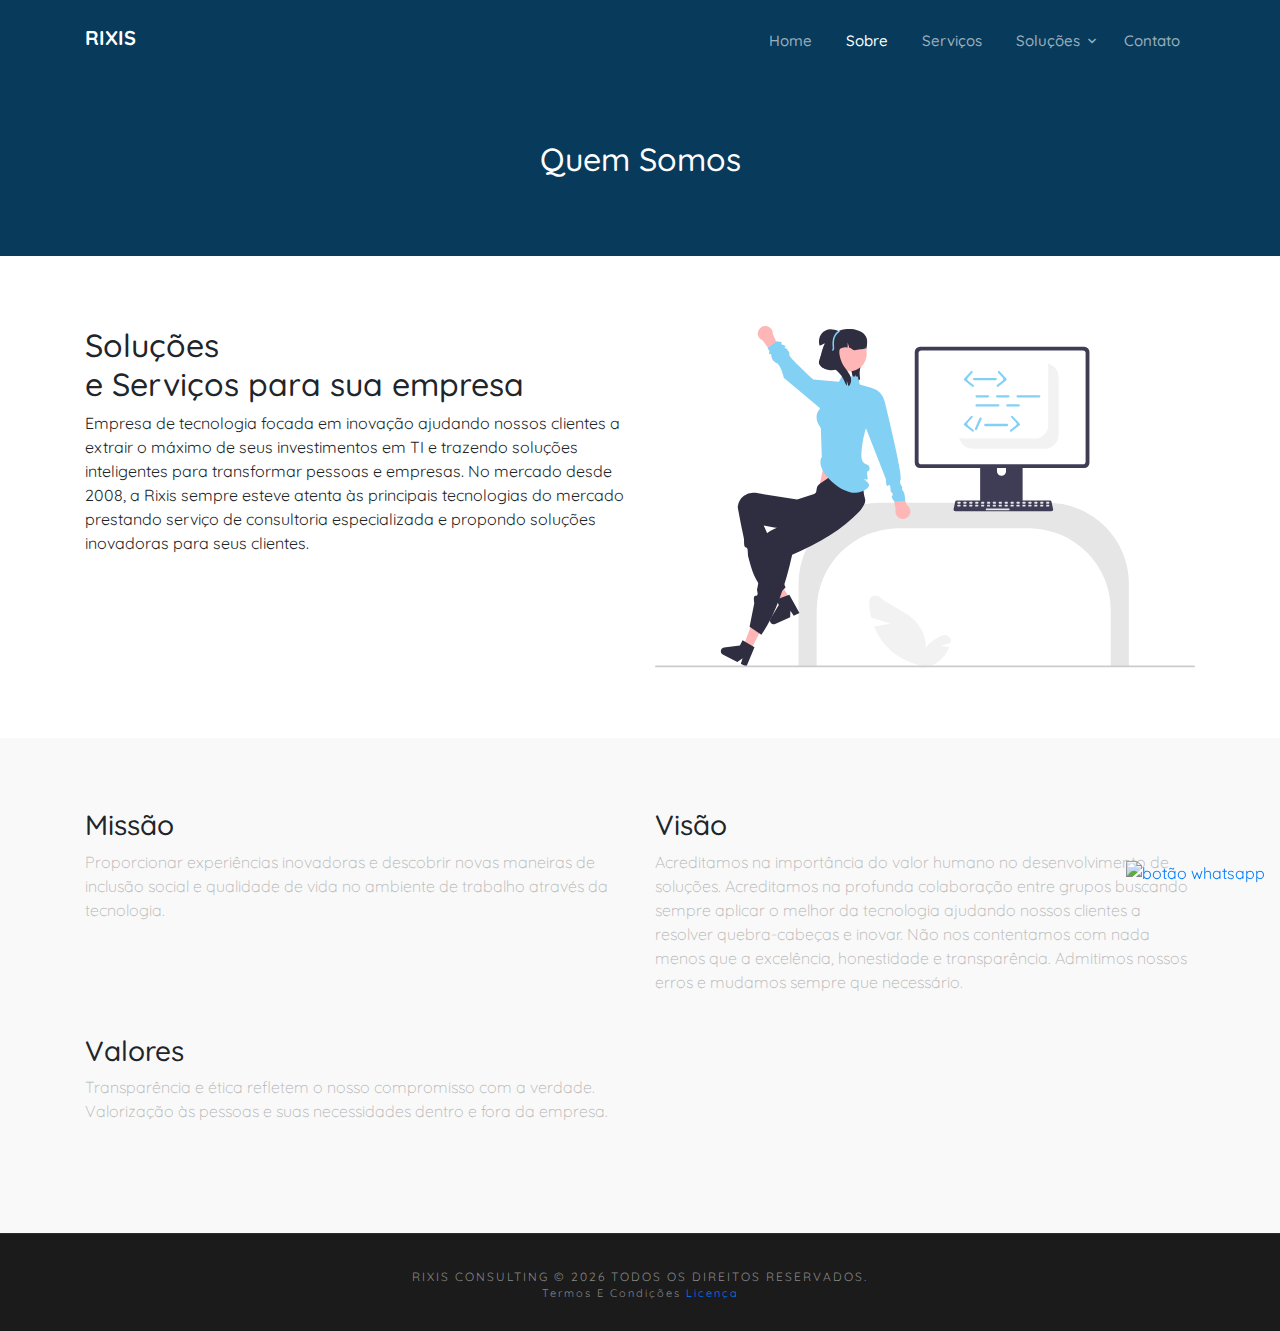
==== about.html @ 171fe38e "paginas" ====
<!doctype html>
<html lang="pt-br">

<head>
  <!-- Required meta tags -->
  <meta charset="utf-8">
  <meta name="viewport" content="width=device-width, initial-scale=1, shrink-to-fit=no">

  <link href="https://fonts.googleapis.com/css?family=Quicksand:400,600,700&display=swap" rel="stylesheet">

  <link rel="stylesheet" href="themefisher-font/style.css">
  <link rel="stylesheet" href="fonts/icomoon/style.css">

  <!-- owl carousel css-->
  <link rel="stylesheet" href="css/owl.carousel.min.css">

  <!-- Bootstrap CSS -->
  <link rel="stylesheet" href="css/bootstrap.min.css">

  <!-- Style -->
  <link rel="stylesheet" href="css/style.css">
  <link rel="stylesheet" href="css/styleteste.css">


  <!-- animate.css -->
  <link rel="stylesheet" href="https://cdnjs.cloudflare.com/ajax/libs/animate.css/4.1.1/animate.min.css">

  <title>Rixis</title>
  <link rel="icon" type="image/png" href="img/RixisC_colorPrincipal_Reduzido.png">
</head>

<body>

  <!-- .site-mobile-menu -->
  <div class="site-mobile-menu site-navbar-target">
    <div class="site-mobile-menu-header">
      <div class="site-mobile-menu-close mt-3">
        <span class="icon-close2 js-menu-toggle"></span>
      </div>
    </div>
    <div class="site-mobile-menu-body"></div>

  </div>
  <!-- .site-mobile-menu -->

  <!-- menu-navbar -->
  <div class="site-navbar-wrap">
    <div class="site-navbar site-navbar-target js-sticky-header">
      <div class="container">
        <div class="row align-items-center">
          <div class="col-2">
            <h1 class="my-0 site-logo"><a href="index.html">RIXIS</a></h1>
          </div>
          <div class="col-10">
            <nav class="site-navigation text-right" role="navigation">
              <div class="container">
                <div class="d-inline-block d-lg-none ml-md-0 mr-auto py-3"><a href="#"
                    class="site-menu-toggle js-menu-toggle text-white"><span class="icon-menu h3"></span></a></div>

                <ul class="site-menu main-menu js-clone-nav d-none d-lg-block">
                  <li><a href="index.html" class="nav-link">Home</a></li>
                  <li class="active"><a href="about.html" class="nav-link">Sobre</a></li>
                  <li><a href="services.html" class="nav-link">Serviços</a></li>
                  <li class="has-children">
                    <a class="nav-link">Soluções</a>
                    <ul class="dropdown arrow-top">
                      <li><a href="cyber.html" class="nav-link">Cyber Security</a></li>
                      <li><a href="outsourcing.html" class="nav-link">Outsourcing</a></li>
                      <li><a href="hardware.html" class="nav-link">Hardware</a></li>
                      <li><a href="cloud.html" class="nav-link">Cloud</a></li>
                    </ul>
                  </li>
                  <li><a href="contact.html" class="nav-link">Contato</a></li>
                </ul>
              </div>
            </nav>
          </div>
        </div>
      </div>
    </div>
  </div>
  <!-- menu-navbar -->


  <!-- About start-->
<section class="single-page-header">
	<div class="container">
		<div class="row">
			<div class="col-md-12">
				<h2>Quem Somos</h2>				
			</div>
		</div>
	</div>
</section>

<section class="about-shot-info section-sm">
	<div class="container">
		<div class="row">
			<div class="col-md-6 mt-20">
				<h2>Soluções<br> e Serviços para sua empresa</h2>
        Empresa de tecnologia focada em inovação ajudando nossos clientes a extrair o máximo de seus investimentos em TI e trazendo soluções inteligentes para transformar pessoas e empresas. No mercado desde 2008, a Rixis sempre esteve atenta às principais tecnologias do mercado prestando serviço de consultoria especializada e propondo soluções inovadoras para seus clientes.
			</div>
			<div class="col-md-6">
				<img class="img-fluid" src="img/2.svg" alt="">
			</div>
		</div>
	</div>
</section>

<section class="company-mission section-sm bg-gray">
	<div class="container">
		<div class="row">
			<div class="col-md-6">
				<h3>Missão</h3>
				<p>Proporcionar experiências inovadoras e descobrir novas maneiras de inclusão social e qualidade de vida no ambiente de trabalho através da tecnologia.</p>
				<img src="img/company/company-image-2.jpg" alt="" class="img-fluid mt-30">
			</div>
			<div class="col-md-6">
				<h3>Visão</h3>
				<p>Acreditamos na importância do valor humano no desenvolvimento de soluções. Acreditamos na profunda colaboração entre grupos buscando sempre aplicar o melhor da tecnologia ajudando nossos clientes a resolver quebra-cabeças e inovar. Não nos contentamos com nada menos que a excelência, honestidade e transparência. Admitimos nossos erros e mudamos sempre que necessário.</p>
				<img src="img/company/company-image-3.jpg" alt="" class="img-fluid mt-30">
			</div>
      <div class="col-md-6">
				<h3>Valores</h3>
				<p>Transparência e ética refletem o nosso compromisso com a verdade. Valorização às pessoas e suas necessidades dentro e fora da empresa.</p>
				<img src="img/company/company-image-3.jpg" alt="" class="img-fluid mt-30">
			</div>
		</div>
	</div>
</section>
  <!-- About end-->

  
  <!--Footer -->
  <div class="footer-bottom">
    <h5>Rixis Consulting &copy;
      <script>document.write(new Date().getFullYear());</script> Todos os direitos reservados.</h5>
    <h6>Termos e condições <a href="termos.html">Licença</a></h6>
  </div>
  <!--Footer -->



  <!-- Botão whatsapp -->
  <a class="animate__animated animate__zoomInRight"
    href="https://wa.me/5511962176655?text=Ol%C3%A1%2C%20essa%20%C3%A9%20uma%20mensagem%20de%20teste!"
    class="whatsapp-button" target="_blank" style="position: fixed;  right: 15px; bottom: 15px;">
    <img src="https://i.ibb.co/VgSspjY/whatsapp-button.png" alt="botão whatsapp">
  </a>

  <!--Botão whatsapp-->

  <script src="js/jquery-3.3.1.min.js"></script>  
  <script src="js/bootstrap.min.js"></script>
  <script src="js/jquery.sticky.js"></script>
  <script src="js/main.js"></script>


</body>

</html>
---- themefisher-font/style.css ----
@font-face {
  font-family: 'themefisher-font';
  src:  url('fonts/themefisher-font.eot?ug5hnh');
  src:  url('fonts/themefisher-font.eot?ug5hnh#iefix') format('embedded-opentype'),
    url('fonts/themefisher-font.ttf?ug5hnh') format('truetype'),
    url('fonts/themefisher-font.woff?ug5hnh') format('woff'),
    url('fonts/themefisher-font.svg?ug5hnh#themefisher-font') format('svg');
  font-weight: normal;
  font-style: normal;
}

[class^="tf-"], [class*=" tf-"] {
  /* use !important to prevent issues with browser extensions that change fonts */
  font-family: 'themefisher-font' !important;
  speak: none;
  font-style: normal;
  font-weight: normal;
  font-variant: normal;
  text-transform: none;
  line-height: 1;

  /* Better Font Rendering =========== */
  -webkit-font-smoothing: antialiased;
  -moz-osx-font-smoothing: grayscale;
}

.tf-ion-alert-circled:before {
  content: "\f100";
}
.tf-ion-alert:before {
  content: "\f101";
}
.tf-ion-android-add-circle:before {
  content: "\f359";
}
.tf-ion-android-add:before {
  content: "\f2c7";
}
.tf-ion-android-alarm-clock:before {
  content: "\f35a";
}
.tf-ion-android-alert:before {
  content: "\f35b";
}
.tf-ion-android-apps:before {
  content: "\f35c";
}
.tf-ion-android-archive:before {
  content: "\f2c9";
}
.tf-ion-android-arrow-back:before {
  content: "\f2ca";
}
.tf-ion-android-arrow-down:before {
  content: "\f35d";
}
.tf-ion-android-arrow-dropdown-circle:before {
  content: "\f35e";
}
.tf-ion-android-arrow-dropdown:before {
  content: "\f35f";
}
.tf-ion-android-arrow-dropleft-circle:before {
  content: "\f360";
}
.tf-ion-android-arrow-dropleft:before {
  content: "\f361";
}
.tf-ion-android-arrow-dropright-circle:before {
  content: "\f362";
}
.tf-ion-android-arrow-dropright:before {
  content: "\f363";
}
.tf-ion-android-arrow-dropup-circle:before {
  content: "\f364";
}
.tf-ion-android-arrow-dropup:before {
  content: "\f365";
}
.tf-ion-android-arrow-forward:before {
  content: "\f30f";
}
.tf-ion-android-arrow-up:before {
  content: "\f366";
}
.tf-ion-android-attach:before {
  content: "\f367";
}
.tf-ion-android-bar:before {
  content: "\f368";
}
.tf-ion-android-bicycle:before {
  content: "\f369";
}
.tf-ion-android-boat:before {
  content: "\f36a";
}
.tf-ion-android-bookmark:before {
  content: "\f36b";
}
.tf-ion-android-bulb:before {
  content: "\f36c";
}
.tf-ion-android-bus:before {
  content: "\f36d";
}
.tf-ion-android-calendar:before {
  content: "\f2d1";
}
.tf-ion-android-call:before {
  content: "\f2d2";
}
.tf-ion-android-camera:before {
  content: "\f2d3";
}
.tf-ion-android-cancel:before {
  content: "\f36e";
}
.tf-ion-android-car:before {
  content: "\f36f";
}
.tf-ion-android-cart:before {
  content: "\f370";
}
.tf-ion-android-chat:before {
  content: "\f2d4";
}
.tf-ion-android-checkbox-blank:before {
  content: "\f371";
}
.tf-ion-android-checkbox-outline-blank:before {
  content: "\f372";
}
.tf-ion-android-checkbox-outline:before {
  content: "\f373";
}
.tf-ion-android-checkbox:before {
  content: "\f374";
}
.tf-ion-android-checkmark-circle:before {
  content: "\f375";
}
.tf-ion-android-clipboard:before {
  content: "\f376";
}
.tf-ion-android-close:before {
  content: "\f2d7";
}
.tf-ion-android-cloud-circle:before {
  content: "\f377";
}
.tf-ion-android-cloud-done:before {
  content: "\f378";
}
.tf-ion-android-cloud-outline:before {
  content: "\f379";
}
.tf-ion-android-cloud:before {
  content: "\f37a";
}
.tf-ion-android-color-palette:before {
  content: "\f37b";
}
.tf-ion-android-compass:before {
  content: "\f37c";
}
.tf-ion-android-contact:before {
  content: "\f2d8";
}
.tf-ion-android-contacts:before {
  content: "\f2d9";
}
.tf-ion-android-contract:before {
  content: "\f37d";
}
.tf-ion-android-create:before {
  content: "\f37e";
}
.tf-ion-android-delete:before {
  content: "\f37f";
}
.tf-ion-android-desktop:before {
  content: "\f380";
}
.tf-ion-android-document:before {
  content: "\f381";
}
.tf-ion-android-done-all:before {
  content: "\f382";
}
.tf-ion-android-done:before {
  content: "\f383";
}
.tf-ion-android-download:before {
  content: "\f2dd";
}
.tf-ion-android-drafts:before {
  content: "\f384";
}
.tf-ion-android-exit:before {
  content: "\f385";
}
.tf-ion-android-expand:before {
  content: "\f386";
}
.tf-ion-android-favorite-outline:before {
  content: "\f387";
}
.tf-ion-android-favorite:before {
  content: "\f388";
}
.tf-ion-android-film:before {
  content: "\f389";
}
.tf-ion-android-folder-open:before {
  content: "\f38a";
}
.tf-ion-android-folder:before {
  content: "\f2e0";
}
.tf-ion-android-funnel:before {
  content: "\f38b";
}
.tf-ion-android-globe:before {
  content: "\f38c";
}
.tf-ion-android-hand:before {
  content: "\f2e3";
}
.tf-ion-android-hangout:before {
  content: "\f38d";
}
.tf-ion-android-happy:before {
  content: "\f38e";
}
.tf-ion-android-home:before {
  content: "\f38f";
}
.tf-ion-android-image:before {
  content: "\f2e4";
}
.tf-ion-android-laptop:before {
  content: "\f390";
}
.tf-ion-android-list:before {
  content: "\f391";
}
.tf-ion-android-locate:before {
  content: "\f2e9";
}
.tf-ion-android-lock:before {
  content: "\f392";
}
.tf-ion-android-mail:before {
  content: "\f2eb";
}
.tf-ion-android-map:before {
  content: "\f393";
}
.tf-ion-android-menu:before {
  content: "\f394";
}
.tf-ion-android-microphone-off:before {
  content: "\f395";
}
.tf-ion-android-microphone:before {
  content: "\f2ec";
}
.tf-ion-android-more-horizontal:before {
  content: "\f396";
}
.tf-ion-android-more-vertical:before {
  content: "\f397";
}
.tf-ion-android-navigate:before {
  content: "\f398";
}
.tf-ion-android-notifications-none:before {
  content: "\f399";
}
.tf-ion-android-notifications-off:before {
  content: "\f39a";
}
.tf-ion-android-notifications:before {
  content: "\f39b";
}
.tf-ion-android-open:before {
  content: "\f39c";
}
.tf-ion-android-options:before {
  content: "\f39d";
}
.tf-ion-android-people:before {
  content: "\f39e";
}
.tf-ion-android-person-add:before {
  content: "\f39f";
}
.tf-ion-android-person:before {
  content: "\f3a0";
}
.tf-ion-android-phone-landscape:before {
  content: "\f3a1";
}
.tf-ion-android-phone-portrait:before {
  content: "\f3a2";
}
.tf-ion-android-pin:before {
  content: "\f3a3";
}
.tf-ion-android-plane:before {
  content: "\f3a4";
}
.tf-ion-android-playstore:before {
  content: "\f2f0";
}
.tf-ion-android-print:before {
  content: "\f3a5";
}
.tf-ion-android-radio-button-off:before {
  content: "\f3a6";
}
.tf-ion-android-radio-button-on:before {
  content: "\f3a7";
}
.tf-ion-android-refresh:before {
  content: "\f3a8";
}
.tf-ion-android-remove-circle:before {
  content: "\f3a9";
}
.tf-ion-android-remove:before {
  content: "\f2f4";
}
.tf-ion-android-restaurant:before {
  content: "\f3aa";
}
.tf-ion-android-sad:before {
  content: "\f3ab";
}
.tf-ion-android-search:before {
  content: "\f2f5";
}
.tf-ion-android-send:before {
  content: "\f2f6";
}
.tf-ion-android-settings:before {
  content: "\f2f7";
}
.tf-ion-android-share-alt:before {
  content: "\f3ac";
}
.tf-ion-android-share:before {
  content: "\f2f8";
}
.tf-ion-android-star-half:before {
  content: "\f3ad";
}
.tf-ion-android-star-outline:before {
  content: "\f3ae";
}
.tf-ion-android-star:before {
  content: "\f2fc";
}
.tf-ion-android-stopwatch:before {
  content: "\f2fd";
}
.tf-ion-android-subway:before {
  content: "\f3af";
}
.tf-ion-android-sunny:before {
  content: "\f3b0";
}
.tf-ion-android-sync:before {
  content: "\f3b1";
}
.tf-ion-android-textsms:before {
  content: "\f3b2";
}
.tf-ion-android-time:before {
  content: "\f3b3";
}
.tf-ion-android-train:before {
  content: "\f3b4";
}
.tf-ion-android-unlock:before {
  content: "\f3b5";
}
.tf-ion-android-upload:before {
  content: "\f3b6";
}
.tf-ion-android-volume-down:before {
  content: "\f3b7";
}
.tf-ion-android-volume-mute:before {
  content: "\f3b8";
}
.tf-ion-android-volume-off:before {
  content: "\f3b9";
}
.tf-ion-android-volume-up:before {
  content: "\f3ba";
}
.tf-ion-android-walk:before {
  content: "\f3bb";
}
.tf-ion-android-warning:before {
  content: "\f3bc";
}
.tf-ion-android-watch:before {
  content: "\f3bd";
}
.tf-ion-android-wifi:before {
  content: "\f305";
}
.tf-ion-aperture:before {
  content: "\f313";
}
.tf-ion-archive:before {
  content: "\f102";
}
.tf-ion-arrow-down-a:before {
  content: "\f103";
}
.tf-ion-arrow-down-b:before {
  content: "\f104";
}
.tf-ion-arrow-down-c:before {
  content: "\f105";
}
.tf-ion-arrow-expand:before {
  content: "\f25e";
}
.tf-ion-arrow-graph-down-left:before {
  content: "\f25f";
}
.tf-ion-arrow-graph-down-right:before {
  content: "\f260";
}
.tf-ion-arrow-graph-up-left:before {
  content: "\f261";
}
.tf-ion-arrow-graph-up-right:before {
  content: "\f262";
}
.tf-ion-arrow-left-a:before {
  content: "\f106";
}
.tf-ion-arrow-left-b:before {
  content: "\f107";
}
.tf-ion-arrow-left-c:before {
  content: "\f108";
}
.tf-ion-arrow-move:before {
  content: "\f263";
}
.tf-ion-arrow-resize:before {
  content: "\f264";
}
.tf-ion-arrow-return-left:before {
  content: "\f265";
}
.tf-ion-arrow-return-right:before {
  content: "\f266";
}
.tf-ion-arrow-right-a:before {
  content: "\f109";
}
.tf-ion-arrow-right-b:before {
  content: "\f10a";
}
.tf-ion-arrow-right-c:before {
  content: "\f10b";
}
.tf-ion-arrow-shrink:before {
  content: "\f267";
}
.tf-ion-arrow-swap:before {
  content: "\f268";
}
.tf-ion-arrow-up-a:before {
  content: "\f10c";
}
.tf-ion-arrow-up-b:before {
  content: "\f10d";
}
.tf-ion-arrow-up-c:before {
  content: "\f10e";
}
.tf-ion-asterisk:before {
  content: "\f314";
}
.tf-ion-at:before {
  content: "\f10f";
}
.tf-ion-backspace-outline:before {
  content: "\f3be";
}
.tf-ion-backspace:before {
  content: "\f3bf";
}
.tf-ion-bag:before {
  content: "\f110";
}
.tf-ion-battery-charging:before {
  content: "\f111";
}
.tf-ion-battery-empty:before {
  content: "\f112";
}
.tf-ion-battery-full:before {
  content: "\f113";
}
.tf-ion-battery-half:before {
  content: "\f114";
}
.tf-ion-battery-low:before {
  content: "\f115";
}
.tf-ion-beaker:before {
  content: "\f269";
}
.tf-ion-beer:before {
  content: "\f26a";
}
.tf-ion-bluetooth:before {
  content: "\f116";
}
.tf-ion-bonfire:before {
  content: "\f315";
}
.tf-ion-bookmark:before {
  content: "\f26b";
}
.tf-ion-bowtie:before {
  content: "\f3c0";
}
.tf-ion-briefcase:before {
  content: "\f26c";
}
.tf-ion-bug:before {
  content: "\f2be";
}
.tf-ion-calculator:before {
  content: "\f26d";
}
.tf-ion-calendar:before {
  content: "\f117";
}
.tf-ion-camera:before {
  content: "\f118";
}
.tf-ion-card:before {
  content: "\f119";
}
.tf-ion-cash:before {
  content: "\f316";
}
.tf-ion-chatbox-working:before {
  content: "\f11a";
}
.tf-ion-chatbox:before {
  content: "\f11b";
}
.tf-ion-chatboxes:before {
  content: "\f11c";
}
.tf-ion-chatbubble-working:before {
  content: "\f11d";
}
.tf-ion-chatbubble:before {
  content: "\f11e";
}
.tf-ion-chatbubbles:before {
  content: "\f11f";
}
.tf-ion-checkmark-circled:before {
  content: "\f120";
}
.tf-ion-checkmark-round:before {
  content: "\f121";
}
.tf-ion-checkmark:before {
  content: "\f122";
}
.tf-ion-chevron-down:before {
  content: "\f123";
}
.tf-ion-chevron-left:before {
  content: "\f124";
}
.tf-ion-chevron-right:before {
  content: "\f125";
}
.tf-ion-chevron-up:before {
  content: "\f126";
}
.tf-ion-clipboard:before {
  content: "\f127";
}
.tf-ion-clock:before {
  content: "\f26e";
}
.tf-ion-close-circled:before {
  content: "\f128";
}
.tf-ion-close-round:before {
  content: "\f129";
}
.tf-ion-close:before {
  content: "\f12a";
}
.tf-ion-closed-captioning:before {
  content: "\f317";
}
.tf-ion-cloud:before {
  content: "\f12b";
}
.tf-ion-code-download:before {
  content: "\f26f";
}
.tf-ion-code-working:before {
  content: "\f270";
}
.tf-ion-code:before {
  content: "\f271";
}
.tf-ion-coffee:before {
  content: "\f272";
}
.tf-ion-compass:before {
  content: "\f273";
}
.tf-ion-compose:before {
  content: "\f12c";
}
.tf-ion-connection-bars:before {
  content: "\f274";
}
.tf-ion-contrast:before {
  content: "\f275";
}
.tf-ion-crop:before {
  content: "\f3c1";
}
.tf-ion-cube:before {
  content: "\f318";
}
.tf-ion-disc:before {
  content: "\f12d";
}
.tf-ion-document-text:before {
  content: "\f12e";
}
.tf-ion-document:before {
  content: "\f12f";
}
.tf-ion-drag:before {
  content: "\f130";
}
.tf-ion-earth:before {
  content: "\f276";
}
.tf-ion-easel:before {
  content: "\f3c2";
}
.tf-ion-edit:before {
  content: "\f2bf";
}
.tf-ion-egg:before {
  content: "\f277";
}
.tf-ion-eject:before {
  content: "\f131";
}
.tf-ion-email-unread:before {
  content: "\f3c3";
}
.tf-ion-email:before {
  content: "\f132";
}
.tf-ion-erlenmeyer-flask-bubbles:before {
  content: "\f3c4";
}
.tf-ion-erlenmeyer-flask:before {
  content: "\f3c5";
}
.tf-ion-eye-disabled:before {
  content: "\f306";
}
.tf-ion-eye:before {
  content: "\f133";
}
.tf-ion-female:before {
  content: "\f278";
}
.tf-ion-filing:before {
  content: "\f134";
}
.tf-ion-film-marker:before {
  content: "\f135";
}
.tf-ion-fireball:before {
  content: "\f319";
}
.tf-ion-flag:before {
  content: "\f279";
}
.tf-ion-flame:before {
  content: "\f31a";
}
.tf-ion-flash-off:before {
  content: "\f136";
}
.tf-ion-flash:before {
  content: "\f137";
}
.tf-ion-folder:before {
  content: "\f139";
}
.tf-ion-fork-repo:before {
  content: "\f2c0";
}
.tf-ion-fork:before {
  content: "\f27a";
}
.tf-ion-forward:before {
  content: "\f13a";
}
.tf-ion-funnel:before {
  content: "\f31b";
}
.tf-ion-gear-a:before {
  content: "\f13d";
}
.tf-ion-gear-b:before {
  content: "\f13e";
}
.tf-ion-grid:before {
  content: "\f13f";
}
.tf-ion-hammer:before {
  content: "\f27b";
}
.tf-ion-happy-outline:before {
  content: "\f3c6";
}
.tf-ion-happy:before {
  content: "\f31c";
}
.tf-ion-headphone:before {
  content: "\f140";
}
.tf-ion-heart-broken:before {
  content: "\f31d";
}
.tf-ion-heart:before {
  content: "\f141";
}
.tf-ion-help-buoy:before {
  content: "\f27c";
}
.tf-ion-help-circled:before {
  content: "\f142";
}
.tf-ion-help:before {
  content: "\f143";
}
.tf-ion-home:before {
  content: "\f144";
}
.tf-ion-icecream:before {
  content: "\f27d";
}
.tf-ion-image:before {
  content: "\f147";
}
.tf-ion-images:before {
  content: "\f148";
}
.tf-ion-information-circled:before {
  content: "\f149";
}
.tf-ion-information:before {
  content: "\f14a";
}
.tf-ion-ionic:before {
  content: "\f14b";
}
.tf-ion-ios-alarm-outline:before {
  content: "\f3c7";
}
.tf-ion-ios-alarm:before {
  content: "\f3c8";
}
.tf-ion-ios-albums-outline:before {
  content: "\f3c9";
}
.tf-ion-ios-albums:before {
  content: "\f3ca";
}
.tf-ion-ios-americanfootball-outline:before {
  content: "\f3cb";
}
.tf-ion-ios-americanfootball:before {
  content: "\f3cc";
}
.tf-ion-ios-analytics-outline:before {
  content: "\f3cd";
}
.tf-ion-ios-analytics:before {
  content: "\f3ce";
}
.tf-ion-ios-arrow-back:before {
  content: "\f3cf";
}
.tf-ion-ios-arrow-down:before {
  content: "\f3d0";
}
.tf-ion-ios-arrow-forward:before {
  content: "\f3d1";
}
.tf-ion-ios-arrow-left:before {
  content: "\f3d2";
}
.tf-ion-ios-arrow-right:before {
  content: "\f3d3";
}
.tf-ion-ios-arrow-thin-down:before {
  content: "\f3d4";
}
.tf-ion-ios-arrow-thin-left:before {
  content: "\f3d5";
}
.tf-ion-ios-arrow-thin-right:before {
  content: "\f3d6";
}
.tf-ion-ios-arrow-thin-up:before {
  content: "\f3d7";
}
.tf-ion-ios-arrow-up:before {
  content: "\f3d8";
}
.tf-ion-ios-at-outline:before {
  content: "\f3d9";
}
.tf-ion-ios-at:before {
  content: "\f3da";
}
.tf-ion-ios-barcode-outline:before {
  content: "\f3db";
}
.tf-ion-ios-barcode:before {
  content: "\f3dc";
}
.tf-ion-ios-baseball-outline:before {
  content: "\f3dd";
}
.tf-ion-ios-baseball:before {
  content: "\f3de";
}
.tf-ion-ios-basketball-outline:before {
  content: "\f3df";
}
.tf-ion-ios-basketball:before {
  content: "\f3e0";
}
.tf-ion-ios-bell-outline:before {
  content: "\f3e1";
}
.tf-ion-ios-bell:before {
  content: "\f3e2";
}
.tf-ion-ios-body-outline:before {
  content: "\f3e3";
}
.tf-ion-ios-body:before {
  content: "\f3e4";
}
.tf-ion-ios-bolt-outline:before {
  content: "\f3e5";
}
.tf-ion-ios-bolt:before {
  content: "\f3e6";
}
.tf-ion-ios-book-outline:before {
  content: "\f3e7";
}
.tf-ion-ios-book:before {
  content: "\f3e8";
}
.tf-ion-ios-bookmarks-outline:before {
  content: "\f3e9";
}
.tf-ion-ios-bookmarks:before {
  content: "\f3ea";
}
.tf-ion-ios-box-outline:before {
  content: "\f3eb";
}
.tf-ion-ios-box:before {
  content: "\f3ec";
}
.tf-ion-ios-briefcase-outline:before {
  content: "\f3ed";
}
.tf-ion-ios-briefcase:before {
  content: "\f3ee";
}
.tf-ion-ios-browsers-outline:before {
  content: "\f3ef";
}
.tf-ion-ios-browsers:before {
  content: "\f3f0";
}
.tf-ion-ios-calculator-outline:before {
  content: "\f3f1";
}
.tf-ion-ios-calculator:before {
  content: "\f3f2";
}
.tf-ion-ios-calendar-outline:before {
  content: "\f3f3";
}
.tf-ion-ios-calendar:before {
  content: "\f3f4";
}
.tf-ion-ios-camera-outline:before {
  content: "\f3f5";
}
.tf-ion-ios-camera:before {
  content: "\f3f6";
}
.tf-ion-ios-cart-outline:before {
  content: "\f3f7";
}
.tf-ion-ios-cart:before {
  content: "\f3f8";
}
.tf-ion-ios-chatboxes-outline:before {
  content: "\f3f9";
}
.tf-ion-ios-chatboxes:before {
  content: "\f3fa";
}
.tf-ion-ios-chatbubble-outline:before {
  content: "\f3fb";
}
.tf-ion-ios-chatbubble:before {
  content: "\f3fc";
}
.tf-ion-ios-checkmark-empty:before {
  content: "\f3fd";
}
.tf-ion-ios-checkmark-outline:before {
  content: "\f3fe";
}
.tf-ion-ios-checkmark:before {
  content: "\f3ff";
}
.tf-ion-ios-circle-filled:before {
  content: "\f400";
}
.tf-ion-ios-circle-outline:before {
  content: "\f401";
}
.tf-ion-ios-clock-outline:before {
  content: "\f402";
}
.tf-ion-ios-clock:before {
  content: "\f403";
}
.tf-ion-ios-close-empty:before {
  content: "\f404";
}
.tf-ion-ios-close-outline:before {
  content: "\f405";
}
.tf-ion-ios-close:before {
  content: "\f406";
}
.tf-ion-ios-cloud-download-outline:before {
  content: "\f407";
}
.tf-ion-ios-cloud-download:before {
  content: "\f408";
}
.tf-ion-ios-cloud-outline:before {
  content: "\f409";
}
.tf-ion-ios-cloud-upload-outline:before {
  content: "\f40a";
}
.tf-ion-ios-cloud-upload:before {
  content: "\f40b";
}
.tf-ion-ios-cloud:before {
  content: "\f40c";
}
.tf-ion-ios-cloudy-night-outline:before {
  content: "\f40d";
}
.tf-ion-ios-cloudy-night:before {
  content: "\f40e";
}
.tf-ion-ios-cloudy-outline:before {
  content: "\f40f";
}
.tf-ion-ios-cloudy:before {
  content: "\f410";
}
.tf-ion-ios-cog-outline:before {
  content: "\f411";
}
.tf-ion-ios-cog:before {
  content: "\f412";
}
.tf-ion-ios-color-filter-outline:before {
  content: "\f413";
}
.tf-ion-ios-color-filter:before {
  content: "\f414";
}
.tf-ion-ios-color-wand-outline:before {
  content: "\f415";
}
.tf-ion-ios-color-wand:before {
  content: "\f416";
}
.tf-ion-ios-compose-outline:before {
  content: "\f417";
}
.tf-ion-ios-compose:before {
  content: "\f418";
}
.tf-ion-ios-contact-outline:before {
  content: "\f419";
}
.tf-ion-ios-contact:before {
  content: "\f41a";
}
.tf-ion-ios-copy-outline:before {
  content: "\f41b";
}
.tf-ion-ios-copy:before {
  content: "\f41c";
}
.tf-ion-ios-crop-strong:before {
  content: "\f41d";
}
.tf-ion-ios-crop:before {
  content: "\f41e";
}
.tf-ion-ios-download-outline:before {
  content: "\f41f";
}
.tf-ion-ios-download:before {
  content: "\f420";
}
.tf-ion-ios-drag:before {
  content: "\f421";
}
.tf-ion-ios-email-outline:before {
  content: "\f422";
}
.tf-ion-ios-email:before {
  content: "\f423";
}
.tf-ion-ios-eye-outline:before {
  content: "\f424";
}
.tf-ion-ios-eye:before {
  content: "\f425";
}
.tf-ion-ios-fastforward-outline:before {
  content: "\f426";
}
.tf-ion-ios-fastforward:before {
  content: "\f427";
}
.tf-ion-ios-filing-outline:before {
  content: "\f428";
}
.tf-ion-ios-filing:before {
  content: "\f429";
}
.tf-ion-ios-film-outline:before {
  content: "\f42a";
}
.tf-ion-ios-film:before {
  content: "\f42b";
}
.tf-ion-ios-flag-outline:before {
  content: "\f42c";
}
.tf-ion-ios-flag:before {
  content: "\f42d";
}
.tf-ion-ios-flame-outline:before {
  content: "\f42e";
}
.tf-ion-ios-flame:before {
  content: "\f42f";
}
.tf-ion-ios-flask-outline:before {
  content: "\f430";
}
.tf-ion-ios-flask:before {
  content: "\f431";
}
.tf-ion-ios-flower-outline:before {
  content: "\f432";
}
.tf-ion-ios-flower:before {
  content: "\f433";
}
.tf-ion-ios-folder-outline:before {
  content: "\f434";
}
.tf-ion-ios-folder:before {
  content: "\f435";
}
.tf-ion-ios-football-outline:before {
  content: "\f436";
}
.tf-ion-ios-football:before {
  content: "\f437";
}
.tf-ion-ios-game-controller-a-outline:before {
  content: "\f438";
}
.tf-ion-ios-game-controller-a:before {
  content: "\f439";
}
.tf-ion-ios-game-controller-b-outline:before {
  content: "\f43a";
}
.tf-ion-ios-game-controller-b:before {
  content: "\f43b";
}
.tf-ion-ios-gear-outline:before {
  content: "\f43c";
}
.tf-ion-ios-gear:before {
  content: "\f43d";
}
.tf-ion-ios-glasses-outline:before {
  content: "\f43e";
}
.tf-ion-ios-glasses:before {
  content: "\f43f";
}
.tf-ion-ios-grid-view-outline:before {
  content: "\f440";
}
.tf-ion-ios-grid-view:before {
  content: "\f441";
}
.tf-ion-ios-heart-outline:before {
  content: "\f442";
}
.tf-ion-ios-heart:before {
  content: "\f443";
}
.tf-ion-ios-help-empty:before {
  content: "\f444";
}
.tf-ion-ios-help-outline:before {
  content: "\f445";
}
.tf-ion-ios-help:before {
  content: "\f446";
}
.tf-ion-ios-home-outline:before {
  content: "\f447";
}
.tf-ion-ios-home:before {
  content: "\f448";
}
.tf-ion-ios-infinite-outline:before {
  content: "\f449";
}
.tf-ion-ios-infinite:before {
  content: "\f44a";
}
.tf-ion-ios-information-empty:before {
  content: "\f44b";
}
.tf-ion-ios-information-outline:before {
  content: "\f44c";
}
.tf-ion-ios-information:before {
  content: "\f44d";
}
.tf-ion-ios-ionic-outline:before {
  content: "\f44e";
}
.tf-ion-ios-keypad-outline:before {
  content: "\f44f";
}
.tf-ion-ios-keypad:before {
  content: "\f450";
}
.tf-ion-ios-lightbulb-outline:before {
  content: "\f451";
}
.tf-ion-ios-lightbulb:before {
  content: "\f452";
}
.tf-ion-ios-list-outline:before {
  content: "\f453";
}
.tf-ion-ios-list:before {
  content: "\f454";
}
.tf-ion-ios-location-outline:before {
  content: "\f455";
}
.tf-ion-ios-location:before {
  content: "\f456";
}
.tf-ion-ios-locked-outline:before {
  content: "\f457";
}
.tf-ion-ios-locked:before {
  content: "\f458";
}
.tf-ion-ios-loop-strong:before {
  content: "\f459";
}
.tf-ion-ios-loop:before {
  content: "\f45a";
}
.tf-ion-ios-medical-outline:before {
  content: "\f45b";
}
.tf-ion-ios-medical:before {
  content: "\f45c";
}
.tf-ion-ios-medkit-outline:before {
  content: "\f45d";
}
.tf-ion-ios-medkit:before {
  content: "\f45e";
}
.tf-ion-ios-mic-off:before {
  content: "\f45f";
}
.tf-ion-ios-mic-outline:before {
  content: "\f460";
}
.tf-ion-ios-mic:before {
  content: "\f461";
}
.tf-ion-ios-minus-empty:before {
  content: "\f462";
}
.tf-ion-ios-minus-outline:before {
  content: "\f463";
}
.tf-ion-ios-minus:before {
  content: "\f464";
}
.tf-ion-ios-monitor-outline:before {
  content: "\f465";
}
.tf-ion-ios-monitor:before {
  content: "\f466";
}
.tf-ion-ios-moon-outline:before {
  content: "\f467";
}
.tf-ion-ios-moon:before {
  content: "\f468";
}
.tf-ion-ios-more-outline:before {
  content: "\f469";
}
.tf-ion-ios-more:before {
  content: "\f46a";
}
.tf-ion-ios-musical-note:before {
  content: "\f46b";
}
.tf-ion-ios-musical-notes:before {
  content: "\f46c";
}
.tf-ion-ios-navigate-outline:before {
  content: "\f46d";
}
.tf-ion-ios-navigate:before {
  content: "\f46e";
}
.tf-ion-ios-nutrition-outline:before {
  content: "\f46f";
}
.tf-ion-ios-nutrition:before {
  content: "\f470";
}
.tf-ion-ios-paper-outline:before {
  content: "\f471";
}
.tf-ion-ios-paper:before {
  content: "\f472";
}
.tf-ion-ios-paperplane-outline:before {
  content: "\f473";
}
.tf-ion-ios-paperplane:before {
  content: "\f474";
}
.tf-ion-ios-partlysunny-outline:before {
  content: "\f475";
}
.tf-ion-ios-partlysunny:before {
  content: "\f476";
}
.tf-ion-ios-pause-outline:before {
  content: "\f477";
}
.tf-ion-ios-pause:before {
  content: "\f478";
}
.tf-ion-ios-paw-outline:before {
  content: "\f479";
}
.tf-ion-ios-paw:before {
  content: "\f47a";
}
.tf-ion-ios-people-outline:before {
  content: "\f47b";
}
.tf-ion-ios-people:before {
  content: "\f47c";
}
.tf-ion-ios-person-outline:before {
  content: "\f47d";
}
.tf-ion-ios-person:before {
  content: "\f47e";
}
.tf-ion-ios-personadd-outline:before {
  content: "\f47f";
}
.tf-ion-ios-personadd:before {
  content: "\f480";
}
.tf-ion-ios-photos-outline:before {
  content: "\f481";
}
.tf-ion-ios-photos:before {
  content: "\f482";
}
.tf-ion-ios-pie-outline:before {
  content: "\f483";
}
.tf-ion-ios-pie:before {
  content: "\f484";
}
.tf-ion-ios-pint-outline:before {
  content: "\f485";
}
.tf-ion-ios-pint:before {
  content: "\f486";
}
.tf-ion-ios-play-outline:before {
  content: "\f487";
}
.tf-ion-ios-play:before {
  content: "\f488";
}
.tf-ion-ios-plus-empty:before {
  content: "\f489";
}
.tf-ion-ios-plus-outline:before {
  content: "\f48a";
}
.tf-ion-ios-plus:before {
  content: "\f48b";
}
.tf-ion-ios-pricetag-outline:before {
  content: "\f48c";
}
.tf-ion-ios-pricetag:before {
  content: "\f48d";
}
.tf-ion-ios-pricetags-outline:before {
  content: "\f48e";
}
.tf-ion-ios-pricetags:before {
  content: "\f48f";
}
.tf-ion-ios-printer-outline:before {
  content: "\f490";
}
.tf-ion-ios-printer:before {
  content: "\f491";
}
.tf-ion-ios-pulse-strong:before {
  content: "\f492";
}
.tf-ion-ios-pulse:before {
  content: "\f493";
}
.tf-ion-ios-rainy-outline:before {
  content: "\f494";
}
.tf-ion-ios-rainy:before {
  content: "\f495";
}
.tf-ion-ios-recording-outline:before {
  content: "\f496";
}
.tf-ion-ios-recording:before {
  content: "\f497";
}
.tf-ion-ios-redo-outline:before {
  content: "\f498";
}
.tf-ion-ios-redo:before {
  content: "\f499";
}
.tf-ion-ios-refresh-empty:before {
  content: "\f49a";
}
.tf-ion-ios-refresh-outline:before {
  content: "\f49b";
}
.tf-ion-ios-refresh:before {
  content: "\f49c";
}
.tf-ion-ios-reload:before {
  content: "\f49d";
}
.tf-ion-ios-reverse-camera-outline:before {
  content: "\f49e";
}
.tf-ion-ios-reverse-camera:before {
  content: "\f49f";
}
.tf-ion-ios-rewind-outline:before {
  content: "\f4a0";
}
.tf-ion-ios-rewind:before {
  content: "\f4a1";
}
.tf-ion-ios-rose-outline:before {
  content: "\f4a2";
}
.tf-ion-ios-rose:before {
  content: "\f4a3";
}
.tf-ion-ios-search-strong:before {
  content: "\f4a4";
}
.tf-ion-ios-search:before {
  content: "\f4a5";
}
.tf-ion-ios-settings-strong:before {
  content: "\f4a6";
}
.tf-ion-ios-settings:before {
  content: "\f4a7";
}
.tf-ion-ios-shuffle-strong:before {
  content: "\f4a8";
}
.tf-ion-ios-shuffle:before {
  content: "\f4a9";
}
.tf-ion-ios-skipbackward-outline:before {
  content: "\f4aa";
}
.tf-ion-ios-skipbackward:before {
  content: "\f4ab";
}
.tf-ion-ios-skipforward-outline:before {
  content: "\f4ac";
}
.tf-ion-ios-skipforward:before {
  content: "\f4ad";
}
.tf-ion-ios-snowy:before {
  content: "\f4ae";
}
.tf-ion-ios-speedometer-outline:before {
  content: "\f4af";
}
.tf-ion-ios-speedometer:before {
  content: "\f4b0";
}
.tf-ion-ios-star-half:before {
  content: "\f4b1";
}
.tf-ion-ios-star-outline:before {
  content: "\f4b2";
}
.tf-ion-ios-star:before {
  content: "\f4b3";
}
.tf-ion-ios-stopwatch-outline:before {
  content: "\f4b4";
}
.tf-ion-ios-stopwatch:before {
  content: "\f4b5";
}
.tf-ion-ios-sunny-outline:before {
  content: "\f4b6";
}
.tf-ion-ios-sunny:before {
  content: "\f4b7";
}
.tf-ion-ios-telephone-outline:before {
  content: "\f4b8";
}
.tf-ion-ios-telephone:before {
  content: "\f4b9";
}
.tf-ion-ios-tennisball-outline:before {
  content: "\f4ba";
}
.tf-ion-ios-tennisball:before {
  content: "\f4bb";
}
.tf-ion-ios-thunderstorm-outline:before {
  content: "\f4bc";
}
.tf-ion-ios-thunderstorm:before {
  content: "\f4bd";
}
.tf-ion-ios-time-outline:before {
  content: "\f4be";
}
.tf-ion-ios-time:before {
  content: "\f4bf";
}
.tf-ion-ios-timer-outline:before {
  content: "\f4c0";
}
.tf-ion-ios-timer:before {
  content: "\f4c1";
}
.tf-ion-ios-toggle-outline:before {
  content: "\f4c2";
}
.tf-ion-ios-toggle:before {
  content: "\f4c3";
}
.tf-ion-ios-trash-outline:before {
  content: "\f4c4";
}
.tf-ion-ios-trash:before {
  content: "\f4c5";
}
.tf-ion-ios-undo-outline:before {
  content: "\f4c6";
}
.tf-ion-ios-undo:before {
  content: "\f4c7";
}
.tf-ion-ios-unlocked-outline:before {
  content: "\f4c8";
}
.tf-ion-ios-unlocked:before {
  content: "\f4c9";
}
.tf-ion-ios-upload-outline:before {
  content: "\f4ca";
}
.tf-ion-ios-upload:before {
  content: "\f4cb";
}
.tf-ion-ios-videocam-outline:before {
  content: "\f4cc";
}
.tf-ion-ios-videocam:before {
  content: "\f4cd";
}
.tf-ion-ios-volume-high:before {
  content: "\f4ce";
}
.tf-ion-ios-volume-low:before {
  content: "\f4cf";
}
.tf-ion-ios-wineglass-outline:before {
  content: "\f4d0";
}
.tf-ion-ios-wineglass:before {
  content: "\f4d1";
}
.tf-ion-ios-world-outline:before {
  content: "\f4d2";
}
.tf-ion-ios-world:before {
  content: "\f4d3";
}
.tf-ion-ipad:before {
  content: "\f1f9";
}
.tf-ion-iphone:before {
  content: "\f1fa";
}
.tf-ion-ipod:before {
  content: "\f1fb";
}
.tf-ion-jet:before {
  content: "\f295";
}
.tf-ion-key:before {
  content: "\f296";
}
.tf-ion-knife:before {
  content: "\f297";
}
.tf-ion-laptop:before {
  content: "\f1fc";
}
.tf-ion-leaf:before {
  content: "\f1fd";
}
.tf-ion-levels:before {
  content: "\f298";
}
.tf-ion-lightbulb:before {
  content: "\f299";
}
.tf-ion-link:before {
  content: "\f1fe";
}
.tf-ion-load-a:before {
  content: "\f29a";
}
.tf-ion-load-b:before {
  content: "\f29b";
}
.tf-ion-load-c:before {
  content: "\f29c";
}
.tf-ion-load-d:before {
  content: "\f29d";
}
.tf-ion-location:before {
  content: "\f1ff";
}
.tf-ion-lock-combination:before {
  content: "\f4d4";
}
.tf-ion-locked:before {
  content: "\f200";
}
.tf-ion-log-in:before {
  content: "\f29e";
}
.tf-ion-log-out:before {
  content: "\f29f";
}
.tf-ion-loop:before {
  content: "\f201";
}
.tf-ion-magnet:before {
  content: "\f2a0";
}
.tf-ion-male:before {
  content: "\f2a1";
}
.tf-ion-man:before {
  content: "\f202";
}
.tf-ion-map:before {
  content: "\f203";
}
.tf-ion-medkit:before {
  content: "\f2a2";
}
.tf-ion-merge:before {
  content: "\f33f";
}
.tf-ion-mic-a:before {
  content: "\f204";
}
.tf-ion-mic-b:before {
  content: "\f205";
}
.tf-ion-mic-c:before {
  content: "\f206";
}
.tf-ion-minus-circled:before {
  content: "\f207";
}
.tf-ion-minus-round:before {
  content: "\f208";
}
.tf-ion-minus:before {
  content: "\f209";
}
.tf-ion-model-s:before {
  content: "\f2c1";
}
.tf-ion-monitor:before {
  content: "\f20a";
}
.tf-ion-more:before {
  content: "\f20b";
}
.tf-ion-mouse:before {
  content: "\f340";
}
.tf-ion-music-note:before {
  content: "\f20c";
}
.tf-ion-navicon-round:before {
  content: "\f20d";
}
.tf-ion-navicon:before {
  content: "\f20e";
}
.tf-ion-navigate:before {
  content: "\f2a3";
}
.tf-ion-network:before {
  content: "\f341";
}
.tf-ion-no-smoking:before {
  content: "\f2c2";
}
.tf-ion-nuclear:before {
  content: "\f2a4";
}
.tf-ion-outlet:before {
  content: "\f342";
}
.tf-ion-paintbrush:before {
  content: "\f4d5";
}
.tf-ion-paintbucket:before {
  content: "\f4d6";
}
.tf-ion-paper-airplane:before {
  content: "\f2c3";
}
.tf-ion-paperclip:before {
  content: "\f20f";
}
.tf-ion-pause:before {
  content: "\f210";
}
.tf-ion-person-add:before {
  content: "\f211";
}
.tf-ion-person-stalker:before {
  content: "\f212";
}
.tf-ion-person:before {
  content: "\f213";
}
.tf-ion-pie-graph:before {
  content: "\f2a5";
}
.tf-ion-pin:before {
  content: "\f2a6";
}
.tf-ion-pinpoint:before {
  content: "\f2a7";
}
.tf-ion-pizza:before {
  content: "\f2a8";
}
.tf-ion-plane:before {
  content: "\f214";
}
.tf-ion-planet:before {
  content: "\f343";
}
.tf-ion-play:before {
  content: "\f215";
}
.tf-ion-playstation:before {
  content: "\f30a";
}
.tf-ion-plus-circled:before {
  content: "\f216";
}
.tf-ion-plus-round:before {
  content: "\f217";
}
.tf-ion-plus:before {
  content: "\f218";
}
.tf-ion-podium:before {
  content: "\f344";
}
.tf-ion-pound:before {
  content: "\f219";
}
.tf-ion-power:before {
  content: "\f2a9";
}
.tf-ion-pricetag:before {
  content: "\f2aa";
}
.tf-ion-pricetags:before {
  content: "\f2ab";
}
.tf-ion-printer:before {
  content: "\f21a";
}
.tf-ion-pull-request:before {
  content: "\f345";
}
.tf-ion-qr-scanner:before {
  content: "\f346";
}
.tf-ion-quote:before {
  content: "\f347";
}
.tf-ion-radio-waves:before {
  content: "\f2ac";
}
.tf-ion-record:before {
  content: "\f21b";
}
.tf-ion-refresh:before {
  content: "\f21c";
}
.tf-ion-reply-all:before {
  content: "\f21d";
}
.tf-ion-reply:before {
  content: "\f21e";
}
.tf-ion-ribbon-a:before {
  content: "\f348";
}
.tf-ion-ribbon-b:before {
  content: "\f349";
}
.tf-ion-sad-outline:before {
  content: "\f4d7";
}
.tf-ion-sad:before {
  content: "\f34a";
}
.tf-ion-scissors:before {
  content: "\f34b";
}
.tf-ion-search:before {
  content: "\f21f";
}
.tf-ion-settings:before {
  content: "\f2ad";
}
.tf-ion-share:before {
  content: "\f220";
}
.tf-ion-shuffle:before {
  content: "\f221";
}
.tf-ion-skip-backward:before {
  content: "\f222";
}
.tf-ion-skip-forward:before {
  content: "\f223";
}
.tf-ion-social-android-outline:before {
  content: "\f224";
}
.tf-ion-social-android:before {
  content: "\f225";
}
.tf-ion-social-angular-outline:before {
  content: "\f4d8";
}
.tf-ion-social-angular:before {
  content: "\f4d9";
}
.tf-ion-social-apple-outline:before {
  content: "\f226";
}
.tf-ion-social-apple:before {
  content: "\f227";
}
.tf-ion-social-bitcoin-outline:before {
  content: "\f2ae";
}
.tf-ion-social-bitcoin:before {
  content: "\f2af";
}
.tf-ion-social-buffer-outline:before {
  content: "\f228";
}
.tf-ion-social-buffer:before {
  content: "\f229";
}
.tf-ion-social-chrome-outline:before {
  content: "\f4da";
}
.tf-ion-social-chrome:before {
  content: "\f4db";
}
.tf-ion-social-codepen-outline:before {
  content: "\f4dc";
}
.tf-ion-social-codepen:before {
  content: "\f4dd";
}
.tf-ion-social-css3-outline:before {
  content: "\f4de";
}
.tf-ion-social-css3:before {
  content: "\f4df";
}
.tf-ion-social-designernews-outline:before {
  content: "\f22a";
}
.tf-ion-social-designernews:before {
  content: "\f22b";
}
.tf-ion-social-dribbble-outline:before {
  content: "\f22c";
}
.tf-ion-social-dribbble:before {
  content: "\f22d";
}
.tf-ion-social-dropbox-outline:before {
  content: "\f22e";
}
.tf-ion-social-dropbox:before {
  content: "\f22f";
}
.tf-ion-social-euro-outline:before {
  content: "\f4e0";
}
.tf-ion-social-euro:before {
  content: "\f4e1";
}
.tf-ion-social-facebook-outline:before {
  content: "\f230";
}
.tf-ion-social-facebook:before {
  content: "\f231";
}
.tf-ion-social-foursquare-outline:before {
  content: "\f34c";
}
.tf-ion-social-foursquare:before {
  content: "\f34d";
}
.tf-ion-social-freebsd-devil:before {
  content: "\f2c4";
}
.tf-ion-social-github-outline:before {
  content: "\f232";
}
.tf-ion-social-github:before {
  content: "\f233";
}
.tf-ion-social-google-outline:before {
  content: "\f34e";
}
.tf-ion-social-google:before {
  content: "\f34f";
}
.tf-ion-social-googleplus-outline:before {
  content: "\f234";
}
.tf-ion-social-googleplus:before {
  content: "\f235";
}
.tf-ion-social-hackernews-outline:before {
  content: "\f236";
}
.tf-ion-social-hackernews:before {
  content: "\f237";
}
.tf-ion-social-html5-outline:before {
  content: "\f4e2";
}
.tf-ion-social-html5:before {
  content: "\f4e3";
}
.tf-ion-social-instagram-outline:before {
  content: "\f350";
}
.tf-ion-social-instagram:before {
  content: "\f351";
}
.tf-ion-social-javascript-outline:before {
  content: "\f4e4";
}
.tf-ion-social-javascript:before {
  content: "\f4e5";
}
.tf-ion-social-linkedin-outline:before {
  content: "\f238";
}
.tf-ion-social-linkedin:before {
  content: "\f239";
}
.tf-ion-social-markdown:before {
  content: "\f4e6";
}
.tf-ion-social-nodejs:before {
  content: "\f4e7";
}
.tf-ion-social-octocat:before {
  content: "\f4e8";
}
.tf-ion-social-pinterest-outline:before {
  content: "\f2b0";
}
.tf-ion-social-pinterest:before {
  content: "\f2b1";
}
.tf-ion-social-python:before {
  content: "\f4e9";
}
.tf-ion-social-reddit-outline:before {
  content: "\f23a";
}
.tf-ion-social-reddit:before {
  content: "\f23b";
}
.tf-ion-social-rss-outline:before {
  content: "\f23c";
}
.tf-ion-social-rss:before {
  content: "\f23d";
}
.tf-ion-social-sass:before {
  content: "\f4ea";
}
.tf-ion-social-skype-outline:before {
  content: "\f23e";
}
.tf-ion-social-skype:before {
  content: "\f23f";
}
.tf-ion-social-snapchat-outline:before {
  content: "\f4eb";
}
.tf-ion-social-snapchat:before {
  content: "\f4ec";
}
.tf-ion-social-tumblr-outline:before {
  content: "\f240";
}
.tf-ion-social-tumblr:before {
  content: "\f241";
}
.tf-ion-social-tux:before {
  content: "\f2c5";
}
.tf-ion-social-twitch-outline:before {
  content: "\f4ed";
}
.tf-ion-social-twitch:before {
  content: "\f4ee";
}
.tf-ion-social-twitter-outline:before {
  content: "\f242";
}
.tf-ion-social-twitter:before {
  content: "\f243";
}
.tf-ion-social-usd-outline:before {
  content: "\f352";
}
.tf-ion-social-usd:before {
  content: "\f353";
}
.tf-ion-social-vimeo-outline:before {
  content: "\f244";
}
.tf-ion-social-vimeo:before {
  content: "\f245";
}
.tf-ion-social-whatsapp-outline:before {
  content: "\f4ef";
}
.tf-ion-social-whatsapp:before {
  content: "\f4f0";
}
.tf-ion-social-windows-outline:before {
  content: "\f246";
}
.tf-ion-social-windows:before {
  content: "\f247";
}
.tf-ion-social-wordpress-outline:before {
  content: "\f248";
}
.tf-ion-social-wordpress:before {
  content: "\f249";
}
.tf-ion-social-yahoo-outline:before {
  content: "\f24a";
}
.tf-ion-social-yahoo:before {
  content: "\f24b";
}
.tf-ion-social-yen-outline:before {
  content: "\f4f1";
}
.tf-ion-social-yen:before {
  content: "\f4f2";
}
.tf-ion-social-youtube-outline:before {
  content: "\f24c";
}
.tf-ion-social-youtube:before {
  content: "\f24d";
}
.tf-ion-soup-can-outline:before {
  content: "\f4f3";
}
.tf-ion-soup-can:before {
  content: "\f4f4";
}
.tf-ion-speakerphone:before {
  content: "\f2b2";
}
.tf-ion-speedometer:before {
  content: "\f2b3";
}
.tf-ion-spoon:before {
  content: "\f2b4";
}
.tf-ion-star:before {
  content: "\f24e";
}
.tf-ion-stats-bars:before {
  content: "\f2b5";
}
.tf-ion-steam:before {
  content: "\f30b";
}
.tf-ion-stop:before {
  content: "\f24f";
}
.tf-ion-thermometer:before {
  content: "\f2b6";
}
.tf-ion-thumbsdown:before {
  content: "\f250";
}
.tf-ion-thumbsup:before {
  content: "\f251";
}
.tf-ion-toggle-filled:before {
  content: "\f354";
}
.tf-ion-toggle:before {
  content: "\f355";
}
.tf-ion-transgender:before {
  content: "\f4f5";
}
.tf-ion-trash-a:before {
  content: "\f252";
}
.tf-ion-trash-b:before {
  content: "\f253";
}
.tf-ion-trophy:before {
  content: "\f356";
}
.tf-ion-tshirt-outline:before {
  content: "\f4f6";
}
.tf-ion-tshirt:before {
  content: "\f4f7";
}
.tf-ion-umbrella:before {
  content: "\f2b7";
}
.tf-ion-university:before {
  content: "\f357";
}
.tf-ion-unlocked:before {
  content: "\f254";
}
.tf-ion-upload:before {
  content: "\f255";
}
.tf-ion-usb:before {
  content: "\f2b8";
}
.tf-ion-videocamera:before {
  content: "\f256";
}
.tf-ion-volume-high:before {
  content: "\f257";
}
.tf-ion-volume-low:before {
  content: "\f258";
}
.tf-ion-volume-medium:before {
  content: "\f259";
}
.tf-ion-volume-mute:before {
  content: "\f25a";
}
.tf-ion-wand:before {
  content: "\f358";
}
.tf-ion-waterdrop:before {
  content: "\f25b";
}
.tf-ion-wifi:before {
  content: "\f25c";
}
.tf-ion-wineglass:before {
  content: "\f2b9";
}
.tf-ion-woman:before {
  content: "\f25d";
}
.tf-ion-wrench:before {
  content: "\f2ba";
}
.tf-ion-xbox:before {
  content: "\f30c";
}
.tf-mobile:before {
  content: "\e000";
}
.tf-laptop:before {
  content: "\e001";
}
.tf-desktop:before {
  content: "\e002";
}
.tf-phone2:before {
  content: "\e004";
}
.tf-document3:before {
  content: "\e005";
}
.tf-documents5:before {
  content: "\e006";
}
.tf-search3:before {
  content: "\e007";
}
.tf-clipboard4:before {
  content: "\e008";
}
.tf-newspaper:before {
  content: "\e009";
}
.tf-notebook9:before {
  content: "\e00a";
}
.tf-book-open:before {
  content: "\e00b";
}
.tf-browser:before {
  content: "\e00c";
}
.tf-calendar2:before {
  content: "\e00d";
}
.tf-presentation:before {
  content: "\e00e";
}
.tf-picture:before {
  content: "\e00f";
}
.tf-pictures:before {
  content: "\e010";
}
.tf-video:before {
  content: "\e011";
}
.tf-camera2:before {
  content: "\e012";
}
.tf-printer:before {
  content: "\e013";
}
.tf-toolbox:before {
  content: "\e014";
}
.tf-briefcase2:before {
  content: "\e015";
}
.tf-wallet:before {
  content: "\e016";
}
.tf-gift2:before {
  content: "\e017";
}
.tf-bargraph:before {
  content: "\e018";
}
.tf-grid:before {
  content: "\e019";
}
.tf-expand2:before {
  content: "\e01a";
}
.tf-focus:before {
  content: "\e01b";
}
.tf-edit:before {
  content: "\e01c";
}
.tf-ribbon:before {
  content: "\e01e";
}
.tf-adjustments:before {
  content: "\e01d";
}
.tf-hourglass:before {
  content: "\e01f";
}
.tf-lock2:before {
  content: "\e020";
}
.tf-megaphone:before {
  content: "\e021";
}
.tf-shield2:before {
  content: "\e022";
}
.tf-trophy6:before {
  content: "\e023";
}
.tf-flag2:before {
  content: "\e024";
}
.tf-map2:before {
  content: "\e025";
}
.tf-puzzle:before {
  content: "\e026";
}
.tf-basket:before {
  content: "\e027";
}
.tf-envelope2:before {
  content: "\e028";
}
.tf-streetsign:before {
  content: "\e029";
}
.tf-telescope:before {
  content: "\e02a";
}
.tf-gears:before {
  content: "\e02b";
}
.tf-key:before {
  content: "\e02c";
}
.tf-paperclip4:before {
  content: "\e02d";
}
.tf-attachment:before {
  content: "\e02e";
}
.tf-pricetags:before {
  content: "\e02f";
}
.tf-lightbulb:before {
  content: "\e030";
}
.tf-layers:before {
  content: "\e031";
}
.tf-pencil2:before {
  content: "\e032";
}
.tf-tools:before {
  content: "\e033";
}
.tf-tools-2:before {
  content: "\e034";
}
.tf-scissors2:before {
  content: "\e035";
}
.tf-paintbrush:before {
  content: "\e036";
}
.tf-magnifying-glass:before {
  content: "\e037";
}
.tf-circle-compass:before {
  content: "\e038";
}
.tf-linegraph:before {
  content: "\e039";
}
.tf-mic:before {
  content: "\e03a";
}
.tf-strategy:before {
  content: "\e03b";
}
.tf-beaker:before {
  content: "\e03c";
}
.tf-caution:before {
  content: "\e03d";
}
.tf-recycle2:before {
  content: "\e03e";
}
.tf-anchor2:before {
  content: "\e03f";
}
.tf-profile-male:before {
  content: "\e040";
}
.tf-profile-female:before {
  content: "\e041";
}
.tf-bike:before {
  content: "\e042";
}
.tf-wine:before {
  content: "\e043";
}
.tf-hotairballoon:before {
  content: "\e044";
}
.tf-globe:before {
  content: "\e045";
}
.tf-genius:before {
  content: "\e046";
}
.tf-map-pin:before {
  content: "\e047";
}
.tf-dial:before {
  content: "\e048";
}
.tf-chat:before {
  content: "\e049";
}
.tf-heart2:before {
  content: "\e04a";
}
.tf-upload2:before {
  content: "\e04c";
}
.tf-download2:before {
  content: "\e04d";
}
.tf-target3:before {
  content: "\e04e";
}
.tf-hazardous:before {
  content: "\e04f";
}
.tf-piechart:before {
  content: "\e050";
}
.tf-speedometer:before {
  content: "\e051";
}
.tf-global:before {
  content: "\e052";
}
.tf-compass:before {
  content: "\e053";
}
.tf-lifesaver:before {
  content: "\e054";
}
.tf-clock:before {
  content: "\e055";
}
.tf-aperture:before {
  content: "\e056";
}
.tf-quote:before {
  content: "\e057";
}
.tf-scope:before {
  content: "\e058";
}
.tf-alarmclock:before {
  content: "\e059";
}
.tf-refresh:before {
  content: "\e05a";
}
.tf-happy:before {
  content: "\e05b";
}
.tf-facebook:before {
  content: "\e05d";
}
.tf-twitter:before {
  content: "\e05e";
}
.tf-googleplus:before {
  content: "\e05f";
}
.tf-rss:before {
  content: "\e060";
}
.tf-tumblr:before {
  content: "\e061";
}
.tf-linkedin:before {
  content: "\e062";
}
.tf-dribbble:before {
  content: "\e063";
}
---- fonts/icomoon/style.css ----
@font-face {
  font-family: 'icomoon';
  src:  url('fonts/icomoon.eot?10si43');
  src:  url('fonts/icomoon.eot?10si43#iefix') format('embedded-opentype'),
    url('fonts/icomoon.ttf?10si43') format('truetype'),
    url('fonts/icomoon.woff?10si43') format('woff'),
    url('fonts/icomoon.svg?10si43#icomoon') format('svg');
  font-weight: normal;
  font-style: normal;
}

[class^="icon-"], [class*=" icon-"] {
  /* use !important to prevent issues with browser extensions that change fonts */
  font-family: 'icomoon' !important;
  speak: none;
  font-style: normal;
  font-weight: normal;
  font-variant: normal;
  text-transform: none;
  line-height: 1;

  /* Better Font Rendering =========== */
  -webkit-font-smoothing: antialiased;
  -moz-osx-font-smoothing: grayscale;
}

.icon-asterisk:before {
  content: "\f069";
}
.icon-plus:before {
  content: "\f067";
}
.icon-question:before {
  content: "\f128";
}
.icon-minus:before {
  content: "\f068";
}
.icon-glass:before {
  content: "\f000";
}
.icon-music:before {
  content: "\f001";
}
.icon-search:before {
  content: "\f002";
}
.icon-envelope-o:before {
  content: "\f003";
}
.icon-heart:before {
  content: "\f004";
}
.icon-star:before {
  content: "\f005";
}
.icon-star-o:before {
  content: "\f006";
}
.icon-user:before {
  content: "\f007";
}
.icon-film:before {
  content: "\f008";
}
.icon-th-large:before {
  content: "\f009";
}
.icon-th:before {
  content: "\f00a";
}
.icon-th-list:before {
  content: "\f00b";
}
.icon-check:before {
  content: "\f00c";
}
.icon-close:before {
  content: "\f00d";
}
.icon-remove:before {
  content: "\f00d";
}
.icon-times:before {
  content: "\f00d";
}
.icon-search-plus:before {
  content: "\f00e";
}
.icon-search-minus:before {
  content: "\f010";
}
.icon-power-off:before {
  content: "\f011";
}
.icon-signal:before {
  content: "\f012";
}
.icon-cog:before {
  content: "\f013";
}
.icon-gear:before {
  content: "\f013";
}
.icon-trash-o:before {
  content: "\f014";
}
.icon-home:before {
  content: "\f015";
}
.icon-file-o:before {
  content: "\f016";
}
.icon-clock-o:before {
  content: "\f017";
}
.icon-road:before {
  content: "\f018";
}
.icon-download:before {
  content: "\f019";
}
.icon-arrow-circle-o-down:before {
  content: "\f01a";
}
.icon-arrow-circle-o-up:before {
  content: "\f01b";
}
.icon-inbox:before {
  content: "\f01c";
}
.icon-play-circle-o:before {
  content: "\f01d";
}
.icon-repeat:before {
  content: "\f01e";
}
.icon-rotate-right:before {
  content: "\f01e";
}
.icon-refresh:before {
  content: "\f021";
}
.icon-list-alt:before {
  content: "\f022";
}
.icon-lock:before {
  content: "\f023";
}
.icon-flag:before {
  content: "\f024";
}
.icon-headphones:before {
  content: "\f025";
}
.icon-volume-off:before {
  content: "\f026";
}
.icon-volume-down:before {
  content: "\f027";
}
.icon-volume-up:before {
  content: "\f028";
}
.icon-qrcode:before {
  content: "\f029";
}
.icon-barcode:before {
  content: "\f02a";
}
.icon-tag:before {
  content: "\f02b";
}
.icon-tags:before {
  content: "\f02c";
}
.icon-book:before {
  content: "\f02d";
}
.icon-bookmark:before {
  content: "\f02e";
}
.icon-print:before {
  content: "\f02f";
}
.icon-camera:before {
  content: "\f030";
}
.icon-font:before {
  content: "\f031";
}
.icon-bold:before {
  content: "\f032";
}
.icon-italic:before {
  content: "\f033";
}
.icon-text-height:before {
  content: "\f034";
}
.icon-text-width:before {
  content: "\f035";
}
.icon-align-left:before {
  content: "\f036";
}
.icon-align-center:before {
  content: "\f037";
}
.icon-align-right:before {
  content: "\f038";
}
.icon-align-justify:before {
  content: "\f039";
}
.icon-list:before {
  content: "\f03a";
}
.icon-dedent:before {
  content: "\f03b";
}
.icon-outdent:before {
  content: "\f03b";
}
.icon-indent:before {
  content: "\f03c";
}
.icon-video-camera:before {
  content: "\f03d";
}
.icon-image:before {
  content: "\f03e";
}
.icon-photo:before {
  content: "\f03e";
}
.icon-picture-o:before {
  content: "\f03e";
}
.icon-pencil:before {
  content: "\f040";
}
.icon-map-marker:before {
  content: "\f041";
}
.icon-adjust:before {
  content: "\f042";
}
.icon-tint:before {
  content: "\f043";
}
.icon-edit:before {
  content: "\f044";
}
.icon-pencil-square-o:before {
  content: "\f044";
}
.icon-share-square-o:before {
  content: "\f045";
}
.icon-check-square-o:before {
  content: "\f046";
}
.icon-arrows:before {
  content: "\f047";
}
.icon-step-backward:before {
  content: "\f048";
}
.icon-fast-backward:before {
  content: "\f049";
}
.icon-backward:before {
  content: "\f04a";
}
.icon-play:before {
  content: "\f04b";
}
.icon-pause:before {
  content: "\f04c";
}
.icon-stop:before {
  content: "\f04d";
}
.icon-forward:before {
  content: "\f04e";
}
.icon-fast-forward:before {
  content: "\f050";
}
.icon-step-forward:before {
  content: "\f051";
}
.icon-eject:before {
  content: "\f052";
}
.icon-chevron-left:before {
  content: "\f053";
}
.icon-chevron-right:before {
  content: "\f054";
}
.icon-plus-circle:before {
  content: "\f055";
}
.icon-minus-circle:before {
  content: "\f056";
}
.icon-times-circle:before {
  content: "\f057";
}
.icon-check-circle:before {
  content: "\f058";
}
.icon-question-circle:before {
  content: "\f059";
}
.icon-info-circle:before {
  content: "\f05a";
}
.icon-crosshairs:before {
  content: "\f05b";
}
.icon-times-circle-o:before {
  content: "\f05c";
}
.icon-check-circle-o:before {
  content: "\f05d";
}
.icon-ban:before {
  content: "\f05e";
}
.icon-arrow-left:before {
  content: "\f060";
}
.icon-arrow-right:before {
  content: "\f061";
}
.icon-arrow-up:before {
  content: "\f062";
}
.icon-arrow-down:before {
  content: "\f063";
}
.icon-mail-forward:before {
  content: "\f064";
}
.icon-share:before {
  content: "\f064";
}
.icon-expand:before {
  content: "\f065";
}
.icon-compress:before {
  content: "\f066";
}
.icon-exclamation-circle:before {
  content: "\f06a";
}
.icon-gift:before {
  content: "\f06b";
}
.icon-leaf:before {
  content: "\f06c";
}
.icon-fire:before {
  content: "\f06d";
}
.icon-eye:before {
  content: "\f06e";
}
.icon-eye-slash:before {
  content: "\f070";
}
.icon-exclamation-triangle:before {
  content: "\f071";
}
.icon-warning:before {
  content: "\f071";
}
.icon-plane:before {
  content: "\f072";
}
.icon-calendar:before {
  content: "\f073";
}
.icon-random:before {
  content: "\f074";
}
.icon-comment:before {
  content: "\f075";
}
.icon-magnet:before {
  content: "\f076";
}
.icon-chevron-up:before {
  content: "\f077";
}
.icon-chevron-down:before {
  content: "\f078";
}
.icon-retweet:before {
  content: "\f079";
}
.icon-shopping-cart:before {
  content: "\f07a";
}
.icon-folder:before {
  content: "\f07b";
}
.icon-folder-open:before {
  content: "\f07c";
}
.icon-arrows-v:before {
  content: "\f07d";
}
.icon-arrows-h:before {
  content: "\f07e";
}
.icon-bar-chart:before {
  content: "\f080";
}
.icon-bar-chart-o:before {
  content: "\f080";
}
.icon-twitter-square:before {
  content: "\f081";
}
.icon-facebook-square:before {
  content: "\f082";
}
.icon-camera-retro:before {
  content: "\f083";
}
.icon-key:before {
  content: "\f084";
}
.icon-cogs:before {
  content: "\f085";
}
.icon-gears:before {
  content: "\f085";
}
.icon-comments:before {
  content: "\f086";
}
.icon-thumbs-o-up:before {
  content: "\f087";
}
.icon-thumbs-o-down:before {
  content: "\f088";
}
.icon-star-half:before {
  content: "\f089";
}
.icon-heart-o:before {
  content: "\f08a";
}
.icon-sign-out:before {
  content: "\f08b";
}
.icon-linkedin-square:before {
  content: "\f08c";
}
.icon-thumb-tack:before {
  content: "\f08d";
}
.icon-external-link:before {
  content: "\f08e";
}
.icon-sign-in:before {
  content: "\f090";
}
.icon-trophy:before {
  content: "\f091";
}
.icon-github-square:before {
  content: "\f092";
}
.icon-upload:before {
  content: "\f093";
}
.icon-lemon-o:before {
  content: "\f094";
}
.icon-phone:before {
  content: "\f095";
}
.icon-square-o:before {
  content: "\f096";
}
.icon-bookmark-o:before {
  content: "\f097";
}
.icon-phone-square:before {
  content: "\f098";
}
.icon-twitter:before {
  content: "\f099";
}
.icon-facebook:before {
  content: "\f09a";
}
.icon-facebook-f:before {
  content: "\f09a";
}
.icon-github:before {
  content: "\f09b";
}
.icon-unlock:before {
  content: "\f09c";
}
.icon-credit-card:before {
  content: "\f09d";
}
.icon-feed:before {
  content: "\f09e";
}
.icon-rss:before {
  content: "\f09e";
}
.icon-hdd-o:before {
  content: "\f0a0";
}
.icon-bullhorn:before {
  content: "\f0a1";
}
.icon-bell-o:before {
  content: "\f0a2";
}
.icon-certificate:before {
  content: "\f0a3";
}
.icon-hand-o-right:before {
  content: "\f0a4";
}
.icon-hand-o-left:before {
  content: "\f0a5";
}
.icon-hand-o-up:before {
  content: "\f0a6";
}
.icon-hand-o-down:before {
  content: "\f0a7";
}
.icon-arrow-circle-left:before {
  content: "\f0a8";
}
.icon-arrow-circle-right:before {
  content: "\f0a9";
}
.icon-arrow-circle-up:before {
  content: "\f0aa";
}
.icon-arrow-circle-down:before {
  content: "\f0ab";
}
.icon-globe:before {
  content: "\f0ac";
}
.icon-wrench:before {
  content: "\f0ad";
}
.icon-tasks:before {
  content: "\f0ae";
}
.icon-filter:before {
  content: "\f0b0";
}
.icon-briefcase:before {
  content: "\f0b1";
}
.icon-arrows-alt:before {
  content: "\f0b2";
}
.icon-group:before {
  content: "\f0c0";
}
.icon-users:before {
  content: "\f0c0";
}
.icon-chain:before {
  content: "\f0c1";
}
.icon-link:before {
  content: "\f0c1";
}
.icon-cloud:before {
  content: "\f0c2";
}
.icon-flask:before {
  content: "\f0c3";
}
.icon-cut:before {
  content: "\f0c4";
}
.icon-scissors:before {
  content: "\f0c4";
}
.icon-copy:before {
  content: "\f0c5";
}
.icon-files-o:before {
  content: "\f0c5";
}
.icon-paperclip:before {
  content: "\f0c6";
}
.icon-floppy-o:before {
  content: "\f0c7";
}
.icon-save:before {
  content: "\f0c7";
}
.icon-square:before {
  content: "\f0c8";
}
.icon-bars:before {
  content: "\f0c9";
}
.icon-navicon:before {
  content: "\f0c9";
}
.icon-reorder:before {
  content: "\f0c9";
}
.icon-list-ul:before {
  content: "\f0ca";
}
.icon-list-ol:before {
  content: "\f0cb";
}
.icon-strikethrough:before {
  content: "\f0cc";
}
.icon-underline:before {
  content: "\f0cd";
}
.icon-table:before {
  content: "\f0ce";
}
.icon-magic:before {
  content: "\f0d0";
}
.icon-truck:before {
  content: "\f0d1";
}
.icon-pinterest:before {
  content: "\f0d2";
}
.icon-pinterest-square:before {
  content: "\f0d3";
}
.icon-google-plus-square:before {
  content: "\f0d4";
}
.icon-google-plus:before {
  content: "\f0d5";
}
.icon-money:before {
  content: "\f0d6";
}
.icon-caret-down:before {
  content: "\f0d7";
}
.icon-caret-up:before {
  content: "\f0d8";
}
.icon-caret-left:before {
  content: "\f0d9";
}
.icon-caret-right:before {
  content: "\f0da";
}
.icon-columns:before {
  content: "\f0db";
}
.icon-sort:before {
  content: "\f0dc";
}
.icon-unsorted:before {
  content: "\f0dc";
}
.icon-sort-desc:before {
  content: "\f0dd";
}
.icon-sort-down:before {
  content: "\f0dd";
}
.icon-sort-asc:before {
  content: "\f0de";
}
.icon-sort-up:before {
  content: "\f0de";
}
.icon-envelope:before {
  content: "\f0e0";
}
.icon-linkedin:before {
  content: "\f0e1";
}
.icon-rotate-left:before {
  content: "\f0e2";
}
.icon-undo:before {
  content: "\f0e2";
}
.icon-gavel:before {
  content: "\f0e3";
}
.icon-legal:before {
  content: "\f0e3";
}
.icon-dashboard:before {
  content: "\f0e4";
}
.icon-tachometer:before {
  content: "\f0e4";
}
.icon-comment-o:before {
  content: "\f0e5";
}
.icon-comments-o:before {
  content: "\f0e6";
}
.icon-bolt:before {
  content: "\f0e7";
}
.icon-flash:before {
  content: "\f0e7";
}
.icon-sitemap:before {
  content: "\f0e8";
}
.icon-umbrella:before {
  content: "\f0e9";
}
.icon-clipboard:before {
  content: "\f0ea";
}
.icon-paste:before {
  content: "\f0ea";
}
.icon-lightbulb-o:before {
  content: "\f0eb";
}
.icon-exchange:before {
  content: "\f0ec";
}
.icon-cloud-download:before {
  content: "\f0ed";
}
.icon-cloud-upload:before {
  content: "\f0ee";
}
.icon-user-md:before {
  content: "\f0f0";
}
.icon-stethoscope:before {
  content: "\f0f1";
}
.icon-suitcase:before {
  content: "\f0f2";
}
.icon-bell:before {
  content: "\f0f3";
}
.icon-coffee:before {
  content: "\f0f4";
}
.icon-cutlery:before {
  content: "\f0f5";
}
.icon-file-text-o:before {
  content: "\f0f6";
}
.icon-building-o:before {
  content: "\f0f7";
}
.icon-hospital-o:before {
  content: "\f0f8";
}
.icon-ambulance:before {
  content: "\f0f9";
}
.icon-medkit:before {
  content: "\f0fa";
}
.icon-fighter-jet:before {
  content: "\f0fb";
}
.icon-beer:before {
  content: "\f0fc";
}
.icon-h-square:before {
  content: "\f0fd";
}
.icon-plus-square:before {
  content: "\f0fe";
}
.icon-angle-double-left:before {
  content: "\f100";
}
.icon-angle-double-right:before {
  content: "\f101";
}
.icon-angle-double-up:before {
  content: "\f102";
}
.icon-angle-double-down:before {
  content: "\f103";
}
.icon-angle-left:before {
  content: "\f104";
}
.icon-angle-right:before {
  content: "\f105";
}
.icon-angle-up:before {
  content: "\f106";
}
.icon-angle-down:before {
  content: "\f107";
}
.icon-desktop:before {
  content: "\f108";
}
.icon-laptop:before {
  content: "\f109";
}
.icon-tablet:before {
  content: "\f10a";
}
.icon-mobile:before {
  content: "\f10b";
}
.icon-mobile-phone:before {
  content: "\f10b";
}
.icon-circle-o:before {
  content: "\f10c";
}
.icon-quote-left:before {
  content: "\f10d";
}
.icon-quote-right:before {
  content: "\f10e";
}
.icon-spinner:before {
  content: "\f110";
}
.icon-circle:before {
  content: "\f111";
}
.icon-mail-reply:before {
  content: "\f112";
}
.icon-reply:before {
  content: "\f112";
}
.icon-github-alt:before {
  content: "\f113";
}
.icon-folder-o:before {
  content: "\f114";
}
.icon-folder-open-o:before {
  content: "\f115";
}
.icon-smile-o:before {
  content: "\f118";
}
.icon-frown-o:before {
  content: "\f119";
}
.icon-meh-o:before {
  content: "\f11a";
}
.icon-gamepad:before {
  content: "\f11b";
}
.icon-keyboard-o:before {
  content: "\f11c";
}
.icon-flag-o:before {
  content: "\f11d";
}
.icon-flag-checkered:before {
  content: "\f11e";
}
.icon-terminal:before {
  content: "\f120";
}
.icon-code:before {
  content: "\f121";
}
.icon-mail-reply-all:before {
  content: "\f122";
}
.icon-reply-all:before {
  content: "\f122";
}
.icon-star-half-empty:before {
  content: "\f123";
}
.icon-star-half-full:before {
  content: "\f123";
}
.icon-star-half-o:before {
  content: "\f123";
}
.icon-location-arrow:before {
  content: "\f124";
}
.icon-crop:before {
  content: "\f125";
}
.icon-code-fork:before {
  content: "\f126";
}
.icon-chain-broken:before {
  content: "\f127";
}
.icon-unlink:before {
  content: "\f127";
}
.icon-info:before {
  content: "\f129";
}
.icon-exclamation:before {
  content: "\f12a";
}
.icon-superscript:before {
  content: "\f12b";
}
.icon-subscript:before {
  content: "\f12c";
}
.icon-eraser:before {
  content: "\f12d";
}
.icon-puzzle-piece:before {
  content: "\f12e";
}
.icon-microphone:before {
  content: "\f130";
}
.icon-microphone-slash:before {
  content: "\f131";
}
.icon-shield:before {
  content: "\f132";
}
.icon-calendar-o:before {
  content: "\f133";
}
.icon-fire-extinguisher:before {
  content: "\f134";
}
.icon-rocket:before {
  content: "\f135";
}
.icon-maxcdn:before {
  content: "\f136";
}
.icon-chevron-circle-left:before {
  content: "\f137";
}
.icon-chevron-circle-right:before {
  content: "\f138";
}
.icon-chevron-circle-up:before {
  content: "\f139";
}
.icon-chevron-circle-down:before {
  content: "\f13a";
}
.icon-html5:before {
  content: "\f13b";
}
.icon-css3:before {
  content: "\f13c";
}
.icon-anchor:before {
  content: "\f13d";
}
.icon-unlock-alt:before {
  content: "\f13e";
}
.icon-bullseye:before {
  content: "\f140";
}
.icon-ellipsis-h:before {
  content: "\f141";
}
.icon-ellipsis-v:before {
  content: "\f142";
}
.icon-rss-square:before {
  content: "\f143";
}
.icon-play-circle:before {
  content: "\f144";
}
.icon-ticket:before {
  content: "\f145";
}
.icon-minus-square:before {
  content: "\f146";
}
.icon-minus-square-o:before {
  content: "\f147";
}
.icon-level-up:before {
  content: "\f148";
}
.icon-level-down:before {
  content: "\f149";
}
.icon-check-square:before {
  content: "\f14a";
}
.icon-pencil-square:before {
  content: "\f14b";
}
.icon-external-link-square:before {
  content: "\f14c";
}
.icon-share-square:before {
  content: "\f14d";
}
.icon-compass:before {
  content: "\f14e";
}
.icon-caret-square-o-down:before {
  content: "\f150";
}
.icon-toggle-down:before {
  content: "\f150";
}
.icon-caret-square-o-up:before {
  content: "\f151";
}
.icon-toggle-up:before {
  content: "\f151";
}
.icon-caret-square-o-right:before {
  content: "\f152";
}
.icon-toggle-right:before {
  content: "\f152";
}
.icon-eur:before {
  content: "\f153";
}
.icon-euro:before {
  content: "\f153";
}
.icon-gbp:before {
  content: "\f154";
}
.icon-dollar:before {
  content: "\f155";
}
.icon-usd:before {
  content: "\f155";
}
.icon-inr:before {
  content: "\f156";
}
.icon-rupee:before {
  content: "\f156";
}
.icon-cny:before {
  content: "\f157";
}
.icon-jpy:before {
  content: "\f157";
}
.icon-rmb:before {
  content: "\f157";
}
.icon-yen:before {
  content: "\f157";
}
.icon-rouble:before {
  content: "\f158";
}
.icon-rub:before {
  content: "\f158";
}
.icon-ruble:before {
  content: "\f158";
}
.icon-krw:before {
  content: "\f159";
}
.icon-won:before {
  content: "\f159";
}
.icon-bitcoin:before {
  content: "\f15a";
}
.icon-btc:before {
  content: "\f15a";
}
.icon-file:before {
  content: "\f15b";
}
.icon-file-text:before {
  content: "\f15c";
}
.icon-sort-alpha-asc:before {
  content: "\f15d";
}
.icon-sort-alpha-desc:before {
  content: "\f15e";
}
.icon-sort-amount-asc:before {
  content: "\f160";
}
.icon-sort-amount-desc:before {
  content: "\f161";
}
.icon-sort-numeric-asc:before {
  content: "\f162";
}
.icon-sort-numeric-desc:before {
  content: "\f163";
}
.icon-thumbs-up:before {
  content: "\f164";
}
.icon-thumbs-down:before {
  content: "\f165";
}
.icon-youtube-square:before {
  content: "\f166";
}
.icon-youtube:before {
  content: "\f167";
}
.icon-xing:before {
  content: "\f168";
}
.icon-xing-square:before {
  content: "\f169";
}
.icon-youtube-play:before {
  content: "\f16a";
}
.icon-dropbox:before {
  content: "\f16b";
}
.icon-stack-overflow:before {
  content: "\f16c";
}
.icon-instagram:before {
  content: "\f16d";
}
.icon-flickr:before {
  content: "\f16e";
}
.icon-adn:before {
  content: "\f170";
}
.icon-bitbucket:before {
  content: "\f171";
}
.icon-bitbucket-square:before {
  content: "\f172";
}
.icon-tumblr:before {
  content: "\f173";
}
.icon-tumblr-square:before {
  content: "\f174";
}
.icon-long-arrow-down:before {
  content: "\f175";
}
.icon-long-arrow-up:before {
  content: "\f176";
}
.icon-long-arrow-left:before {
  content: "\f177";
}
.icon-long-arrow-right:before {
  content: "\f178";
}
.icon-apple:before {
  content: "\f179";
}
.icon-windows:before {
  content: "\f17a";
}
.icon-android:before {
  content: "\f17b";
}
.icon-linux:before {
  content: "\f17c";
}
.icon-dribbble:before {
  content: "\f17d";
}
.icon-skype:before {
  content: "\f17e";
}
.icon-foursquare:before {
  content: "\f180";
}
.icon-trello:before {
  content: "\f181";
}
.icon-female:before {
  content: "\f182";
}
.icon-male:before {
  content: "\f183";
}
.icon-gittip:before {
  content: "\f184";
}
.icon-gratipay:before {
  content: "\f184";
}
.icon-sun-o:before {
  content: "\f185";
}
.icon-moon-o:before {
  content: "\f186";
}
.icon-archive:before {
  content: "\f187";
}
.icon-bug:before {
  content: "\f188";
}
.icon-vk:before {
  content: "\f189";
}
.icon-weibo:before {
  content: "\f18a";
}
.icon-renren:before {
  content: "\f18b";
}
.icon-pagelines:before {
  content: "\f18c";
}
.icon-stack-exchange:before {
  content: "\f18d";
}
.icon-arrow-circle-o-right:before {
  content: "\f18e";
}
.icon-arrow-circle-o-left:before {
  content: "\f190";
}
.icon-caret-square-o-left:before {
  content: "\f191";
}
.icon-toggle-left:before {
  content: "\f191";
}
.icon-dot-circle-o:before {
  content: "\f192";
}
.icon-wheelchair:before {
  content: "\f193";
}
.icon-vimeo-square:before {
  content: "\f194";
}
.icon-try:before {
  content: "\f195";
}
.icon-turkish-lira:before {
  content: "\f195";
}
.icon-plus-square-o:before {
  content: "\f196";
}
.icon-space-shuttle:before {
  content: "\f197";
}
.icon-slack:before {
  content: "\f198";
}
.icon-envelope-square:before {
  content: "\f199";
}
.icon-wordpress:before {
  content: "\f19a";
}
.icon-openid:before {
  content: "\f19b";
}
.icon-bank:before {
  content: "\f19c";
}
.icon-institution:before {
  content: "\f19c";
}
.icon-university:before {
  content: "\f19c";
}
.icon-graduation-cap:before {
  content: "\f19d";
}
.icon-mortar-board:before {
  content: "\f19d";
}
.icon-yahoo:before {
  content: "\f19e";
}
.icon-google:before {
  content: "\f1a0";
}
.icon-reddit:before {
  content: "\f1a1";
}
.icon-reddit-square:before {
  content: "\f1a2";
}
.icon-stumbleupon-circle:before {
  content: "\f1a3";
}
.icon-stumbleupon:before {
  content: "\f1a4";
}
.icon-delicious:before {
  content: "\f1a5";
}
.icon-digg:before {
  content: "\f1a6";
}
.icon-pied-piper-pp:before {
  content: "\f1a7";
}
.icon-pied-piper-alt:before {
  content: "\f1a8";
}
.icon-drupal:before {
  content: "\f1a9";
}
.icon-joomla:before {
  content: "\f1aa";
}
.icon-language:before {
  content: "\f1ab";
}
.icon-fax:before {
  content: "\f1ac";
}
.icon-building:before {
  content: "\f1ad";
}
.icon-child:before {
  content: "\f1ae";
}
.icon-paw:before {
  content: "\f1b0";
}
.icon-spoon:before {
  content: "\f1b1";
}
.icon-cube:before {
  content: "\f1b2";
}
.icon-cubes:before {
  content: "\f1b3";
}
.icon-behance:before {
  content: "\f1b4";
}
.icon-behance-square:before {
  content: "\f1b5";
}
.icon-steam:before {
  content: "\f1b6";
}
.icon-steam-square:before {
  content: "\f1b7";
}
.icon-recycle:before {
  content: "\f1b8";
}
.icon-automobile:before {
  content: "\f1b9";
}
.icon-car:before {
  content: "\f1b9";
}
.icon-cab:before {
  content: "\f1ba";
}
.icon-taxi:before {
  content: "\f1ba";
}
.icon-tree:before {
  content: "\f1bb";
}
.icon-spotify:before {
  content: "\f1bc";
}
.icon-deviantart:before {
  content: "\f1bd";
}
.icon-soundcloud:before {
  content: "\f1be";
}
.icon-database:before {
  content: "\f1c0";
}
.icon-file-pdf-o:before {
  content: "\f1c1";
}
.icon-file-word-o:before {
  content: "\f1c2";
}
.icon-file-excel-o:before {
  content: "\f1c3";
}
.icon-file-powerpoint-o:before {
  content: "\f1c4";
}
.icon-file-image-o:before {
  content: "\f1c5";
}
.icon-file-photo-o:before {
  content: "\f1c5";
}
.icon-file-picture-o:before {
  content: "\f1c5";
}
.icon-file-archive-o:before {
  content: "\f1c6";
}
.icon-file-zip-o:before {
  content: "\f1c6";
}
.icon-file-audio-o:before {
  content: "\f1c7";
}
.icon-file-sound-o:before {
  content: "\f1c7";
}
.icon-file-movie-o:before {
  content: "\f1c8";
}
.icon-file-video-o:before {
  content: "\f1c8";
}
.icon-file-code-o:before {
  content: "\f1c9";
}
.icon-vine:before {
  content: "\f1ca";
}
.icon-codepen:before {
  content: "\f1cb";
}
.icon-jsfiddle:before {
  content: "\f1cc";
}
.icon-life-bouy:before {
  content: "\f1cd";
}
.icon-life-buoy:before {
  content: "\f1cd";
}
.icon-life-ring:before {
  content: "\f1cd";
}
.icon-life-saver:before {
  content: "\f1cd";
}
.icon-support:before {
  content: "\f1cd";
}
.icon-circle-o-notch:before {
  content: "\f1ce";
}
.icon-ra:before {
  content: "\f1d0";
}
.icon-rebel:before {
  content: "\f1d0";
}
.icon-resistance:before {
  content: "\f1d0";
}
.icon-empire:before {
  content: "\f1d1";
}
.icon-ge:before {
  content: "\f1d1";
}
.icon-git-square:before {
  content: "\f1d2";
}
.icon-git:before {
  content: "\f1d3";
}
.icon-hacker-news:before {
  content: "\f1d4";
}
.icon-y-combinator-square:before {
  content: "\f1d4";
}
.icon-yc-square:before {
  content: "\f1d4";
}
.icon-tencent-weibo:before {
  content: "\f1d5";
}
.icon-qq:before {
  content: "\f1d6";
}
.icon-wechat:before {
  content: "\f1d7";
}
.icon-weixin:before {
  content: "\f1d7";
}
.icon-paper-plane:before {
  content: "\f1d8";
}
.icon-send:before {
  content: "\f1d8";
}
.icon-paper-plane-o:before {
  content: "\f1d9";
}
.icon-send-o:before {
  content: "\f1d9";
}
.icon-history:before {
  content: "\f1da";
}
.icon-circle-thin:before {
  content: "\f1db";
}
.icon-header:before {
  content: "\f1dc";
}
.icon-paragraph:before {
  content: "\f1dd";
}
.icon-sliders:before {
  content: "\f1de";
}
.icon-share-alt:before {
  content: "\f1e0";
}
.icon-share-alt-square:before {
  content: "\f1e1";
}
.icon-bomb:before {
  content: "\f1e2";
}
.icon-futbol-o:before {
  content: "\f1e3";
}
.icon-soccer-ball-o:before {
  content: "\f1e3";
}
.icon-tty:before {
  content: "\f1e4";
}
.icon-binoculars:before {
  content: "\f1e5";
}
.icon-plug:before {
  content: "\f1e6";
}
.icon-slideshare:before {
  content: "\f1e7";
}
.icon-twitch:before {
  content: "\f1e8";
}
.icon-yelp:before {
  content: "\f1e9";
}
.icon-newspaper-o:before {
  content: "\f1ea";
}
.icon-wifi:before {
  content: "\f1eb";
}
.icon-calculator:before {
  content: "\f1ec";
}
.icon-paypal:before {
  content: "\f1ed";
}
.icon-google-wallet:before {
  content: "\f1ee";
}
.icon-cc-visa:before {
  content: "\f1f0";
}
.icon-cc-mastercard:before {
  content: "\f1f1";
}
.icon-cc-discover:before {
  content: "\f1f2";
}
.icon-cc-amex:before {
  content: "\f1f3";
}
.icon-cc-paypal:before {
  content: "\f1f4";
}
.icon-cc-stripe:before {
  content: "\f1f5";
}
.icon-bell-slash:before {
  content: "\f1f6";
}
.icon-bell-slash-o:before {
  content: "\f1f7";
}
.icon-trash:before {
  content: "\f1f8";
}
.icon-copyright:before {
  content: "\f1f9";
}
.icon-at:before {
  content: "\f1fa";
}
.icon-eyedropper:before {
  content: "\f1fb";
}
.icon-paint-brush:before {
  content: "\f1fc";
}
.icon-birthday-cake:before {
  content: "\f1fd";
}
.icon-area-chart:before {
  content: "\f1fe";
}
.icon-pie-chart:before {
  content: "\f200";
}
.icon-line-chart:before {
  content: "\f201";
}
.icon-lastfm:before {
  content: "\f202";
}
.icon-lastfm-square:before {
  content: "\f203";
}
.icon-toggle-off:before {
  content: "\f204";
}
.icon-toggle-on:before {
  content: "\f205";
}
.icon-bicycle:before {
  content: "\f206";
}
.icon-bus:before {
  content: "\f207";
}
.icon-ioxhost:before {
  content: "\f208";
}
.icon-angellist:before {
  content: "\f209";
}
.icon-cc:before {
  content: "\f20a";
}
.icon-ils:before {
  content: "\f20b";
}
.icon-shekel:before {
  content: "\f20b";
}
.icon-sheqel:before {
  content: "\f20b";
}
.icon-meanpath:before {
  content: "\f20c";
}
.icon-buysellads:before {
  content: "\f20d";
}
.icon-connectdevelop:before {
  content: "\f20e";
}
.icon-dashcube:before {
  content: "\f210";
}
.icon-forumbee:before {
  content: "\f211";
}
.icon-leanpub:before {
  content: "\f212";
}
.icon-sellsy:before {
  content: "\f213";
}
.icon-shirtsinbulk:before {
  content: "\f214";
}
.icon-simplybuilt:before {
  content: "\f215";
}
.icon-skyatlas:before {
  content: "\f216";
}
.icon-cart-plus:before {
  content: "\f217";
}
.icon-cart-arrow-down:before {
  content: "\f218";
}
.icon-diamond:before {
  content: "\f219";
}
.icon-ship:before {
  content: "\f21a";
}
.icon-user-secret:before {
  content: "\f21b";
}
.icon-motorcycle:before {
  content: "\f21c";
}
.icon-street-view:before {
  content: "\f21d";
}
.icon-heartbeat:before {
  content: "\f21e";
}
.icon-venus:before {
  content: "\f221";
}
.icon-mars:before {
  content: "\f222";
}
.icon-mercury:before {
  content: "\f223";
}
.icon-intersex:before {
  content: "\f224";
}
.icon-transgender:before {
  content: "\f224";
}
.icon-transgender-alt:before {
  content: "\f225";
}
.icon-venus-double:before {
  content: "\f226";
}
.icon-mars-double:before {
  content: "\f227";
}
.icon-venus-mars:before {
  content: "\f228";
}
.icon-mars-stroke:before {
  content: "\f229";
}
.icon-mars-stroke-v:before {
  content: "\f22a";
}
.icon-mars-stroke-h:before {
  content: "\f22b";
}
.icon-neuter:before {
  content: "\f22c";
}
.icon-genderless:before {
  content: "\f22d";
}
.icon-facebook-official:before {
  content: "\f230";
}
.icon-pinterest-p:before {
  content: "\f231";
}
.icon-whatsapp:before {
  content: "\f232";
}
.icon-server:before {
  content: "\f233";
}
.icon-user-plus:before {
  content: "\f234";
}
.icon-user-times:before {
  content: "\f235";
}
.icon-bed:before {
  content: "\f236";
}
.icon-hotel:before {
  content: "\f236";
}
.icon-viacoin:before {
  content: "\f237";
}
.icon-train:before {
  content: "\f238";
}
.icon-subway:before {
  content: "\f239";
}
.icon-medium:before {
  content: "\f23a";
}
.icon-y-combinator:before {
  content: "\f23b";
}
.icon-yc:before {
  content: "\f23b";
}
.icon-optin-monster:before {
  content: "\f23c";
}
.icon-opencart:before {
  content: "\f23d";
}
.icon-expeditedssl:before {
  content: "\f23e";
}
.icon-battery:before {
  content: "\f240";
}
.icon-battery-4:before {
  content: "\f240";
}
.icon-battery-full:before {
  content: "\f240";
}
.icon-battery-3:before {
  content: "\f241";
}
.icon-battery-three-quarters:before {
  content: "\f241";
}
.icon-battery-2:before {
  content: "\f242";
}
.icon-battery-half:before {
  content: "\f242";
}
.icon-battery-1:before {
  content: "\f243";
}
.icon-battery-quarter:before {
  content: "\f243";
}
.icon-battery-0:before {
  content: "\f244";
}
.icon-battery-empty:before {
  content: "\f244";
}
.icon-mouse-pointer:before {
  content: "\f245";
}
.icon-i-cursor:before {
  content: "\f246";
}
.icon-object-group:before {
  content: "\f247";
}
.icon-object-ungroup:before {
  content: "\f248";
}
.icon-sticky-note:before {
  content: "\f249";
}
.icon-sticky-note-o:before {
  content: "\f24a";
}
.icon-cc-jcb:before {
  content: "\f24b";
}
.icon-cc-diners-club:before {
  content: "\f24c";
}
.icon-clone:before {
  content: "\f24d";
}
.icon-balance-scale:before {
  content: "\f24e";
}
.icon-hourglass-o:before {
  content: "\f250";
}
.icon-hourglass-1:before {
  content: "\f251";
}
.icon-hourglass-start:before {
  content: "\f251";
}
.icon-hourglass-2:before {
  content: "\f252";
}
.icon-hourglass-half:before {
  content: "\f252";
}
.icon-hourglass-3:before {
  content: "\f253";
}
.icon-hourglass-end:before {
  content: "\f253";
}
.icon-hourglass:before {
  content: "\f254";
}
.icon-hand-grab-o:before {
  content: "\f255";
}
.icon-hand-rock-o:before {
  content: "\f255";
}
.icon-hand-paper-o:before {
  content: "\f256";
}
.icon-hand-stop-o:before {
  content: "\f256";
}
.icon-hand-scissors-o:before {
  content: "\f257";
}
.icon-hand-lizard-o:before {
  content: "\f258";
}
.icon-hand-spock-o:before {
  content: "\f259";
}
.icon-hand-pointer-o:before {
  content: "\f25a";
}
.icon-hand-peace-o:before {
  content: "\f25b";
}
.icon-trademark:before {
  content: "\f25c";
}
.icon-registered:before {
  content: "\f25d";
}
.icon-creative-commons:before {
  content: "\f25e";
}
.icon-gg:before {
  content: "\f260";
}
.icon-gg-circle:before {
  content: "\f261";
}
.icon-tripadvisor:before {
  content: "\f262";
}
.icon-odnoklassniki:before {
  content: "\f263";
}
.icon-odnoklassniki-square:before {
  content: "\f264";
}
.icon-get-pocket:before {
  content: "\f265";
}
.icon-wikipedia-w:before {
  content: "\f266";
}
.icon-safari:before {
  content: "\f267";
}
.icon-chrome:before {
  content: "\f268";
}
.icon-firefox:before {
  content: "\f269";
}
.icon-opera:before {
  content: "\f26a";
}
.icon-internet-explorer:before {
  content: "\f26b";
}
.icon-television:before {
  content: "\f26c";
}
.icon-tv:before {
  content: "\f26c";
}
.icon-contao:before {
  content: "\f26d";
}
.icon-500px:before {
  content: "\f26e";
}
.icon-amazon:before {
  content: "\f270";
}
.icon-calendar-plus-o:before {
  content: "\f271";
}
.icon-calendar-minus-o:before {
  content: "\f272";
}
.icon-calendar-times-o:before {
  content: "\f273";
}
.icon-calendar-check-o:before {
  content: "\f274";
}
.icon-industry:before {
  content: "\f275";
}
.icon-map-pin:before {
  content: "\f276";
}
.icon-map-signs:before {
  content: "\f277";
}
.icon-map-o:before {
  content: "\f278";
}
.icon-map:before {
  content: "\f279";
}
.icon-commenting:before {
  content: "\f27a";
}
.icon-commenting-o:before {
  content: "\f27b";
}
.icon-houzz:before {
  content: "\f27c";
}
.icon-vimeo:before {
  content: "\f27d";
}
.icon-black-tie:before {
  content: "\f27e";
}
.icon-fonticons:before {
  content: "\f280";
}
.icon-reddit-alien:before {
  content: "\f281";
}
.icon-edge:before {
  content: "\f282";
}
.icon-credit-card-alt:before {
  content: "\f283";
}
.icon-codiepie:before {
  content: "\f284";
}
.icon-modx:before {
  content: "\f285";
}
.icon-fort-awesome:before {
  content: "\f286";
}
.icon-usb:before {
  content: "\f287";
}
.icon-product-hunt:before {
  content: "\f288";
}
.icon-mixcloud:before {
  content: "\f289";
}
.icon-scribd:before {
  content: "\f28a";
}
.icon-pause-circle:before {
  content: "\f28b";
}
.icon-pause-circle-o:before {
  content: "\f28c";
}
.icon-stop-circle:before {
  content: "\f28d";
}
.icon-stop-circle-o:before {
  content: "\f28e";
}
.icon-shopping-bag:before {
  content: "\f290";
}
.icon-shopping-basket:before {
  content: "\f291";
}
.icon-hashtag:before {
  content: "\f292";
}
.icon-bluetooth:before {
  content: "\f293";
}
.icon-bluetooth-b:before {
  content: "\f294";
}
.icon-percent:before {
  content: "\f295";
}
.icon-gitlab:before {
  content: "\f296";
}
.icon-wpbeginner:before {
  content: "\f297";
}
.icon-wpforms:before {
  content: "\f298";
}
.icon-envira:before {
  content: "\f299";
}
.icon-universal-access:before {
  content: "\f29a";
}
.icon-wheelchair-alt:before {
  content: "\f29b";
}
.icon-question-circle-o:before {
  content: "\f29c";
}
.icon-blind:before {
  content: "\f29d";
}
.icon-audio-description:before {
  content: "\f29e";
}
.icon-volume-control-phone:before {
  content: "\f2a0";
}
.icon-braille:before {
  content: "\f2a1";
}
.icon-assistive-listening-systems:before {
  content: "\f2a2";
}
.icon-american-sign-language-interpreting:before {
  content: "\f2a3";
}
.icon-asl-interpreting:before {
  content: "\f2a3";
}
.icon-deaf:before {
  content: "\f2a4";
}
.icon-deafness:before {
  content: "\f2a4";
}
.icon-hard-of-hearing:before {
  content: "\f2a4";
}
.icon-glide:before {
  content: "\f2a5";
}
.icon-glide-g:before {
  content: "\f2a6";
}
.icon-sign-language:before {
  content: "\f2a7";
}
.icon-signing:before {
  content: "\f2a7";
}
.icon-low-vision:before {
  content: "\f2a8";
}
.icon-viadeo:before {
  content: "\f2a9";
}
.icon-viadeo-square:before {
  content: "\f2aa";
}
.icon-snapchat:before {
  content: "\f2ab";
}
.icon-snapchat-ghost:before {
  content: "\f2ac";
}
.icon-snapchat-square:before {
  content: "\f2ad";
}
.icon-pied-piper:before {
  content: "\f2ae";
}
.icon-first-order:before {
  content: "\f2b0";
}
.icon-yoast:before {
  content: "\f2b1";
}
.icon-themeisle:before {
  content: "\f2b2";
}
.icon-google-plus-circle:before {
  content: "\f2b3";
}
.icon-google-plus-official:before {
  content: "\f2b3";
}
.icon-fa:before {
  content: "\f2b4";
}
.icon-font-awesome:before {
  content: "\f2b4";
}
.icon-handshake-o:before {
  content: "\f2b5";
}
.icon-envelope-open:before {
  content: "\f2b6";
}
.icon-envelope-open-o:before {
  content: "\f2b7";
}
.icon-linode:before {
  content: "\f2b8";
}
.icon-address-book:before {
  content: "\f2b9";
}
.icon-address-book-o:before {
  content: "\f2ba";
}
.icon-address-card:before {
  content: "\f2bb";
}
.icon-vcard:before {
  content: "\f2bb";
}
.icon-address-card-o:before {
  content: "\f2bc";
}
.icon-vcard-o:before {
  content: "\f2bc";
}
.icon-user-circle:before {
  content: "\f2bd";
}
.icon-user-circle-o:before {
  content: "\f2be";
}
.icon-user-o:before {
  content: "\f2c0";
}
.icon-id-badge:before {
  content: "\f2c1";
}
.icon-drivers-license:before {
  content: "\f2c2";
}
.icon-id-card:before {
  content: "\f2c2";
}
.icon-drivers-license-o:before {
  content: "\f2c3";
}
.icon-id-card-o:before {
  content: "\f2c3";
}
.icon-quora:before {
  content: "\f2c4";
}
.icon-free-code-camp:before {
  content: "\f2c5";
}
.icon-telegram:before {
  content: "\f2c6";
}
.icon-thermometer:before {
  content: "\f2c7";
}
.icon-thermometer-4:before {
  content: "\f2c7";
}
.icon-thermometer-full:before {
  content: "\f2c7";
}
.icon-thermometer-3:before {
  content: "\f2c8";
}
.icon-thermometer-three-quarters:before {
  content: "\f2c8";
}
.icon-thermometer-2:before {
  content: "\f2c9";
}
.icon-thermometer-half:before {
  content: "\f2c9";
}
.icon-thermometer-1:before {
  content: "\f2ca";
}
.icon-thermometer-quarter:before {
  content: "\f2ca";
}
.icon-thermometer-0:before {
  content: "\f2cb";
}
.icon-thermometer-empty:before {
  content: "\f2cb";
}
.icon-shower:before {
  content: "\f2cc";
}
.icon-bath:before {
  content: "\f2cd";
}
.icon-bathtub:before {
  content: "\f2cd";
}
.icon-s15:before {
  content: "\f2cd";
}
.icon-podcast:before {
  content: "\f2ce";
}
.icon-window-maximize:before {
  content: "\f2d0";
}
.icon-window-minimize:before {
  content: "\f2d1";
}
.icon-window-restore:before {
  content: "\f2d2";
}
.icon-times-rectangle:before {
  content: "\f2d3";
}
.icon-window-close:before {
  content: "\f2d3";
}
.icon-times-rectangle-o:before {
  content: "\f2d4";
}
.icon-window-close-o:before {
  content: "\f2d4";
}
.icon-bandcamp:before {
  content: "\f2d5";
}
.icon-grav:before {
  content: "\f2d6";
}
.icon-etsy:before {
  content: "\f2d7";
}
.icon-imdb:before {
  content: "\f2d8";
}
.icon-ravelry:before {
  content: "\f2d9";
}
.icon-eercast:before {
  content: "\f2da";
}
.icon-microchip:before {
  content: "\f2db";
}
.icon-snowflake-o:before {
  content: "\f2dc";
}
.icon-superpowers:before {
  content: "\f2dd";
}
.icon-wpexplorer:before {
  content: "\f2de";
}
.icon-meetup:before {
  content: "\f2e0";
}
.icon-3d_rotation:before {
  content: "\e84d";
}
.icon-ac_unit:before {
  content: "\eb3b";
}
.icon-alarm:before {
  content: "\e855";
}
.icon-access_alarms:before {
  content: "\e191";
}
.icon-schedule:before {
  content: "\e8b5";
}
.icon-accessibility:before {
  content: "\e84e";
}
.icon-accessible:before {
  content: "\e914";
}
.icon-account_balance:before {
  content: "\e84f";
}
.icon-account_balance_wallet:before {
  content: "\e850";
}
.icon-account_box:before {
  content: "\e851";
}
.icon-account_circle:before {
  content: "\e853";
}
.icon-adb:before {
  content: "\e60e";
}
.icon-add:before {
  content: "\e145";
}
.icon-add_a_photo:before {
  content: "\e439";
}
.icon-alarm_add:before {
  content: "\e856";
}
.icon-add_alert:before {
  content: "\e003";
}
.icon-add_box:before {
  content: "\e146";
}
.icon-add_circle:before {
  content: "\e147";
}
.icon-control_point:before {
  content: "\e3ba";
}
.icon-add_location:before {
  content: "\e567";
}
.icon-add_shopping_cart:before {
  content: "\e854";
}
.icon-queue:before {
  content: "\e03c";
}
.icon-add_to_queue:before {
  content: "\e05c";
}
.icon-adjust2:before {
  content: "\e39e";
}
.icon-airline_seat_flat:before {
  content: "\e630";
}
.icon-airline_seat_flat_angled:before {
  content: "\e631";
}
.icon-airline_seat_individual_suite:before {
  content: "\e632";
}
.icon-airline_seat_legroom_extra:before {
  content: "\e633";
}
.icon-airline_seat_legroom_normal:before {
  content: "\e634";
}
.icon-airline_seat_legroom_reduced:before {
  content: "\e635";
}
.icon-airline_seat_recline_extra:before {
  content: "\e636";
}
.icon-airline_seat_recline_normal:before {
  content: "\e637";
}
.icon-flight:before {
  content: "\e539";
}
.icon-airplanemode_inactive:before {
  content: "\e194";
}
.icon-airplay:before {
  content: "\e055";
}
.icon-airport_shuttle:before {
  content: "\eb3c";
}
.icon-alarm_off:before {
  content: "\e857";
}
.icon-alarm_on:before {
  content: "\e858";
}
.icon-album:before {
  content: "\e019";
}
.icon-all_inclusive:before {
  content: "\eb3d";
}
.icon-all_out:before {
  content: "\e90b";
}
.icon-android2:before {
  content: "\e859";
}
.icon-announcement:before {
  content: "\e85a";
}
.icon-apps:before {
  content: "\e5c3";
}
.icon-archive2:before {
  content: "\e149";
}
.icon-arrow_back:before {
  content: "\e5c4";
}
.icon-arrow_downward:before {
  content: "\e5db";
}
.icon-arrow_drop_down:before {
  content: "\e5c5";
}
.icon-arrow_drop_down_circle:before {
  content: "\e5c6";
}
.icon-arrow_drop_up:before {
  content: "\e5c7";
}
.icon-arrow_forward:before {
  content: "\e5c8";
}
.icon-arrow_upward:before {
  content: "\e5d8";
}
.icon-art_track:before {
  content: "\e060";
}
.icon-aspect_ratio:before {
  content: "\e85b";
}
.icon-poll:before {
  content: "\e801";
}
.icon-assignment:before {
  content: "\e85d";
}
.icon-assignment_ind:before {
  content: "\e85e";
}
.icon-assignment_late:before {
  content: "\e85f";
}
.icon-assignment_return:before {
  content: "\e860";
}
.icon-assignment_returned:before {
  content: "\e861";
}
.icon-assignment_turned_in:before {
  content: "\e862";
}
.icon-assistant:before {
  content: "\e39f";
}
.icon-flag2:before {
  content: "\e153";
}
.icon-attach_file:before {
  content: "\e226";
}
.icon-attach_money:before {
  content: "\e227";
}
.icon-attachment:before {
  content: "\e2bc";
}
.icon-audiotrack:before {
  content: "\e3a1";
}
.icon-autorenew:before {
  content: "\e863";
}
.icon-av_timer:before {
  content: "\e01b";
}
.icon-backspace:before {
  content: "\e14a";
}
.icon-cloud_upload:before {
  content: "\e2c3";
}
.icon-battery_alert:before {
  content: "\e19c";
}
.icon-battery_charging_full:before {
  content: "\e1a3";
}
.icon-battery_std:before {
  content: "\e1a5";
}
.icon-battery_unknown:before {
  content: "\e1a6";
}
.icon-beach_access:before {
  content: "\eb3e";
}
.icon-beenhere:before {
  content: "\e52d";
}
.icon-block:before {
  content: "\e14b";
}
.icon-bluetooth2:before {
  content: "\e1a7";
}
.icon-bluetooth_searching:before {
  content: "\e1aa";
}
.icon-bluetooth_connected:before {
  content: "\e1a8";
}
.icon-bluetooth_disabled:before {
  content: "\e1a9";
}
.icon-blur_circular:before {
  content: "\e3a2";
}
.icon-blur_linear:before {
  content: "\e3a3";
}
.icon-blur_off:before {
  content: "\e3a4";
}
.icon-blur_on:before {
  content: "\e3a5";
}
.icon-class:before {
  content: "\e86e";
}
.icon-turned_in:before {
  content: "\e8e6";
}
.icon-turned_in_not:before {
  content: "\e8e7";
}
.icon-border_all:before {
  content: "\e228";
}
.icon-border_bottom:before {
  content: "\e229";
}
.icon-border_clear:before {
  content: "\e22a";
}
.icon-border_color:before {
  content: "\e22b";
}
.icon-border_horizontal:before {
  content: "\e22c";
}
.icon-border_inner:before {
  content: "\e22d";
}
.icon-border_left:before {
  content: "\e22e";
}
.icon-border_outer:before {
  content: "\e22f";
}
.icon-border_right:before {
  content: "\e230";
}
.icon-border_style:before {
  content: "\e231";
}
.icon-border_top:before {
  content: "\e232";
}
.icon-border_vertical:before {
  content: "\e233";
}
.icon-branding_watermark:before {
  content: "\e06b";
}
.icon-brightness_1:before {
  content: "\e3a6";
}
.icon-brightness_2:before {
  content: "\e3a7";
}
.icon-brightness_3:before {
  content: "\e3a8";
}
.icon-brightness_4:before {
  content: "\e3a9";
}
.icon-brightness_low:before {
  content: "\e1ad";
}
.icon-brightness_medium:before {
  content: "\e1ae";
}
.icon-brightness_high:before {
  content: "\e1ac";
}
.icon-brightness_auto:before {
  content: "\e1ab";
}
.icon-broken_image:before {
  content: "\e3ad";
}
.icon-brush:before {
  content: "\e3ae";
}
.icon-bubble_chart:before {
  content: "\e6dd";
}
.icon-bug_report:before {
  content: "\e868";
}
.icon-build:before {
  content: "\e869";
}
.icon-burst_mode:before {
  content: "\e43c";
}
.icon-domain:before {
  content: "\e7ee";
}
.icon-business_center:before {
  content: "\eb3f";
}
.icon-cached:before {
  content: "\e86a";
}
.icon-cake:before {
  content: "\e7e9";
}
.icon-phone2:before {
  content: "\e0cd";
}
.icon-call_end:before {
  content: "\e0b1";
}
.icon-call_made:before {
  content: "\e0b2";
}
.icon-merge_type:before {
  content: "\e252";
}
.icon-call_missed:before {
  content: "\e0b4";
}
.icon-call_missed_outgoing:before {
  content: "\e0e4";
}
.icon-call_received:before {
  content: "\e0b5";
}
.icon-call_split:before {
  content: "\e0b6";
}
.icon-call_to_action:before {
  content: "\e06c";
}
.icon-camera2:before {
  content: "\e3af";
}
.icon-photo_camera:before {
  content: "\e412";
}
.icon-camera_enhance:before {
  content: "\e8fc";
}
.icon-camera_front:before {
  content: "\e3b1";
}
.icon-camera_rear:before {
  content: "\e3b2";
}
.icon-camera_roll:before {
  content: "\e3b3";
}
.icon-cancel:before {
  content: "\e5c9";
}
.icon-redeem:before {
  content: "\e8b1";
}
.icon-card_membership:before {
  content: "\e8f7";
}
.icon-card_travel:before {
  content: "\e8f8";
}
.icon-casino:before {
  content: "\eb40";
}
.icon-cast:before {
  content: "\e307";
}
.icon-cast_connected:before {
  content: "\e308";
}
.icon-center_focus_strong:before {
  content: "\e3b4";
}
.icon-center_focus_weak:before {
  content: "\e3b5";
}
.icon-change_history:before {
  content: "\e86b";
}
.icon-chat:before {
  content: "\e0b7";
}
.icon-chat_bubble:before {
  content: "\e0ca";
}
.icon-chat_bubble_outline:before {
  content: "\e0cb";
}
.icon-check2:before {
  content: "\e5ca";
}
.icon-check_box:before {
  content: "\e834";
}
.icon-check_box_outline_blank:before {
  content: "\e835";
}
.icon-check_circle:before {
  content: "\e86c";
}
.icon-navigate_before:before {
  content: "\e408";
}
.icon-navigate_next:before {
  content: "\e409";
}
.icon-child_care:before {
  content: "\eb41";
}
.icon-child_friendly:before {
  content: "\eb42";
}
.icon-chrome_reader_mode:before {
  content: "\e86d";
}
.icon-close2:before {
  content: "\e5cd";
}
.icon-clear_all:before {
  content: "\e0b8";
}
.icon-closed_caption:before {
  content: "\e01c";
}
.icon-wb_cloudy:before {
  content: "\e42d";
}
.icon-cloud_circle:before {
  content: "\e2be";
}
.icon-cloud_done:before {
  content: "\e2bf";
}
.icon-cloud_download:before {
  content: "\e2c0";
}
.icon-cloud_off:before {
  content: "\e2c1";
}
.icon-cloud_queue:before {
  content: "\e2c2";
}
.icon-code2:before {
  content: "\e86f";
}
.icon-photo_library:before {
  content: "\e413";
}
.icon-collections_bookmark:before {
  content: "\e431";
}
.icon-palette:before {
  content: "\e40a";
}
.icon-colorize:before {
  content: "\e3b8";
}
.icon-comment2:before {
  content: "\e0b9";
}
.icon-compare:before {
  content: "\e3b9";
}
.icon-compare_arrows:before {
  content: "\e915";
}
.icon-laptop2:before {
  content: "\e31e";
}
.icon-confirmation_number:before {
  content: "\e638";
}
.icon-contact_mail:before {
  content: "\e0d0";
}
.icon-contact_phone:before {
  content: "\e0cf";
}
.icon-contacts:before {
  content: "\e0ba";
}
.icon-content_copy:before {
  content: "\e14d";
}
.icon-content_cut:before {
  content: "\e14e";
}
.icon-content_paste:before {
  content: "\e14f";
}
.icon-control_point_duplicate:before {
  content: "\e3bb";
}
.icon-copyright2:before {
  content: "\e90c";
}
.icon-mode_edit:before {
  content: "\e254";
}
.icon-create_new_folder:before {
  content: "\e2cc";
}
.icon-payment:before {
  content: "\e8a1";
}
.icon-crop2:before {
  content: "\e3be";
}
.icon-crop_16_9:before {
  content: "\e3bc";
}
.icon-crop_3_2:before {
  content: "\e3bd";
}
.icon-crop_landscape:before {
  content: "\e3c3";
}
.icon-crop_7_5:before {
  content: "\e3c0";
}
.icon-crop_din:before {
  content: "\e3c1";
}
.icon-crop_free:before {
  content: "\e3c2";
}
.icon-crop_original:before {
  content: "\e3c4";
}
.icon-crop_portrait:before {
  content: "\e3c5";
}
.icon-crop_rotate:before {
  content: "\e437";
}
.icon-crop_square:before {
  content: "\e3c6";
}
.icon-dashboard2:before {
  content: "\e871";
}
.icon-data_usage:before {
  content: "\e1af";
}
.icon-date_range:before {
  content: "\e916";
}
.icon-dehaze:before {
  content: "\e3c7";
}
.icon-delete:before {
  content: "\e872";
}
.icon-delete_forever:before {
  content: "\e92b";
}
.icon-delete_sweep:before {
  content: "\e16c";
}
.icon-description:before {
  content: "\e873";
}
.icon-desktop_mac:before {
  content: "\e30b";
}
.icon-desktop_windows:before {
  content: "\e30c";
}
.icon-details:before {
  content: "\e3c8";
}
.icon-developer_board:before {
  content: "\e30d";
}
.icon-developer_mode:before {
  content: "\e1b0";
}
.icon-device_hub:before {
  content: "\e335";
}
.icon-phonelink:before {
  content: "\e326";
}
.icon-devices_other:before {
  content: "\e337";
}
.icon-dialer_sip:before {
  content: "\e0bb";
}
.icon-dialpad:before {
  content: "\e0bc";
}
.icon-directions:before {
  content: "\e52e";
}
.icon-directions_bike:before {
  content: "\e52f";
}
.icon-directions_boat:before {
  content: "\e532";
}
.icon-directions_bus:before {
  content: "\e530";
}
.icon-directions_car:before {
  content: "\e531";
}
.icon-directions_railway:before {
  content: "\e534";
}
.icon-directions_run:before {
  content: "\e566";
}
.icon-directions_transit:before {
  content: "\e535";
}
.icon-directions_walk:before {
  content: "\e536";
}
.icon-disc_full:before {
  content: "\e610";
}
.icon-dns:before {
  content: "\e875";
}
.icon-not_interested:before {
  content: "\e033";
}
.icon-do_not_disturb_alt:before {
  content: "\e611";
}
.icon-do_not_disturb_off:before {
  content: "\e643";
}
.icon-remove_circle:before {
  content: "\e15c";
}
.icon-dock:before {
  content: "\e30e";
}
.icon-done:before {
  content: "\e876";
}
.icon-done_all:before {
  content: "\e877";
}
.icon-donut_large:before {
  content: "\e917";
}
.icon-donut_small:before {
  content: "\e918";
}
.icon-drafts:before {
  content: "\e151";
}
.icon-drag_handle:before {
  content: "\e25d";
}
.icon-time_to_leave:before {
  content: "\e62c";
}
.icon-dvr:before {
  content: "\e1b2";
}
.icon-edit_location:before {
  content: "\e568";
}
.icon-eject2:before {
  content: "\e8fb";
}
.icon-markunread:before {
  content: "\e159";
}
.icon-enhanced_encryption:before {
  content: "\e63f";
}
.icon-equalizer:before {
  content: "\e01d";
}
.icon-error:before {
  content: "\e000";
}
.icon-error_outline:before {
  content: "\e001";
}
.icon-euro_symbol:before {
  content: "\e926";
}
.icon-ev_station:before {
  content: "\e56d";
}
.icon-insert_invitation:before {
  content: "\e24f";
}
.icon-event_available:before {
  content: "\e614";
}
.icon-event_busy:before {
  content: "\e615";
}
.icon-event_note:before {
  content: "\e616";
}
.icon-event_seat:before {
  content: "\e903";
}
.icon-exit_to_app:before {
  content: "\e879";
}
.icon-expand_less:before {
  content: "\e5ce";
}
.icon-expand_more:before {
  content: "\e5cf";
}
.icon-explicit:before {
  content: "\e01e";
}
.icon-explore:before {
  content: "\e87a";
}
.icon-exposure:before {
  content: "\e3ca";
}
.icon-exposure_neg_1:before {
  content: "\e3cb";
}
.icon-exposure_neg_2:before {
  content: "\e3cc";
}
.icon-exposure_plus_1:before {
  content: "\e3cd";
}
.icon-exposure_plus_2:before {
  content: "\e3ce";
}
.icon-exposure_zero:before {
  content: "\e3cf";
}
.icon-extension:before {
  content: "\e87b";
}
.icon-face:before {
  content: "\e87c";
}
.icon-fast_forward:before {
  content: "\e01f";
}
.icon-fast_rewind:before {
  content: "\e020";
}
.icon-favorite:before {
  content: "\e87d";
}
.icon-favorite_border:before {
  content: "\e87e";
}
.icon-featured_play_list:before {
  content: "\e06d";
}
.icon-featured_video:before {
  content: "\e06e";
}
.icon-sms_failed:before {
  content: "\e626";
}
.icon-fiber_dvr:before {
  content: "\e05d";
}
.icon-fiber_manual_record:before {
  content: "\e061";
}
.icon-fiber_new:before {
  content: "\e05e";
}
.icon-fiber_pin:before {
  content: "\e06a";
}
.icon-fiber_smart_record:before {
  content: "\e062";
}
.icon-get_app:before {
  content: "\e884";
}
.icon-file_upload:before {
  content: "\e2c6";
}
.icon-filter2:before {
  content: "\e3d3";
}
.icon-filter_1:before {
  content: "\e3d0";
}
.icon-filter_2:before {
  content: "\e3d1";
}
.icon-filter_3:before {
  content: "\e3d2";
}
.icon-filter_4:before {
  content: "\e3d4";
}
.icon-filter_5:before {
  content: "\e3d5";
}
.icon-filter_6:before {
  content: "\e3d6";
}
.icon-filter_7:before {
  content: "\e3d7";
}
.icon-filter_8:before {
  content: "\e3d8";
}
.icon-filter_9:before {
  content: "\e3d9";
}
.icon-filter_9_plus:before {
  content: "\e3da";
}
.icon-filter_b_and_w:before {
  content: "\e3db";
}
.icon-filter_center_focus:before {
  content: "\e3dc";
}
.icon-filter_drama:before {
  content: "\e3dd";
}
.icon-filter_frames:before {
  content: "\e3de";
}
.icon-terrain:before {
  content: "\e564";
}
.icon-filter_list:before {
  content: "\e152";
}
.icon-filter_none:before {
  content: "\e3e0";
}
.icon-filter_tilt_shift:before {
  content: "\e3e2";
}
.icon-filter_vintage:before {
  content: "\e3e3";
}
.icon-find_in_page:before {
  content: "\e880";
}
.icon-find_replace:before {
  content: "\e881";
}
.icon-fingerprint:before {
  content: "\e90d";
}
.icon-first_page:before {
  content: "\e5dc";
}
.icon-fitness_center:before {
  content: "\eb43";
}
.icon-flare:before {
  content: "\e3e4";
}
.icon-flash_auto:before {
  content: "\e3e5";
}
.icon-flash_off:before {
  content: "\e3e6";
}
.icon-flash_on:before {
  content: "\e3e7";
}
.icon-flight_land:before {
  content: "\e904";
}
.icon-flight_takeoff:before {
  content: "\e905";
}
.icon-flip:before {
  content: "\e3e8";
}
.icon-flip_to_back:before {
  content: "\e882";
}
.icon-flip_to_front:before {
  content: "\e883";
}
.icon-folder2:before {
  content: "\e2c7";
}
.icon-folder_open:before {
  content: "\e2c8";
}
.icon-folder_shared:before {
  content: "\e2c9";
}
.icon-folder_special:before {
  content: "\e617";
}
.icon-font_download:before {
  content: "\e167";
}
.icon-format_align_center:before {
  content: "\e234";
}
.icon-format_align_justify:before {
  content: "\e235";
}
.icon-format_align_left:before {
  content: "\e236";
}
.icon-format_align_right:before {
  content: "\e237";
}
.icon-format_bold:before {
  content: "\e238";
}
.icon-format_clear:before {
  content: "\e239";
}
.icon-format_color_fill:before {
  content: "\e23a";
}
.icon-format_color_reset:before {
  content: "\e23b";
}
.icon-format_color_text:before {
  content: "\e23c";
}
.icon-format_indent_decrease:before {
  content: "\e23d";
}
.icon-format_indent_increase:before {
  content: "\e23e";
}
.icon-format_italic:before {
  content: "\e23f";
}
.icon-format_line_spacing:before {
  content: "\e240";
}
.icon-format_list_bulleted:before {
  content: "\e241";
}
.icon-format_list_numbered:before {
  content: "\e242";
}
.icon-format_paint:before {
  content: "\e243";
}
.icon-format_quote:before {
  content: "\e244";
}
.icon-format_shapes:before {
  content: "\e25e";
}
.icon-format_size:before {
  content: "\e245";
}
.icon-format_strikethrough:before {
  content: "\e246";
}
.icon-format_textdirection_l_to_r:before {
  content: "\e247";
}
.icon-format_textdirection_r_to_l:before {
  content: "\e248";
}
.icon-format_underlined:before {
  content: "\e249";
}
.icon-question_answer:before {
  content: "\e8af";
}
.icon-forward2:before {
  content: "\e154";
}
.icon-forward_10:before {
  content: "\e056";
}
.icon-forward_30:before {
  content: "\e057";
}
.icon-forward_5:before {
  content: "\e058";
}
.icon-free_breakfast:before {
  content: "\eb44";
}
.icon-fullscreen:before {
  content: "\e5d0";
}
.icon-fullscreen_exit:before {
  content: "\e5d1";
}
.icon-functions:before {
  content: "\e24a";
}
.icon-g_translate:before {
  content: "\e927";
}
.icon-games:before {
  content: "\e021";
}
.icon-gavel2:before {
  content: "\e90e";
}
.icon-gesture:before {
  content: "\e155";
}
.icon-gif:before {
  content: "\e908";
}
.icon-goat:before {
  content: "\e900";
}
.icon-golf_course:before {
  content: "\eb45";
}
.icon-my_location:before {
  content: "\e55c";
}
.icon-location_searching:before {
  content: "\e1b7";
}
.icon-location_disabled:before {
  content: "\e1b6";
}
.icon-star2:before {
  content: "\e838";
}
.icon-gradient:before {
  content: "\e3e9";
}
.icon-grain:before {
  content: "\e3ea";
}
.icon-graphic_eq:before {
  content: "\e1b8";
}
.icon-grid_off:before {
  content: "\e3eb";
}
.icon-grid_on:before {
  content: "\e3ec";
}
.icon-people:before {
  content: "\e7fb";
}
.icon-group_add:before {
  content: "\e7f0";
}
.icon-group_work:before {
  content: "\e886";
}
.icon-hd:before {
  content: "\e052";
}
.icon-hdr_off:before {
  content: "\e3ed";
}
.icon-hdr_on:before {
  content: "\e3ee";
}
.icon-hdr_strong:before {
  content: "\e3f1";
}
.icon-hdr_weak:before {
  content: "\e3f2";
}
.icon-headset:before {
  content: "\e310";
}
.icon-headset_mic:before {
  content: "\e311";
}
.icon-healing:before {
  content: "\e3f3";
}
.icon-hearing:before {
  content: "\e023";
}
.icon-help:before {
  content: "\e887";
}
.icon-help_outline:before {
  content: "\e8fd";
}
.icon-high_quality:before {
  content: "\e024";
}
.icon-highlight:before {
  content: "\e25f";
}
.icon-highlight_off:before {
  content: "\e888";
}
.icon-restore:before {
  content: "\e8b3";
}
.icon-home2:before {
  content: "\e88a";
}
.icon-hot_tub:before {
  content: "\eb46";
}
.icon-local_hotel:before {
  content: "\e549";
}
.icon-hourglass_empty:before {
  content: "\e88b";
}
.icon-hourglass_full:before {
  content: "\e88c";
}
.icon-http:before {
  content: "\e902";
}
.icon-lock2:before {
  content: "\e897";
}
.icon-photo2:before {
  content: "\e410";
}
.icon-image_aspect_ratio:before {
  content: "\e3f5";
}
.icon-import_contacts:before {
  content: "\e0e0";
}
.icon-import_export:before {
  content: "\e0c3";
}
.icon-important_devices:before {
  content: "\e912";
}
.icon-inbox2:before {
  content: "\e156";
}
.icon-indeterminate_check_box:before {
  content: "\e909";
}
.icon-info2:before {
  content: "\e88e";
}
.icon-info_outline:before {
  content: "\e88f";
}
.icon-input:before {
  content: "\e890";
}
.icon-insert_comment:before {
  content: "\e24c";
}
.icon-insert_drive_file:before {
  content: "\e24d";
}
.icon-tag_faces:before {
  content: "\e420";
}
.icon-link2:before {
  content: "\e157";
}
.icon-invert_colors:before {
  content: "\e891";
}
.icon-invert_colors_off:before {
  content: "\e0c4";
}
.icon-iso:before {
  content: "\e3f6";
}
.icon-keyboard:before {
  content: "\e312";
}
.icon-keyboard_arrow_down:before {
  content: "\e313";
}
.icon-keyboard_arrow_left:before {
  content: "\e314";
}
.icon-keyboard_arrow_right:before {
  content: "\e315";
}
.icon-keyboard_arrow_up:before {
  content: "\e316";
}
.icon-keyboard_backspace:before {
  content: "\e317";
}
.icon-keyboard_capslock:before {
  content: "\e318";
}
.icon-keyboard_hide:before {
  content: "\e31a";
}
.icon-keyboard_return:before {
  content: "\e31b";
}
.icon-keyboard_tab:before {
  content: "\e31c";
}
.icon-keyboard_voice:before {
  content: "\e31d";
}
.icon-kitchen:before {
  content: "\eb47";
}
.icon-label:before {
  content: "\e892";
}
.icon-label_outline:before {
  content: "\e893";
}
.icon-language2:before {
  content: "\e894";
}
.icon-laptop_chromebook:before {
  content: "\e31f";
}
.icon-laptop_mac:before {
  content: "\e320";
}
.icon-laptop_windows:before {
  content: "\e321";
}
.icon-last_page:before {
  content: "\e5dd";
}
.icon-open_in_new:before {
  content: "\e89e";
}
.icon-layers:before {
  content: "\e53b";
}
.icon-layers_clear:before {
  content: "\e53c";
}
.icon-leak_add:before {
  content: "\e3f8";
}
.icon-leak_remove:before {
  content: "\e3f9";
}
.icon-lens:before {
  content: "\e3fa";
}
.icon-library_books:before {
  content: "\e02f";
}
.icon-library_music:before {
  content: "\e030";
}
.icon-lightbulb_outline:before {
  content: "\e90f";
}
.icon-line_style:before {
  content: "\e919";
}
.icon-line_weight:before {
  content: "\e91a";
}
.icon-linear_scale:before {
  content: "\e260";
}
.icon-linked_camera:before {
  content: "\e438";
}
.icon-list2:before {
  content: "\e896";
}
.icon-live_help:before {
  content: "\e0c6";
}
.icon-live_tv:before {
  content: "\e639";
}
.icon-local_play:before {
  content: "\e553";
}
.icon-local_airport:before {
  content: "\e53d";
}
.icon-local_atm:before {
  content: "\e53e";
}
.icon-local_bar:before {
  content: "\e540";
}
.icon-local_cafe:before {
  content: "\e541";
}
.icon-local_car_wash:before {
  content: "\e542";
}
.icon-local_convenience_store:before {
  content: "\e543";
}
.icon-restaurant_menu:before {
  content: "\e561";
}
.icon-local_drink:before {
  content: "\e544";
}
.icon-local_florist:before {
  content: "\e545";
}
.icon-local_gas_station:before {
  content: "\e546";
}
.icon-shopping_cart:before {
  content: "\e8cc";
}
.icon-local_hospital:before {
  content: "\e548";
}
.icon-local_laundry_service:before {
  content: "\e54a";
}
.icon-local_library:before {
  content: "\e54b";
}
.icon-local_mall:before {
  content: "\e54c";
}
.icon-theaters:before {
  content: "\e8da";
}
.icon-local_offer:before {
  content: "\e54e";
}
.icon-local_parking:before {
  content: "\e54f";
}
.icon-local_pharmacy:before {
  content: "\e550";
}
.icon-local_pizza:before {
  content: "\e552";
}
.icon-print2:before {
  content: "\e8ad";
}
.icon-local_shipping:before {
  content: "\e558";
}
.icon-local_taxi:before {
  content: "\e559";
}
.icon-location_city:before {
  content: "\e7f1";
}
.icon-location_off:before {
  content: "\e0c7";
}
.icon-room:before {
  content: "\e8b4";
}
.icon-lock_open:before {
  content: "\e898";
}
.icon-lock_outline:before {
  content: "\e899";
}
.icon-looks:before {
  content: "\e3fc";
}
.icon-looks_3:before {
  content: "\e3fb";
}
.icon-looks_4:before {
  content: "\e3fd";
}
.icon-looks_5:before {
  content: "\e3fe";
}
.icon-looks_6:before {
  content: "\e3ff";
}
.icon-looks_one:before {
  content: "\e400";
}
.icon-looks_two:before {
  content: "\e401";
}
.icon-sync:before {
  content: "\e627";
}
.icon-loupe:before {
  content: "\e402";
}
.icon-low_priority:before {
  content: "\e16d";
}
.icon-loyalty:before {
  content: "\e89a";
}
.icon-mail_outline:before {
  content: "\e0e1";
}
.icon-map2:before {
  content: "\e55b";
}
.icon-markunread_mailbox:before {
  content: "\e89b";
}
.icon-memory:before {
  content: "\e322";
}
.icon-menu:before {
  content: "\e5d2";
}
.icon-message:before {
  content: "\e0c9";
}
.icon-mic:before {
  content: "\e029";
}
.icon-mic_none:before {
  content: "\e02a";
}
.icon-mic_off:before {
  content: "\e02b";
}
.icon-mms:before {
  content: "\e618";
}
.icon-mode_comment:before {
  content: "\e253";
}
.icon-monetization_on:before {
  content: "\e263";
}
.icon-money_off:before {
  content: "\e25c";
}
.icon-monochrome_photos:before {
  content: "\e403";
}
.icon-mood_bad:before {
  content: "\e7f3";
}
.icon-more:before {
  content: "\e619";
}
.icon-more_horiz:before {
  content: "\e5d3";
}
.icon-more_vert:before {
  content: "\e5d4";
}
.icon-motorcycle2:before {
  content: "\e91b";
}
.icon-mouse:before {
  content: "\e323";
}
.icon-move_to_inbox:before {
  content: "\e168";
}
.icon-movie_creation:before {
  content: "\e404";
}
.icon-movie_filter:before {
  content: "\e43a";
}
.icon-multiline_chart:before {
  content: "\e6df";
}
.icon-music_note:before {
  content: "\e405";
}
.icon-music_video:before {
  content: "\e063";
}
.icon-nature:before {
  content: "\e406";
}
.icon-nature_people:before {
  content: "\e407";
}
.icon-navigation:before {
  content: "\e55d";
}
.icon-near_me:before {
  content: "\e569";
}
.icon-network_cell:before {
  content: "\e1b9";
}
.icon-network_check:before {
  content: "\e640";
}
.icon-network_locked:before {
  content: "\e61a";
}
.icon-network_wifi:before {
  content: "\e1ba";
}
.icon-new_releases:before {
  content: "\e031";
}
.icon-next_week:before {
  content: "\e16a";
}
.icon-nfc:before {
  content: "\e1bb";
}
.icon-no_encryption:before {
  content: "\e641";
}
.icon-signal_cellular_no_sim:before {
  content: "\e1ce";
}
.icon-note:before {
  content: "\e06f";
}
.icon-note_add:before {
  content: "\e89c";
}
.icon-notifications:before {
  content: "\e7f4";
}
.icon-notifications_active:before {
  content: "\e7f7";
}
.icon-notifications_none:before {
  content: "\e7f5";
}
.icon-notifications_off:before {
  content: "\e7f6";
}
.icon-notifications_paused:before {
  content: "\e7f8";
}
.icon-offline_pin:before {
  content: "\e90a";
}
.icon-ondemand_video:before {
  content: "\e63a";
}
.icon-opacity:before {
  content: "\e91c";
}
.icon-open_in_browser:before {
  content: "\e89d";
}
.icon-open_with:before {
  content: "\e89f";
}
.icon-pages:before {
  content: "\e7f9";
}
.icon-pageview:before {
  content: "\e8a0";
}
.icon-pan_tool:before {
  content: "\e925";
}
.icon-panorama:before {
  content: "\e40b";
}
.icon-radio_button_unchecked:before {
  content: "\e836";
}
.icon-panorama_horizontal:before {
  content: "\e40d";
}
.icon-panorama_vertical:before {
  content: "\e40e";
}
.icon-panorama_wide_angle:before {
  content: "\e40f";
}
.icon-party_mode:before {
  content: "\e7fa";
}
.icon-pause2:before {
  content: "\e034";
}
.icon-pause_circle_filled:before {
  content: "\e035";
}
.icon-pause_circle_outline:before {
  content: "\e036";
}
.icon-people_outline:before {
  content: "\e7fc";
}
.icon-perm_camera_mic:before {
  content: "\e8a2";
}
.icon-perm_contact_calendar:before {
  content: "\e8a3";
}
.icon-perm_data_setting:before {
  content: "\e8a4";
}
.icon-perm_device_information:before {
  content: "\e8a5";
}
.icon-person_outline:before {
  content: "\e7ff";
}
.icon-perm_media:before {
  content: "\e8a7";
}
.icon-perm_phone_msg:before {
  content: "\e8a8";
}
.icon-perm_scan_wifi:before {
  content: "\e8a9";
}
.icon-person:before {
  content: "\e7fd";
}
.icon-person_add:before {
  content: "\e7fe";
}
.icon-person_pin:before {
  content: "\e55a";
}
.icon-person_pin_circle:before {
  content: "\e56a";
}
.icon-personal_video:before {
  content: "\e63b";
}
.icon-pets:before {
  content: "\e91d";
}
.icon-phone_android:before {
  content: "\e324";
}
.icon-phone_bluetooth_speaker:before {
  content: "\e61b";
}
.icon-phone_forwarded:before {
  content: "\e61c";
}
.icon-phone_in_talk:before {
  content: "\e61d";
}
.icon-phone_iphone:before {
  content: "\e325";
}
.icon-phone_locked:before {
  content: "\e61e";
}
.icon-phone_missed:before {
  content: "\e61f";
}
.icon-phone_paused:before {
  content: "\e620";
}
.icon-phonelink_erase:before {
  content: "\e0db";
}
.icon-phonelink_lock:before {
  content: "\e0dc";
}
.icon-phonelink_off:before {
  content: "\e327";
}
.icon-phonelink_ring:before {
  content: "\e0dd";
}
.icon-phonelink_setup:before {
  content: "\e0de";
}
.icon-photo_album:before {
  content: "\e411";
}
.icon-photo_filter:before {
  content: "\e43b";
}
.icon-photo_size_select_actual:before {
  content: "\e432";
}
.icon-photo_size_select_large:before {
  content: "\e433";
}
.icon-photo_size_select_small:before {
  content: "\e434";
}
.icon-picture_as_pdf:before {
  content: "\e415";
}
.icon-picture_in_picture:before {
  content: "\e8aa";
}
.icon-picture_in_picture_alt:before {
  content: "\e911";
}
.icon-pie_chart:before {
  content: "\e6c4";
}
.icon-pie_chart_outlined:before {
  content: "\e6c5";
}
.icon-pin_drop:before {
  content: "\e55e";
}
.icon-play_arrow:before {
  content: "\e037";
}
.icon-play_circle_filled:before {
  content: "\e038";
}
.icon-play_circle_outline:before {
  content: "\e039";
}
.icon-play_for_work:before {
  content: "\e906";
}
.icon-playlist_add:before {
  content: "\e03b";
}
.icon-playlist_add_check:before {
  content: "\e065";
}
.icon-playlist_play:before {
  content: "\e05f";
}
.icon-plus_one:before {
  content: "\e800";
}
.icon-polymer:before {
  content: "\e8ab";
}
.icon-pool:before {
  content: "\eb48";
}
.icon-portable_wifi_off:before {
  content: "\e0ce";
}
.icon-portrait:before {
  content: "\e416";
}
.icon-power:before {
  content: "\e63c";
}
.icon-power_input:before {
  content: "\e336";
}
.icon-power_settings_new:before {
  content: "\e8ac";
}
.icon-pregnant_woman:before {
  content: "\e91e";
}
.icon-present_to_all:before {
  content: "\e0df";
}
.icon-priority_high:before {
  content: "\e645";
}
.icon-public:before {
  content: "\e80b";
}
.icon-publish:before {
  content: "\e255";
}
.icon-queue_music:before {
  content: "\e03d";
}
.icon-queue_play_next:before {
  content: "\e066";
}
.icon-radio:before {
  content: "\e03e";
}
.icon-radio_button_checked:before {
  content: "\e837";
}
.icon-rate_review:before {
  content: "\e560";
}
.icon-receipt:before {
  content: "\e8b0";
}
.icon-recent_actors:before {
  content: "\e03f";
}
.icon-record_voice_over:before {
  content: "\e91f";
}
.icon-redo:before {
  content: "\e15a";
}
.icon-refresh2:before {
  content: "\e5d5";
}
.icon-remove2:before {
  content: "\e15b";
}
.icon-remove_circle_outline:before {
  content: "\e15d";
}
.icon-remove_from_queue:before {
  content: "\e067";
}
.icon-visibility:before {
  content: "\e8f4";
}
.icon-remove_shopping_cart:before {
  content: "\e928";
}
.icon-reorder2:before {
  content: "\e8fe";
}
.icon-repeat2:before {
  content: "\e040";
}
.icon-repeat_one:before {
  content: "\e041";
}
.icon-replay:before {
  content: "\e042";
}
.icon-replay_10:before {
  content: "\e059";
}
.icon-replay_30:before {
  content: "\e05a";
}
.icon-replay_5:before {
  content: "\e05b";
}
.icon-reply2:before {
  content: "\e15e";
}
.icon-reply_all:before {
  content: "\e15f";
}
.icon-report:before {
  content: "\e160";
}
.icon-warning2:before {
  content: "\e002";
}
.icon-restaurant:before {
  content: "\e56c";
}
.icon-restore_page:before {
  content: "\e929";
}
.icon-ring_volume:before {
  content: "\e0d1";
}
.icon-room_service:before {
  content: "\eb49";
}
.icon-rotate_90_degrees_ccw:before {
  content: "\e418";
}
.icon-rotate_left:before {
  content: "\e419";
}
.icon-rotate_right:before {
  content: "\e41a";
}
.icon-rounded_corner:before {
  content: "\e920";
}
.icon-router:before {
  content: "\e328";
}
.icon-rowing:before {
  content: "\e921";
}
.icon-rss_feed:before {
  content: "\e0e5";
}
.icon-rv_hookup:before {
  content: "\e642";
}
.icon-satellite:before {
  content: "\e562";
}
.icon-save2:before {
  content: "\e161";
}
.icon-scanner:before {
  content: "\e329";
}
.icon-school:before {
  content: "\e80c";
}
.icon-screen_lock_landscape:before {
  content: "\e1be";
}
.icon-screen_lock_portrait:before {
  content: "\e1bf";
}
.icon-screen_lock_rotation:before {
  content: "\e1c0";
}
.icon-screen_rotation:before {
  content: "\e1c1";
}
.icon-screen_share:before {
  content: "\e0e2";
}
.icon-sd_storage:before {
  content: "\e1c2";
}
.icon-search2:before {
  content: "\e8b6";
}
.icon-security:before {
  content: "\e32a";
}
.icon-select_all:before {
  content: "\e162";
}
.icon-send2:before {
  content: "\e163";
}
.icon-sentiment_dissatisfied:before {
  content: "\e811";
}
.icon-sentiment_neutral:before {
  content: "\e812";
}
.icon-sentiment_satisfied:before {
  content: "\e813";
}
.icon-sentiment_very_dissatisfied:before {
  content: "\e814";
}
.icon-sentiment_very_satisfied:before {
  content: "\e815";
}
.icon-settings:before {
  content: "\e8b8";
}
.icon-settings_applications:before {
  content: "\e8b9";
}
.icon-settings_backup_restore:before {
  content: "\e8ba";
}
.icon-settings_bluetooth:before {
  content: "\e8bb";
}
.icon-settings_brightness:before {
  content: "\e8bd";
}
.icon-settings_cell:before {
  content: "\e8bc";
}
.icon-settings_ethernet:before {
  content: "\e8be";
}
.icon-settings_input_antenna:before {
  content: "\e8bf";
}
.icon-settings_input_composite:before {
  content: "\e8c1";
}
.icon-settings_input_hdmi:before {
  content: "\e8c2";
}
.icon-settings_input_svideo:before {
  content: "\e8c3";
}
.icon-settings_overscan:before {
  content: "\e8c4";
}
.icon-settings_phone:before {
  content: "\e8c5";
}
.icon-settings_power:before {
  content: "\e8c6";
}
.icon-settings_remote:before {
  content: "\e8c7";
}
.icon-settings_system_daydream:before {
  content: "\e1c3";
}
.icon-settings_voice:before {
  content: "\e8c8";
}
.icon-share2:before {
  content: "\e80d";
}
.icon-shop:before {
  content: "\e8c9";
}
.icon-shop_two:before {
  content: "\e8ca";
}
.icon-shopping_basket:before {
  content: "\e8cb";
}
.icon-short_text:before {
  content: "\e261";
}
.icon-show_chart:before {
  content: "\e6e1";
}
.icon-shuffle:before {
  content: "\e043";
}
.icon-signal_cellular_4_bar:before {
  content: "\e1c8";
}
.icon-signal_cellular_connected_no_internet_4_bar:before {
  content: "\e1cd";
}
.icon-signal_cellular_null:before {
  content: "\e1cf";
}
.icon-signal_cellular_off:before {
  content: "\e1d0";
}
.icon-signal_wifi_4_bar:before {
  content: "\e1d8";
}
.icon-signal_wifi_4_bar_lock:before {
  content: "\e1d9";
}
.icon-signal_wifi_off:before {
  content: "\e1da";
}
.icon-sim_card:before {
  content: "\e32b";
}
.icon-sim_card_alert:before {
  content: "\e624";
}
.icon-skip_next:before {
  content: "\e044";
}
.icon-skip_previous:before {
  content: "\e045";
}
.icon-slideshow:before {
  content: "\e41b";
}
.icon-slow_motion_video:before {
  content: "\e068";
}
.icon-stay_primary_portrait:before {
  content: "\e0d6";
}
.icon-smoke_free:before {
  content: "\eb4a";
}
.icon-smoking_rooms:before {
  content: "\eb4b";
}
.icon-textsms:before {
  content: "\e0d8";
}
.icon-snooze:before {
  content: "\e046";
}
.icon-sort2:before {
  content: "\e164";
}
.icon-sort_by_alpha:before {
  content: "\e053";
}
.icon-spa:before {
  content: "\eb4c";
}
.icon-space_bar:before {
  content: "\e256";
}
.icon-speaker:before {
  content: "\e32d";
}
.icon-speaker_group:before {
  content: "\e32e";
}
.icon-speaker_notes:before {
  content: "\e8cd";
}
.icon-speaker_notes_off:before {
  content: "\e92a";
}
.icon-speaker_phone:before {
  content: "\e0d2";
}
.icon-spellcheck:before {
  content: "\e8ce";
}
.icon-star_border:before {
  content: "\e83a";
}
.icon-star_half:before {
  content: "\e839";
}
.icon-stars:before {
  content: "\e8d0";
}
.icon-stay_primary_landscape:before {
  content: "\e0d5";
}
.icon-stop2:before {
  content: "\e047";
}
.icon-stop_screen_share:before {
  content: "\e0e3";
}
.icon-storage:before {
  content: "\e1db";
}
.icon-store_mall_directory:before {
  content: "\e563";
}
.icon-straighten:before {
  content: "\e41c";
}
.icon-streetview:before {
  content: "\e56e";
}
.icon-strikethrough_s:before {
  content: "\e257";
}
.icon-style:before {
  content: "\e41d";
}
.icon-subdirectory_arrow_left:before {
  content: "\e5d9";
}
.icon-subdirectory_arrow_right:before {
  content: "\e5da";
}
.icon-subject:before {
  content: "\e8d2";
}
.icon-subscriptions:before {
  content: "\e064";
}
.icon-subtitles:before {
  content: "\e048";
}
.icon-subway2:before {
  content: "\e56f";
}
.icon-supervisor_account:before {
  content: "\e8d3";
}
.icon-surround_sound:before {
  content: "\e049";
}
.icon-swap_calls:before {
  content: "\e0d7";
}
.icon-swap_horiz:before {
  content: "\e8d4";
}
.icon-swap_vert:before {
  content: "\e8d5";
}
.icon-swap_vertical_circle:before {
  content: "\e8d6";
}
.icon-switch_camera:before {
  content: "\e41e";
}
.icon-switch_video:before {
  content: "\e41f";
}
.icon-sync_disabled:before {
  content: "\e628";
}
.icon-sync_problem:before {
  content: "\e629";
}
.icon-system_update:before {
  content: "\e62a";
}
.icon-system_update_alt:before {
  content: "\e8d7";
}
.icon-tab:before {
  content: "\e8d8";
}
.icon-tab_unselected:before {
  content: "\e8d9";
}
.icon-tablet2:before {
  content: "\e32f";
}
.icon-tablet_android:before {
  content: "\e330";
}
.icon-tablet_mac:before {
  content: "\e331";
}
.icon-tap_and_play:before {
  content: "\e62b";
}
.icon-text_fields:before {
  content: "\e262";
}
.icon-text_format:before {
  content: "\e165";
}
.icon-texture:before {
  content: "\e421";
}
.icon-thumb_down:before {
  content: "\e8db";
}
.icon-thumb_up:before {
  content: "\e8dc";
}
.icon-thumbs_up_down:before {
  content: "\e8dd";
}
.icon-timelapse:before {
  content: "\e422";
}
.icon-timeline:before {
  content: "\e922";
}
.icon-timer:before {
  content: "\e425";
}
.icon-timer_10:before {
  content: "\e423";
}
.icon-timer_3:before {
  content: "\e424";
}
.icon-timer_off:before {
  content: "\e426";
}
.icon-title:before {
  content: "\e264";
}
.icon-toc:before {
  content: "\e8de";
}
.icon-today:before {
  content: "\e8df";
}
.icon-toll:before {
  content: "\e8e0";
}
.icon-tonality:before {
  content: "\e427";
}
.icon-touch_app:before {
  content: "\e913";
}
.icon-toys:before {
  content: "\e332";
}
.icon-track_changes:before {
  content: "\e8e1";
}
.icon-traffic:before {
  content: "\e565";
}
.icon-train2:before {
  content: "\e570";
}
.icon-tram:before {
  content: "\e571";
}
.icon-transfer_within_a_station:before {
  content: "\e572";
}
.icon-transform:before {
  content: "\e428";
}
.icon-translate:before {
  content: "\e8e2";
}
.icon-trending_down:before {
  content: "\e8e3";
}
.icon-trending_flat:before {
  content: "\e8e4";
}
.icon-trending_up:before {
  content: "\e8e5";
}
.icon-tune:before {
  content: "\e429";
}
.icon-tv2:before {
  content: "\e333";
}
.icon-unarchive:before {
  content: "\e169";
}
.icon-undo2:before {
  content: "\e166";
}
.icon-unfold_less:before {
  content: "\e5d6";
}
.icon-unfold_more:before {
  content: "\e5d7";
}
.icon-update:before {
  content: "\e923";
}
.icon-usb2:before {
  content: "\e1e0";
}
.icon-verified_user:before {
  content: "\e8e8";
}
.icon-vertical_align_bottom:before {
  content: "\e258";
}
.icon-vertical_align_center:before {
  content: "\e259";
}
.icon-vertical_align_top:before {
  content: "\e25a";
}
.icon-vibration:before {
  content: "\e62d";
}
.icon-video_call:before {
  content: "\e070";
}
.icon-video_label:before {
  content: "\e071";
}
.icon-video_library:before {
  content: "\e04a";
}
.icon-videocam:before {
  content: "\e04b";
}
.icon-videocam_off:before {
  content: "\e04c";
}
.icon-videogame_asset:before {
  content: "\e338";
}
.icon-view_agenda:before {
  content: "\e8e9";
}
.icon-view_array:before {
  content: "\e8ea";
}
.icon-view_carousel:before {
  content: "\e8eb";
}
.icon-view_column:before {
  content: "\e8ec";
}
.icon-view_comfy:before {
  content: "\e42a";
}
.icon-view_compact:before {
  content: "\e42b";
}
.icon-view_day:before {
  content: "\e8ed";
}
.icon-view_headline:before {
  content: "\e8ee";
}
.icon-view_list:before {
  content: "\e8ef";
}
.icon-view_module:before {
  content: "\e8f0";
}
.icon-view_quilt:before {
  content: "\e8f1";
}
.icon-view_stream:before {
  content: "\e8f2";
}
.icon-view_week:before {
  content: "\e8f3";
}
.icon-vignette:before {
  content: "\e435";
}
.icon-visibility_off:before {
  content: "\e8f5";
}
.icon-voice_chat:before {
  content: "\e62e";
}
.icon-voicemail:before {
  content: "\e0d9";
}
.icon-volume_down:before {
  content: "\e04d";
}
.icon-volume_mute:before {
  content: "\e04e";
}
.icon-volume_off:before {
  content: "\e04f";
}
.icon-volume_up:before {
  content: "\e050";
}
.icon-vpn_key:before {
  content: "\e0da";
}
.icon-vpn_lock:before {
  content: "\e62f";
}
.icon-wallpaper:before {
  content: "\e1bc";
}
.icon-watch:before {
  content: "\e334";
}
.icon-watch_later:before {
  content: "\e924";
}
.icon-wb_auto:before {
  content: "\e42c";
}
.icon-wb_incandescent:before {
  content: "\e42e";
}
.icon-wb_iridescent:before {
  content: "\e436";
}
.icon-wb_sunny:before {
  content: "\e430";
}
.icon-wc:before {
  content: "\e63d";
}
.icon-web:before {
  content: "\e051";
}
.icon-web_asset:before {
  content: "\e069";
}
.icon-weekend:before {
  content: "\e16b";
}
.icon-whatshot:before {
  content: "\e80e";
}
.icon-widgets:before {
  content: "\e1bd";
}
.icon-wifi2:before {
  content: "\e63e";
}
.icon-wifi_lock:before {
  content: "\e1e1";
}
.icon-wifi_tethering:before {
  content: "\e1e2";
}
.icon-work:before {
  content: "\e8f9";
}
.icon-wrap_text:before {
  content: "\e25b";
}
.icon-youtube_searched_for:before {
  content: "\e8fa";
}
.icon-zoom_in:before {
  content: "\e8ff";
}
.icon-zoom_out:before {
  content: "\e901";
}
.icon-zoom_out_map:before {
  content: "\e56b";
}
---- css/style.css ----
body {
  font-family: "Quicksand", -apple-system, BlinkMacSystemFont, "Segoe UI", Roboto, "Helvetica Neue", Arial, "Noto Sans", sans-serif, "Apple Color Emoji", "Segoe UI Emoji", "Segoe UI Symbol", "Noto Color Emoji";
  background-color: #fff;  
  position: relative;
}

/* This only changes this particular animation duration */
.animate__animated.animate__zoomInRight {
  --animate-duration: 4s;
}

/*animação do scroll */
[data-anime] {
  opacity: 0;
  transition: .3s;
}

[data-anime="left"] {
  transform: translate3d(-50px, 0, 0);
}

[data-anime="right"] {
  transform: translate3d(50px, 0, 0);
}

[data-anime="top"] {
  transform: translate3d(0, -50px, 0);
}

[data-anime].animate {
  opacity: 1;
  transform: translate3d(0px, 0px, 0px);
}
/*animação do scroll */

/* This changes all the animations globally */
:root {
  --animate-duration: 800ms;
  --animate-delay: 0.9s;
  --azulescuro: color: #073A5B ;
  --azulclaro: color: #83D0F5;

  --marquee-width: 100%;
    --marquee-height: 20vh;
    /* --marquee-elements: 12; */
    /* defined with JavaScript */
    --marquee-elements-displayed: 5;
    --marquee-element-width: calc(var(--marquee-width) / var(--marquee-elements-displayed));
    --marquee-animation-duration: calc(var(--marquee-elements) * 3s);
}


body:before {
  content: "";
  position: absolute;
  top: 0;
  left: 0;
  right: 0;
  bottom: 0;
  background: rgba(0, 0, 0, 0.5);
  -webkit-transition: .3s all ease;
  -o-transition: .3s all ease;
  transition: .3s all ease;
  opacity: 0;
  visibility: hidden;
  z-index: 1;
}

body.offcanvas-menu:before {
  opacity: 1;
  z-index: 1002;
  visibility: visible;
}

p {
  color: #b3b3b3;
  font-weight: 300;
}

h1, h2, h3, h4, h5, h6,
.h1, .h2, .h3, .h4, .h5, .h6 {
  font-family: "Quicksand", -apple-system, BlinkMacSystemFont, "Segoe UI", Roboto, "Helvetica Neue", Arial, "Noto Sans", sans-serif, "Apple Color Emoji", "Segoe UI Emoji", "Segoe UI Symbol", "Noto Color Emoji";
}

a {
  -webkit-transition: .3s all ease;
  -o-transition: .3s all ease;
  transition: .3s all ease;
}

a, a:hover {
  text-decoration: none !important;
}

.title {
  padding-bottom: 50px;
  overflow: hidden;
}

.title h2 {
  font-weight: 600;
  font-size: 35px;
  color: #232323;
}

.title p {
  color: #848484;
  width: 50%;
  margin: 0 auto;
}

.title.title-white h2 {
  color: #fff;
}

.border {
  height: 2px;
  margin: 20px auto 20px;
  position: relative;
  width: 80px;
  background: #28ABE3;
}

.section-sm {
  padding: 70px 0;
}

.section-xs {
  padding: 40px 0;
}

.banner{
  position: relative;
  width: 100%;
  min-height: 100vh;
  background: url(../img/hero1.jpeg);
  background-size: cover;
  background-attachment: fixed;
  display: flex;
  justify-content: center;
  align-items: center;

}
.banner h2{
  color: #fff;
  font-size: 3rem;
  text-transform: uppercase;
  text-align: center;
  line-height: 1em;
}
.banner h2 span{
  color: #4978ff;
}

.img-fluid {
  justify-content: center;
  align-items: center;
}


/*=================================================================
  About us 2 section
==================================================================*/
.about-2 {
    background: #F7F7F7;
}

.about-2 .checklist {
    padding-left: 30px;
}

.about-2 .checklist li {
    position: relative;
    margin-bottom: 15px;
    font-size: 1rem;
    color: #777;
    font-family: "Source Sans Pro", sans-serif;
    list-style: none;
}

.about-2 .checklist li:before {
    position: absolute;
    margin-right: 12px;
    margin-left: -45px;
    content: "\f375";
    font-family: "themefisher-font";
    opacity: 1;
    border-radius: 50%;
    padding: 2px 8px;
    font-size: 20px;
}

.about-2 .title {
    padding-bottom: 50px;
    overflow: hidden;
}

.about-2 .title h2 {
    font-weight: 600;
    font-size: 35px;
    color: #232323;
}

.about-2 .title p {
    color: #848484;
    width: 50%;
    margin: 0 auto;
}

.about-2 .title.title-white h2 {
    color: #fff;
}

.about-2 .section {
    padding: 100px 0;
}

.linha {
    height: 2px;
    margin: 20px auto 20px;
    position: relative;
    width: 80px;
    background: #83D0F5;
}

.section {
    padding: 100px 0;
}

.btn-main {
    background: #83D0F5;
    border: 1px solid #83D0F5;
    color: #fff;
    display: inline-block;
    font-size: 14px;
    letter-spacing: 1px;
    padding: 12px 40px;
    text-transform: uppercase;
    border-radius: 40px;
}

.btn-main:hover {
    color: #fff;
}

.btn-transparent {
    color: #fff;
    border: 1px solid #fff;
    display: inline-block;
    font-size: 13px;
    letter-spacing: 1px;
    padding: 14px 35px;
    text-transform: uppercase;
    border-radius: 40px;
}

.btn-transparent:hover {
    color: #fff;
}

/* About */


/* parcerias */
.marquee {
  width: var(--marquee-width);
  height: var(--marquee-height);
  background-color: #111;
  color: #eee;
  overflow: hidden;
  position: relative;
}

.marquee:before, .marquee:after {
  position: absolute;
  top: 0;
  width: 10rem;
  height: 100%;
  content: "";
  z-index: 1;
}

.marquee:before {
  left: 0;
  background: linear-gradient(to right, #111 0%, transparent 100%);
}

.marquee:after {
  right: 0;
  background: linear-gradient(to left, #111 0%, transparent 100%);
}

.marquee-content {
  list-style: none;
  height: 100%;
  display: flex;
  animation: scrolling var(--marquee-animation-duration) linear infinite;
}

.marquee-content:hover {
  animation-play-state: paused;
}

@keyframes scrolling {
  0% {
      transform: translateX(0);
  }

  100% {
      transform: translateX(calc(-1 * var(--marquee-element-width) * var(--marquee-elements)));
  }
}

.marquee-content li {
  display: flex;
  justify-content: center;
  align-items: center;
  /* text-align: center; */
  flex-shrink: 0;
  width: var(--marquee-element-width);
  max-height: 100%;
  font-size: calc(var(--marquee-height)*2/4);
  /* 5rem; */
  white-space: nowrap;
}

.marquee-content li img {
  width: 100%;
  /* height: 100%; */
  border: 2px solid #eee;
}


/* parcerias */ 





/*  Call To Action 1 */
.call-to-action {
  padding: 100px 0;
  background: url("../img/call-to-action-bg-2.jpg");
  background-size: cover;
  color: #fff;
  background-attachment: fixed;
}

.call-to-action h2 {
  line-height: 1.5;
}

.call-to-action p {
  color: #fff;
}

.call-to-action .btn-main {
  margin-top: 20px;
}
/* Call To Action 1 */ 




/* menu navbar*/
.site-navbar-wrap {
  position: absolute;
  z-index: 99;
  width: 100%;
  left: 0;
}

.site-navbar-wrap a {
  color: #fff;
}

.site-navbar-wrap .site-navbar-top {
  font-size: 0.8rem;
}

.site-navbar-top {
  border-bottom: 1px solid rgba(255, 255, 255, 0.4);
}

.site-navbar {
  margin-bottom: 0px;
  width: 100%;
}

.site-navbar .site-logo {
  font-weight: 200;
  line-height: 0;
  top: -7px;
  position: relative;
}

.site-navbar .site-logo a {
  font-weight: 200;
  color: #fff;
  font-size: 20px;
  font-weight: bold;
  text-transform: uppercase;
}

.site-navbar .site-navigation .site-menu {
  margin-bottom: 0;
}

.site-navbar .site-navigation .site-menu a {
  text-decoration: none !important;
  display: inline-block;
  font-weight: 500;
}

.site-navbar .site-navigation .site-menu>li {
  display: inline-block;
  padding: 10px 5px;
}

.site-navbar .site-navigation .site-menu>li>a {
  padding: 20px 10px;
  color: rgba(255, 255, 255, 0.6);
  font-size: 15px;
  text-decoration: none !important;
}

.site-navbar .site-navigation .site-menu>li>a.active {
  color: #fff;
}

.site-navbar .site-navigation .site-menu>li>a:hover {
  color: #fff;
}

.site-navbar .site-navigation .site-menu>li:last-child {
  padding-right: 0;
}

.site-navbar .site-navigation .site-menu>li:last-child>a {
  padding-right: 0;
}

.site-navbar .site-navigation .site-menu .has-children {
  position: relative;
}

.site-navbar .site-navigation .site-menu .has-children>a {
  position: relative;
  padding-right: 20px;
}

.site-navbar .site-navigation .site-menu .has-children>a:before {
  position: absolute;
  content: "\e313";
  font-size: 16px;
  top: 50%;
  right: 0;
  -webkit-transform: translateY(-50%);
  -ms-transform: translateY(-50%);
  transform: translateY(-50%);
  font-family: 'icomoon';
}

.site-navbar .site-navigation .site-menu .has-children .dropdown {
  visibility: hidden;
  opacity: 0;
  top: 100%;
  position: absolute;
  text-align: left;
  -webkit-box-shadow: 0 0px 4px 0px rgba(0, 0, 0, 0.25);
  box-shadow: 0 0px 4px 0px rgba(0, 0, 0, 0.25);
  padding: 0px 0;
  margin-top: 20px;
  margin-left: 0px;
  background: #fff;
  -webkit-transition: 0.2s 0s;
  -o-transition: 0.2s 0s;
  transition: 0.2s 0s;
  border-radius: 4px;
}

.site-navbar .site-navigation .site-menu .has-children .dropdown.arrow-top {
  position: absolute;
}

.site-navbar .site-navigation .site-menu .has-children .dropdown.arrow-top:before {
  bottom: 100%;
  left: 20%;
  border: solid transparent;
  content: " ";
  height: 0;
  width: 0;
  position: absolute;
  pointer-events: none;
}

.site-navbar .site-navigation .site-menu .has-children .dropdown.arrow-top:before {
  border-color: rgba(136, 183, 213, 0);
  border-bottom-color: #fff;
  border-width: 10px;
  margin-left: -10px;
}

.site-navbar .site-navigation .site-menu .has-children .dropdown a {
  font-size: 14px;
  text-transform: none;
  letter-spacing: normal;
  -webkit-transition: 0s all;
  -o-transition: 0s all;
  transition: 0s all;
  color: #343a40;
}

.site-navbar .site-navigation .site-menu .has-children .dropdown a.active {
  color: #007bff;
}

.site-navbar .site-navigation .site-menu .has-children .dropdown .active>a {
  color: #fff !important;
}

.site-navbar .site-navigation .site-menu .has-children .dropdown>li {
  list-style: none;
  padding: 0;
  margin: 0;
  min-width: 200px;
}

.site-navbar .site-navigation .site-menu .has-children .dropdown>li:first-child>a {
  border-top-left-radius: 4px;
  border-top-right-radius: 4px;
}

.site-navbar .site-navigation .site-menu .has-children .dropdown>li:last-child>a {
  border-bottom-left-radius: 4px;
  border-bottom-right-radius: 4px;
}

.site-navbar .site-navigation .site-menu .has-children .dropdown>li>a {
  padding: 9px 20px;
  display: block;
}

.site-navbar .site-navigation .site-menu .has-children .dropdown>li>a:hover {
  background: #ebeef0;
  color: #212529;
}

.site-navbar .site-navigation .site-menu .has-children .dropdown>li.has-children>a:before {
  content: "\e315";
  right: 20px;
}

.site-navbar .site-navigation .site-menu .has-children .dropdown>li.has-children>.dropdown, .site-navbar .site-navigation .site-menu .has-children .dropdown>li.has-children>ul {
  left: 100%;
  top: 0;
}

.site-navbar .site-navigation .site-menu .has-children .dropdown>li.has-children:hover>a, .site-navbar .site-navigation .site-menu .has-children .dropdown>li.has-children:active>a, .site-navbar .site-navigation .site-menu .has-children .dropdown>li.has-children:focus>a {
  background: #ebeef0;
  color: #212529;
}

.site-navbar .site-navigation .site-menu .has-children:hover>a, .site-navbar .site-navigation .site-menu .has-children:focus>a, .site-navbar .site-navigation .site-menu .has-children:active>a {
  color: #fff;
}

.site-navbar .site-navigation .site-menu .has-children:hover, .site-navbar .site-navigation .site-menu .has-children:focus, .site-navbar .site-navigation .site-menu .has-children:active {
  cursor: pointer;
}

.site-navbar .site-navigation .site-menu .has-children:hover>.dropdown, .site-navbar .site-navigation .site-menu .has-children:focus>.dropdown, .site-navbar .site-navigation .site-menu .has-children:active>.dropdown {
  -webkit-transition-delay: 0s;
  -o-transition-delay: 0s;
  transition-delay: 0s;
  margin-top: 0px;
  visibility: visible;
  opacity: 1;
}

.site-mobile-menu {
  width: 300px;
  position: fixed;
  right: 0;
  z-index: 2000;
  padding-top: 20px;
  background: #fff;
  height: calc(100vh);
  -webkit-transform: translateX(110%);
  -ms-transform: translateX(110%);
  transform: translateX(110%);
  -webkit-box-shadow: -10px 0 20px -10px rgba(0, 0, 0, 0.1);
  box-shadow: -10px 0 20px -10px rgba(0, 0, 0, 0.1);
  -webkit-transition: .3s all ease-in-out;
  -o-transition: .3s all ease-in-out;
  transition: .3s all ease-in-out;
}

.offcanvas-menu .site-mobile-menu {
  -webkit-transform: translateX(0%);
  -ms-transform: translateX(0%);
  transform: translateX(0%);
}
.mobile-logo{
  display: flex;
  justify-content: center;
  align-items: center;
}

.site-mobile-menu .site-mobile-menu-header {
  width: 100%;
  float: left;
  padding-left: 20px;
  padding-right: 20px;
}

.site-mobile-menu .site-mobile-menu-header .site-mobile-menu-close {
  float: right;
  margin-top: 8px;
}

.site-mobile-menu .site-mobile-menu-header .site-mobile-menu-close span {
  font-size: 30px;
  display: inline-block;
  padding-left: 10px;
  padding-right: 0px;
  line-height: 1;
  cursor: pointer;
  -webkit-transition: .3s all ease;
  -o-transition: .3s all ease;
  transition: .3s all ease;
}

.site-mobile-menu .site-mobile-menu-header .site-mobile-menu-close span:hover {
  color: #000;
}

.site-mobile-menu .site-mobile-menu-header .site-mobile-menu-logo {
  float: left;
  margin-top: 10px;
  margin-left: 0px;
}

.site-mobile-menu .site-mobile-menu-header .site-mobile-menu-logo a {
  display: inline-block;
  text-transform: uppercase;
}

.site-mobile-menu .site-mobile-menu-header .site-mobile-menu-logo a img {
  max-width: 70px;
}

.site-mobile-menu .site-mobile-menu-header .site-mobile-menu-logo a:hover {
  text-decoration: none;
}

.site-mobile-menu .site-mobile-menu-body {
  overflow-y: scroll;
  -webkit-overflow-scrolling: touch;
  position: relative;
  padding: 20px;
  height: calc(100vh - 52px);
  padding-bottom: 150px;
}

.site-mobile-menu .site-nav-wrap {
  padding: 0;
  margin: 0;
  list-style: none;
  position: relative;
}

.site-mobile-menu .site-nav-wrap a {
  padding: 10px 20px;
  display: block;
  position: relative;
  color: #212529;
}

.site-mobile-menu .site-nav-wrap a.active, .site-mobile-menu .site-nav-wrap a:hover {
  color: #007bff;
}

.site-mobile-menu .site-nav-wrap li {
  position: relative;
  display: block;
}

.site-mobile-menu .site-nav-wrap li.active>a {
  color: #007bff;
}

.site-mobile-menu .site-nav-wrap .arrow-collapse {
  position: absolute;
  right: 0px;
  top: 10px;
  z-index: 20;
  width: 36px;
  height: 36px;
  text-align: center;
  cursor: pointer;
  border-radius: 50%;
}

.site-mobile-menu .site-nav-wrap .arrow-collapse:hover {
  background: #f8f9fa;
}

.site-mobile-menu .site-nav-wrap .arrow-collapse:before {
  font-size: 12px;
  z-index: 20;
  font-family: "icomoon";
  content: "\f078";
  position: absolute;
  top: 50%;
  left: 50%;
  -webkit-transform: translate(-50%, -50%) rotate(-180deg);
  -ms-transform: translate(-50%, -50%) rotate(-180deg);
  transform: translate(-50%, -50%) rotate(-180deg);
  -webkit-transition: .3s all ease;
  -o-transition: .3s all ease;
  transition: .3s all ease;
}

.site-mobile-menu .site-nav-wrap .arrow-collapse.collapsed:before {
  -webkit-transform: translate(-50%, -50%);
  -ms-transform: translate(-50%, -50%);
  transform: translate(-50%, -50%);
}

.site-mobile-menu .site-nav-wrap>li {
  display: block;
  position: relative;
  float: left;
  width: 100%;
}

.site-mobile-menu .site-nav-wrap>li>a {
  padding-left: 20px;
  font-size: 20px;
}

.site-mobile-menu .site-nav-wrap>li>ul {
  padding: 0;
  margin: 0;
  list-style: none;
}

.site-mobile-menu .site-nav-wrap>li>ul>li {
  display: block;
}

.site-mobile-menu .site-nav-wrap>li>ul>li>a {
  padding-left: 40px;
  font-size: 16px;
}

.site-mobile-menu .site-nav-wrap>li>ul>li>ul {
  padding: 0;
  margin: 0;
}

.site-mobile-menu .site-nav-wrap>li>ul>li>ul>li {
  display: block;
}

.site-mobile-menu .site-nav-wrap>li>ul>li>ul>li>a {
  font-size: 16px;
  padding-left: 60px;
}

.sticky-wrapper {
  position: absolute;
  z-index: 100;
  width: 100%;
}

.sticky-wrapper+.site-blocks-cover {
  margin-top: 96px;
}

.sticky-wrapper .site-navbar {
  -webkit-transition: .3s all ease;
  -o-transition: .3s all ease;
  transition: .3s all ease;
}

.sticky-wrapper .site-navbar ul li.active a {
  color: #fff;
}

.sticky-wrapper.is-sticky .site-navbar {
  background-color: #073a5b;
}

.sticky-wrapper.is-sticky .site-navbar .site-navigation .site-menu>li {
  display: inline-block;
  padding: 10px 5px;
}

.sticky-wrapper.is-sticky .site-navbar .site-navigation .site-menu>li:last-child {
  padding-right: 0;
}

.sticky-wrapper.is-sticky .site-navbar .site-navigation .site-menu>li:last-child>a {
  padding-right: 0;
}

.sticky-wrapper.is-sticky .site-navbar .site-navigation .site-menu>li.has-children>a {
  padding-right: 20px;
}

.sticky-wrapper.is-sticky .site-navbar .site-navigation .site-menu>li>a {
  padding: 10px 10px;
  color: rgba(255, 255, 255, 0.6);
  font-size: 15px;
}

.sticky-wrapper.is-sticky .site-navbar .site-navigation .site-menu>li>a:hover {
  color: #fff !important;
}

.sticky-wrapper.is-sticky .site-navbar .site-navigation .site-menu>li>a.active {
  color: #fff !important;
}

.sticky-wrapper.is-sticky .site-navbar .site-navigation .site-menu>li.active a {
  color: #fff;
}

/* menu navbar*/
---- css/styleteste.css ----
/*Services */

/*=================================================================
  Services section
==================================================================*/
.services {
    padding: 100px 0 130px;
  }
  
  .services .service-block.color-bg {
    background: #83D0F5;
    color: #fff;
  }
  
  .services .service-block.color-bg i, .services .service-block.color-bg h3, .services .service-block.color-bg p {
    color: #fff;
  }
  
  .services .service-block .service-icon {
    margin-bottom: 30px;
  }
  
  .services .service-block i {
    font-size: 75px;
    color: #83D0F5;
  }
  
  .services .service-block h3 {
    color: #333;
    font-size: 18px;
    text-transform: uppercase;
    font-weight: bold;
  }
  
  .services .service-block p {
    font-size: 14px;
    color: #666;
  }
  

/*Services */




/* TESTIMONIAL */

/* TESTIMONIAL */


/* about pag start */ 
.single-page-header, 
.single-page-service{  
    background-size: cover;
    padding: 140px 0 70px;
    text-align: center;
    color: #fff;
    position: relative;
  }
  
  .single-page-header:before {
    background: #073a5b;
    position: absolute;
    content: '';
    top: 0;
    right: 0;
    left: 0;
    bottom: 0;
  }
  .single-page-service:before {
    background: #073a5b;
    position: absolute;
    content: '';
    top: 0;
    right: 0;
    left: 0;
    bottom: 0;
  }
  
  .bg-gray {
    background: #f9f9f9;
  }


/* about pag end */




/* footer */
.footer-bottom {
    text-align: center;
    background-color: #1b1b1b;
    border-top: 1px solid #2c2c2c;
    padding: 30px 0;         
  }
  
  .footer-bottom h5 {
    font-size: 12px;
    line-height: 1;
    color: #888888;
    font-weight: 400;
    text-transform: uppercase;
    letter-spacing: 2px;
    margin-top: 7px;
    margin-bottom: 3px;
  }
  
  .footer-bottom h6 {
    font-size: 11px;
    line-height: 15px;
    color: #888888;
    font-weight: 400;
    text-transform: capitalize;
    letter-spacing: 2px;
    margin-bottom: 0;
  }
  
/* footer */


/* contact /*
/*=================================================================
  Contact
  ==================================================================*/
.contact-us {
    padding: 100px 0 50px 0;
}

.contact-us .title {
    padding-bottom: 50px;
    overflow: hidden;
}

.contact-us h2 {
    font-weight: 600;
    font-size: 35px;
    color: #232323;
}

.contact-us h3 {
    font-weight: 600;   
}


.contact-us .title p {
    color: #848484;
    width: 50%;
    margin: 0 auto;
}

.contact-us .title.title-white h2 {
    color: #fff;
}

.contact-us .contact-form {
    margin-bottom: 40px;
}

.contact-us .border {
    height: 2px;
    margin: 20px auto 20px;
    position: relative;
    width: 80px;
    background: #28ABE3;
}

.contact-form .form-control {
    background-color: transparent;
    border: 1px solid #dedede;
    box-shadow: none;
    height: 45px !important;
    color: #0c0c0c;
    height: 38px;
    font-family: 'Open Sans', sans-serif;
    font-size: 14px;
    border-radius: 0;
}

.contact-form input:hover,
.contact-form textarea:hover,
.contact-form #contact-submit:hover {
    border-color: #28ABE3;
}

.contact-form #contact-submit {
    border: none;
    padding: 15px 0;
    width: 100%;
    margin: 0;
    background: #28ABE3;
    color: #fff;
    border-radius: 0;
}

.contact-form textarea.form-control {
    padding: 10px;
    height: 120px !important;
    outline: none;
}

.contact-details .contact-short-info {
    margin-top: 15px;
    list-style: none;
    margin: 0;
    padding: 0;
}



.contact-details .contact-short-info li {
    margin-bottom: 6px;
}

.social-icon {
    margin-top: 20px;
}

.social-icon ul li {
    display: inline-block;
    margin-right: 10px;
    margin: 0;
}

.social-icon ul li a {
    display: block;
    height: 50px;
    width: 50px;
    border-radius: 50%;
    border: 1px solid #dedede;
    text-align: center;
}

.social-icon ul li a:hover {
    background: #28ABE3;
    color: #fff;
    border: 1px solid #28ABE3;
}

.social-icon ul li a:hover i {
    color: #fff;
}

.social-icon ul li a i {
    color: #55606a;
    display: inline-block;
    font-size: 20px;
    line-height: 50px;
    margin: 0;
}

.btn-transparent {
    color: #fff;
    border: 1px solid #fff;
    display: inline-block;
    font-size: 13px;
    letter-spacing: 1px;
    padding: 14px 35px;
    text-transform: uppercase;
    border-radius: 40px;
}

.btn-transparent:hover {
    color: #fff;
}


/* contact /*


/*------------Slider----------------------*/

.hero-area {
    background-image: url("../images/slider/slider-bg-1.jpg");
    background-size: cover;
    height: 100vh;
    position: relative;
    display: flex;
    justify-content: center;
    align-items: center;
}

.hero-area:before {
    content: '';
    background: rgba(0, 0, 0, 0.63);
    position: absolute;
    top: 0;
    right: 0;
    bottom: 0;
    left: 0;
}

.slider-item {
    background-size: cover;
    background-position: center center;
    background-repeat: no-repeat;
    position: relative;
}

.slider-item::before {
    position: absolute;
    content: "";
    height: 100%;
    width: 100%;
    background: rgba(0, 0, 0, 0.5);
    left: 0;
    top: 0;
}

.slider-item .container {
    position: absolute;
    left: 0;
    right: 0;
    top: 50%;
    -webkit-transform: translateY(-50%);
    transform: translateY(-50%);
}

.slider-item h1 {
    color: #fff;
    font-size: 60px;
    line-height: 70px;
    letter-spacing: 2px;
    font-weight: 700;
    margin-bottom: 20px;
}

.slider-item p {
    color: #fff;
    margin-bottom: 20px;
}

.hero-slider {
    overflow-x: hidden;
}

.hero-slider .prevArrow {
    left: -100px;
}

.hero-slider .nextArrow {
    right: -100px;
}

.hero-slider:hover .prevArrow {
    left: 20px;
}

.hero-slider:hover .nextArrow {
    right: 20px;
}

/* slick style */
.slick-slide {
    outline: 0;
}

.slick-slide img {
    display: unset;
}

/* slick arrows */
.slick-arrow {
    position: absolute;
    top: 50%;
    -webkit-transform: translateY(-50%);
    transform: translateY(-50%);
    z-index: 9;
    height: 70px;
    width: 70px;
    background: rgba(40, 171, 227, 0.5);
    color: #fff;
    border: 0;
    line-height: 70px;
    font-size: 35px;
    transition: .2s ease;
    border-radius: 50%;
}

.slick-arrow::before {
    position: absolute;
    content: '';
    height: 10px;
    width: 10px;
    background: transparent;
    top: 50%;
    -webkit-transform: translateY(-50%) rotate(-45deg);
    transform: translateY(-50%) rotate(-45deg);
    transition: .2s ease;
}

.slick-arrow::after {
    position: absolute;
    content: '';
    height: 2px;
    width: 25px;
    top: 50%;
    -webkit-transform: translateY(-50%);
    transform: translateY(-50%);
    background: #fff;
    transition: .2s ease;
}

.slick-arrow:focus {
    outline: 0;
}

.slick-arrow:hover {
    background: #28ABE3;
}

.prevArrow {
    left: 0px;
}

.prevArrow::before {
    border-left: 2px solid #fff;
    border-top: 2px solid #fff;
    right: 35px;
}

.prevArrow::after {
    right: 20px;
}

.nextArrow {
    right: 0px;
}

.nextArrow::before {
    border-right: 2px solid #fff;
    border-bottom: 2px solid #fff;
    left: 35px;
}

.nextArrow::after {
    left: 20px;
}

;
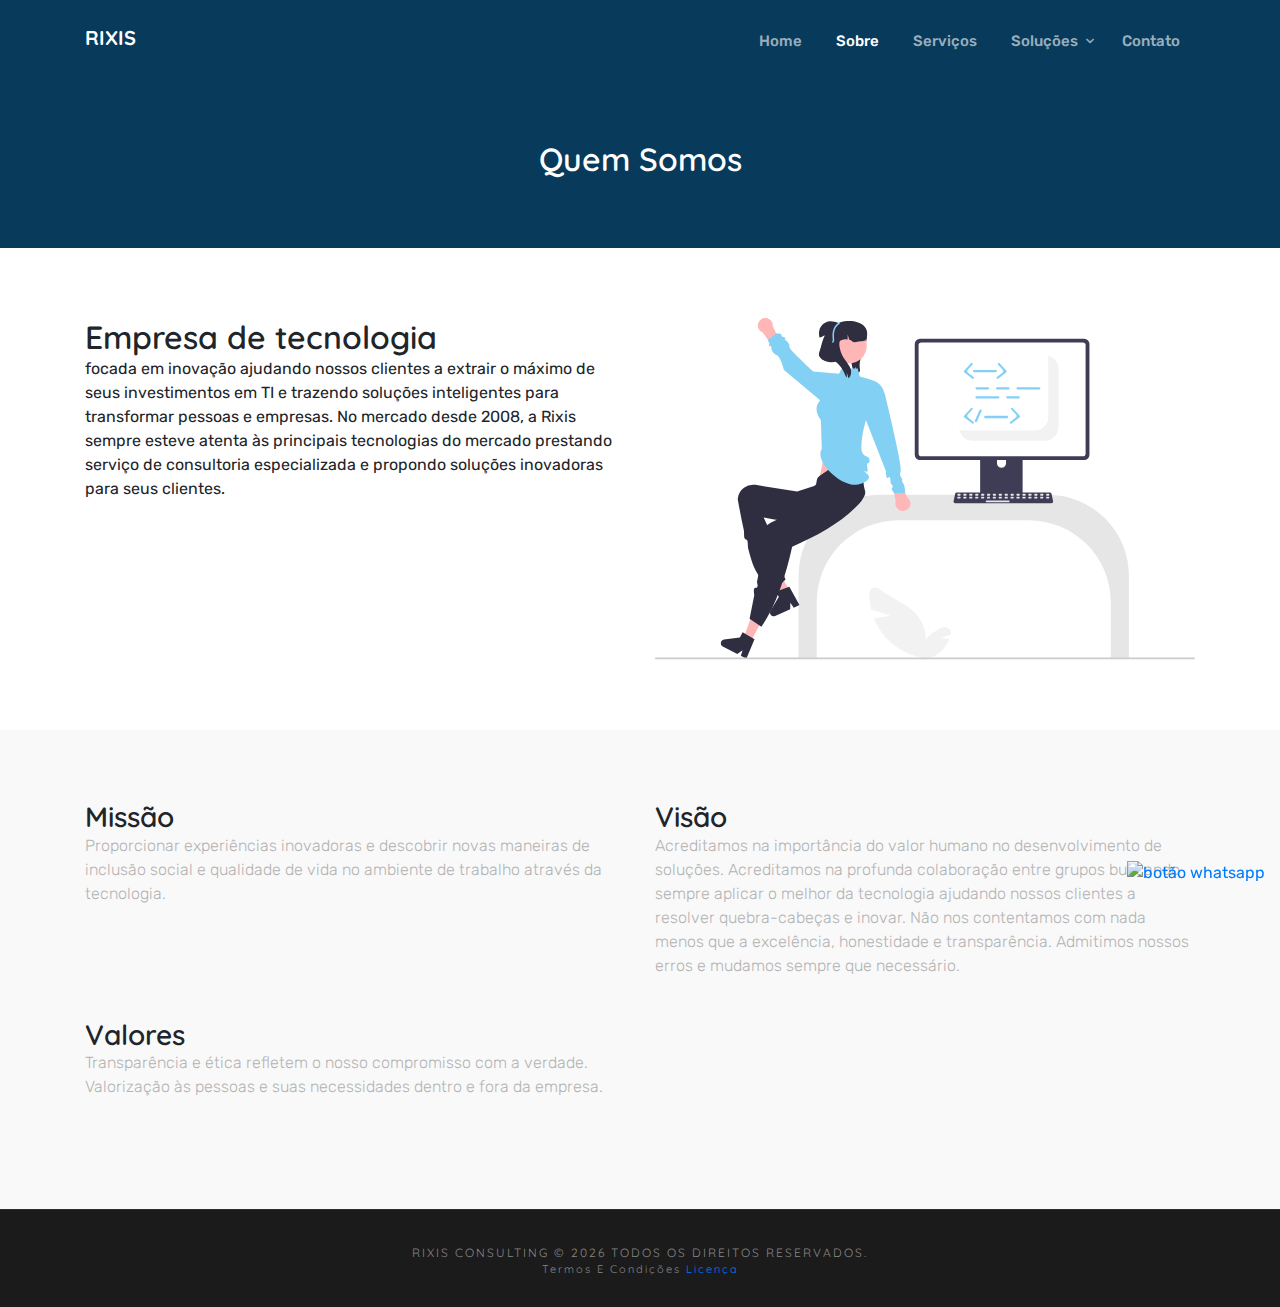
==== commit f3f36509: "index" ====
--- a/about.html
+++ b/about.html
@@ -97,8 +97,8 @@
 	<div class="container">
 		<div class="row">
 			<div class="col-md-6 mt-20">
-				<h2>Soluções<br> e Serviços para sua empresa</h2>
-        Empresa de tecnologia focada em inovação ajudando nossos clientes a extrair o máximo de seus investimentos em TI e trazendo soluções inteligentes para transformar pessoas e empresas. No mercado desde 2008, a Rixis sempre esteve atenta às principais tecnologias do mercado prestando serviço de consultoria especializada e propondo soluções inovadoras para seus clientes.
+				<h2>Empresa de tecnologia</h2>
+         focada em inovação ajudando nossos clientes a extrair o máximo de seus investimentos em TI e trazendo soluções inteligentes para transformar pessoas e empresas. No mercado desde 2008, a Rixis sempre esteve atenta às principais tecnologias do mercado prestando serviço de consultoria especializada e propondo soluções inovadoras para seus clientes.
 			</div>
 			<div class="col-md-6">
 				<img class="img-fluid" src="img/2.svg" alt="">
--- a/css/style.css
+++ b/css/style.css
@@ -1,7 +1,10 @@
+@import url("https://fonts.googleapis.com/css?family=Poppins:400,600,700|Rubik:400,600,700");
+
 body {
-  font-family: "Quicksand", -apple-system, BlinkMacSystemFont, "Segoe UI", Roboto, "Helvetica Neue", Arial, "Noto Sans", sans-serif, "Apple Color Emoji", "Segoe UI Emoji", "Segoe UI Symbol", "Noto Color Emoji";
+  font-family: "Rubik", sans-serif;
   background-color: #fff;  
   position: relative;
+  font-family: "Rubik", sans-serif;
 }
 
 /* This only changes this particular animation duration */
@@ -80,6 +83,8 @@
 h1, h2, h3, h4, h5, h6,
 .h1, .h2, .h3, .h4, .h5, .h6 {
   font-family: "Quicksand", -apple-system, BlinkMacSystemFont, "Segoe UI", Roboto, "Helvetica Neue", Arial, "Noto Sans", sans-serif, "Apple Color Emoji", "Segoe UI Emoji", "Segoe UI Symbol", "Noto Color Emoji";
+  font-weight: 600;
+  margin-bottom: 0px; 
 }
 
 a {
@@ -261,7 +266,7 @@
 /* About */
 
 
-/* parcerias */
+/* parcerias start*/
 .marquee {
   width: var(--marquee-width);
   height: var(--marquee-height);
@@ -329,11 +334,7 @@
   /* height: 100%; */
   border: 2px solid #eee;
 }
-
-
-/* parcerias */ 
-
-
+/* parcerias end*/ 
 
 
 
@@ -358,6 +359,15 @@
   margin-top: 20px;
 }
 /* Call To Action 1 */ 
+
+
+
+
+
+
+
+
+
 
 
 
@@ -830,3 +840,4 @@
 
 /* menu navbar*/
 
+
--- a/css/styleteste.css
+++ b/css/styleteste.css
@@ -1,46 +1,380 @@
-/*Services */
-
-/*=================================================================
-  Services section
-==================================================================*/
-.services {
-    padding: 100px 0 130px;
-  }
+/*---------- BUTTONS ----------*/
+.btn {
+  font: 600 10.5px/1;
+  display: inline-block;
+  padding: 15px 45px 15px 45px;
+  text-transform: uppercase;
+  border: 2px solid transparent;
+  transition: all .2s;
+  border-radius: 0px;
+  font-weight: 600;
+  font-size: 13px;
+  letter-spacing: 1px;
+}
+
+.btn:focus,
+.btn:active,
+.btn:active:focus {
+  outline: none;
+  box-shadow: none;
+}
+
+.btn-hero,
+.btn-white:hover {
+  color: #fff !important;
+  background: #635CDB;
+}
+
+.btn-hero:focus {
+  color: #fff !important;
+}
+
+.btn-black,
+.btn-hero:hover {
+  background-color: black;
+  color: #fff !important;
+}
+
+.btn-black:hover {
+  color: #fff;
+  background: #635CDB;
+}
+
+.btn-black:focus {
+  color: #fff;
+}
+
+.btn-white {
+  background-color: rgba(255, 255, 255, 0.95);
+  color: rgba(0, 0, 0, 0.85);
+  border-color: rgba(255, 255, 255, 0.12);
+}
+
+.btn-white:focus {
+  color: #000;
+}
+
+.btn-white:active {
+  color: #fff;
+}
+
+.btn-trans-black {
+  background-color: transparent;
+  border: 2px solid rgba(0, 0, 0, 0.15);
+  color: rgba(0, 0, 0, 0.85);
+}
+
+.btn-trans-black:hover {
+  color: white;
+  background-color: #000;
+}
+
+.btn-trans-white {
+  background-color: transparent;
+  border: 2px solid rgba(255, 255, 255, 0.15);
+  color: rgba(255, 255, 255, 0.95);
+}
+
+.btn-trans-white:hover {
+  background-color: rgba(255, 255, 255, 0.95);
+  color: rgba(0, 0, 0, 0.85);
+  border-color: rgba(255, 255, 255, 0.12);
+}
+
+.btn-trans-white:active,
+.btn-trans-white:focus {
+  color: #fff;
+  background-color: transparent;
+  border-color: rgba(255, 255, 255, 0.12);
+}
+
+.btn-rounded {
+  border-radius: 2px;
+}
+
+.btn-circled {
+  border-radius: 40px;
+}
+
+.btn-trans-black:hover {
+  background: #635CDB !important;
+}
+
+
+/*-------------------- ------------
+ INTRO SECTION
+-----------------------------*/
+#intro {
+  padding-bottom: 0px;
+}
+
+.intro-img {
+  margin-top: 45px;
+}
+
+#intro .section-heading p {
+  color: #000;
+  font-size: 30px;
+  line-height: 40px;
+}
+
+.intro-box {
+  margin-top: 30px;
+  position: relative;
+  margin-bottom: 20px;
+}
+
+.intro-box h4:before {
+  position: absolute;
+  left: 0px;
+  top: 17px;
+  content: "";
+  bottom: 0px;
+  background: #000;
+  width: 50px;
+  height: 2px;
+}
+
+.intro-box h4 {
+  text-transform: uppercase;
+  margin-bottom: 15px;
+  position: relative;
+  padding-left: 60px;
+}
+
+.intro-box span {
+  font-size: 28px;
+  color: #635CDB;
+  font-weight: 700;
+}
+
+.intro-cta {
+  margin-top: 40px;
+}
+
+
+/*--------------------------
+  SERVICE AREA SECTION
+----------------------*/
+.bg-feature {
+  background-color: #073A5B;
+}
+.bg-main {
+  background: #F4F8FB;
+}
+.section-padding {
+  padding: 90px 0px;
+}
+.section-heading {
+  text-align: center;
+  width: 70%;
+  margin: 0 auto 60px;
+}
+.section-heading h2 {
+  margin-bottom: 20px;
+  font-weight: 400;
+}
+.section-heading {
+  width: 100%;
+}
+.line {
+  width: 50px;
+  background: #635CDB;
+  height: 1px;
+  margin: 10px auto;
+}
+
+.page-banner-area.page-service {
+  background: url("../images/bg/bg-2.jpg") no-repeat;
+  background-size: cover;
+}
+
+#service-head {
+  padding-bottom: 100px;
+  padding-top: 90px;
+}
+h4 {
+  font-size: 22px;
+  line-height: 32px;
+}
+
+#service-head .section-title {
+  color: #fff;
+}
+
+.section-title {
+  font-size: 32px;
+  line-height: 38px;
+  margin-bottom: 15px;
+  text-transform: capitalize;
+  font-weight: 600;
+}
+
+#service-head .section-title {
+  color: #fff;
+}
+#service-head .section-title {
+  font-size: 32px;
+  line-height: 38px;
+  margin-bottom: 15px;
+  text-transform: capitalize;
+  font-weight: 600;
+}
+
+.text-white p {
+  color: #fff;
+}
+
+#service {
+  margin-top: -100px;
+  padding-bottom: 70px;
+}
+
+.service-box .service-img-icon {
+  width: 100px;
+  height: 100px;
+  text-align: center;
+  background: #fff;
+  padding-top: 20px;
+  margin: 0 auto;
+  border-radius: 100%;
+  margin-bottom: 20px;
+  background: #83D0F5;
+  border: 1px solid rgba(255, 255, 255, 0.2);
+  color: #fff;
+}
+
+.service-box {
+  margin-bottom: 40px;
+  background: #fff;
+  text-align: center;
+  padding: 45px 25px 30px 25px;
+  border: 1px solid transparent;
+  transition: all .3s ease 0s;
+  border-radius: 5px;
+  box-shadow: 0px 2px 6px rgba(0, 0, 0, 0.1);
+}
+
+.service-inner {
+  margin-top: 30px;
+}
+
+.service-inner h4 {
+  margin-bottom: 20px;
+}
+
+.service-inner span {
+  color: #83D0F5;
+}
+/*------------------------------------
+  PRICING SECTION AREA
+--------------------------------*/
+#pricing {
+  padding-bottom: 100px;
+}
+#pricing h4 {
+  font-weight: 600;
   
-  .services .service-block.color-bg {
-    background: #83D0F5;
-    color: #fff;
-  }
-  
-  .services .service-block.color-bg i, .services .service-block.color-bg h3, .services .service-block.color-bg p {
-    color: #fff;
-  }
-  
-  .services .service-block .service-icon {
-    margin-bottom: 30px;
-  }
-  
-  .services .service-block i {
-    font-size: 75px;
-    color: #83D0F5;
-  }
-  
-  .services .service-block h3 {
-    color: #333;
-    font-size: 18px;
-    text-transform: uppercase;
-    font-weight: bold;
-  }
-  
-  .services .service-block p {
-    font-size: 14px;
-    color: #666;
-  }
-  
-
-/*Services */
-
-
+}
+
+#pricing a {
+  text-decoration: none;
+  transition: all 0.2s;
+  color: #000;
+}
+
+img {
+  max-width: 100%;
+}
+
+#pricing a:hover {
+  color: #635CDB;
+  text-decoration: none;
+}
+
+#pricing a:focus {
+  outline: none;
+  text-decoration: none;
+}
+
+#pricing ul,
+li {  
+  list-style: none;
+}
+
+.pricing-block {
+  text-align: center;
+  transition: all .3s 0s ease;
+  border-radius: 5px;
+  border: 1px solid #eee;
+}
+
+.price-header {
+  padding-bottom: 30px;
+  padding-top: 30px;
+}
+
+.price-header i {
+  width: 100px;
+  height: 100px;
+  text-align: center;
+  padding-top: 25px;
+  font-size: 50px;
+  display: inline-block;
+  border-radius: 100%;
+  transition: all .3s ease 0s;
+  color: #635CDB;
+  border: 1px solid #eee;
+}
+
+.price-header .price {
+  font-size: 70px;
+  margin-top: 40px;
+  margin-bottom: 0px;
+}
+
+.price-header h5 {
+  font-weight: 400;
+}
+
+.price-header .price small {
+  font-size: 18px;
+}
+
+.pricing-block ul {
+  padding: 20px 20px;
+  margin-bottom: 30px;
+  border-bottom: 1px solid #eee;
+}
+
+.pricing-block ul li {
+  padding: 6px 0px;
+}
+
+.pricing-block .btn {
+  margin-bottom: 30px;
+}
+
+.pricing-block:hover i {
+  background-image: -webkit-linear-gradient(135deg, #2f1ce0 0%, #53a0fd 50%, #51eca5 100%);
+  background-image: -linear-gradient(135deg, #2f1ce0 0%, #53a0fd 50%, #51eca5 100%);
+  color: #fff;
+  border: 1px solid #53a0fd;
+}
+
+.pricing-block:hover,
+.pricing-block.active {
+  background: #fff;
+  box-shadow: 0 2px 48px 0 rgba(0, 0, 0, 0.06);
+}
+
+#pricing .section-heading {
+  margin-bottom: 90px;
+}
+
+/* -------------------
+PRICING PAGE
+--------------------*/
 
 
 /* TESTIMONIAL */
@@ -67,6 +401,28 @@
     left: 0;
     bottom: 0;
   }
+  .single-page-cyber:before {
+    background-image: url(../img/cyber.jpg);
+    position: absolute;
+    content: '';
+    top: 0;
+    right: 0;
+    left: 0;
+    bottom: 0;
+  }
+  .single-page-cloud:before{ 
+    background-image: url();
+    background-repeat: no-repeat; 
+  }
+  .single-page-outsourcing:before{
+    background-image: url();
+    background-repeat: no-repeat; 
+  }
+  .single-page-hardware:before{
+    background-image: url();
+    background-repeat: no-repeat;
+  }
+
   .single-page-service:before {
     background: #073a5b;
     position: absolute;
@@ -80,7 +436,6 @@
   .bg-gray {
     background: #f9f9f9;
   }
-
 
 /* about pag end */
 
@@ -206,8 +561,6 @@
     padding: 0;
 }
 
-
-
 .contact-details .contact-short-info li {
     margin-bottom: 6px;
 }
@@ -263,8 +616,6 @@
 .btn-transparent:hover {
     color: #fff;
 }
-
-
 /* contact /*
 
 
@@ -289,7 +640,6 @@
     bottom: 0;
     left: 0;
 }
-
 .slider-item {
     background-size: cover;
     background-position: center center;
@@ -349,92 +699,3 @@
 .hero-slider:hover .nextArrow {
     right: 20px;
 }
-
-/* slick style */
-.slick-slide {
-    outline: 0;
-}
-
-.slick-slide img {
-    display: unset;
-}
-
-/* slick arrows */
-.slick-arrow {
-    position: absolute;
-    top: 50%;
-    -webkit-transform: translateY(-50%);
-    transform: translateY(-50%);
-    z-index: 9;
-    height: 70px;
-    width: 70px;
-    background: rgba(40, 171, 227, 0.5);
-    color: #fff;
-    border: 0;
-    line-height: 70px;
-    font-size: 35px;
-    transition: .2s ease;
-    border-radius: 50%;
-}
-
-.slick-arrow::before {
-    position: absolute;
-    content: '';
-    height: 10px;
-    width: 10px;
-    background: transparent;
-    top: 50%;
-    -webkit-transform: translateY(-50%) rotate(-45deg);
-    transform: translateY(-50%) rotate(-45deg);
-    transition: .2s ease;
-}
-
-.slick-arrow::after {
-    position: absolute;
-    content: '';
-    height: 2px;
-    width: 25px;
-    top: 50%;
-    -webkit-transform: translateY(-50%);
-    transform: translateY(-50%);
-    background: #fff;
-    transition: .2s ease;
-}
-
-.slick-arrow:focus {
-    outline: 0;
-}
-
-.slick-arrow:hover {
-    background: #28ABE3;
-}
-
-.prevArrow {
-    left: 0px;
-}
-
-.prevArrow::before {
-    border-left: 2px solid #fff;
-    border-top: 2px solid #fff;
-    right: 35px;
-}
-
-.prevArrow::after {
-    right: 20px;
-}
-
-.nextArrow {
-    right: 0px;
-}
-
-.nextArrow::before {
-    border-right: 2px solid #fff;
-    border-bottom: 2px solid #fff;
-    left: 35px;
-}
-
-.nextArrow::after {
-    left: 20px;
-}
-
-;